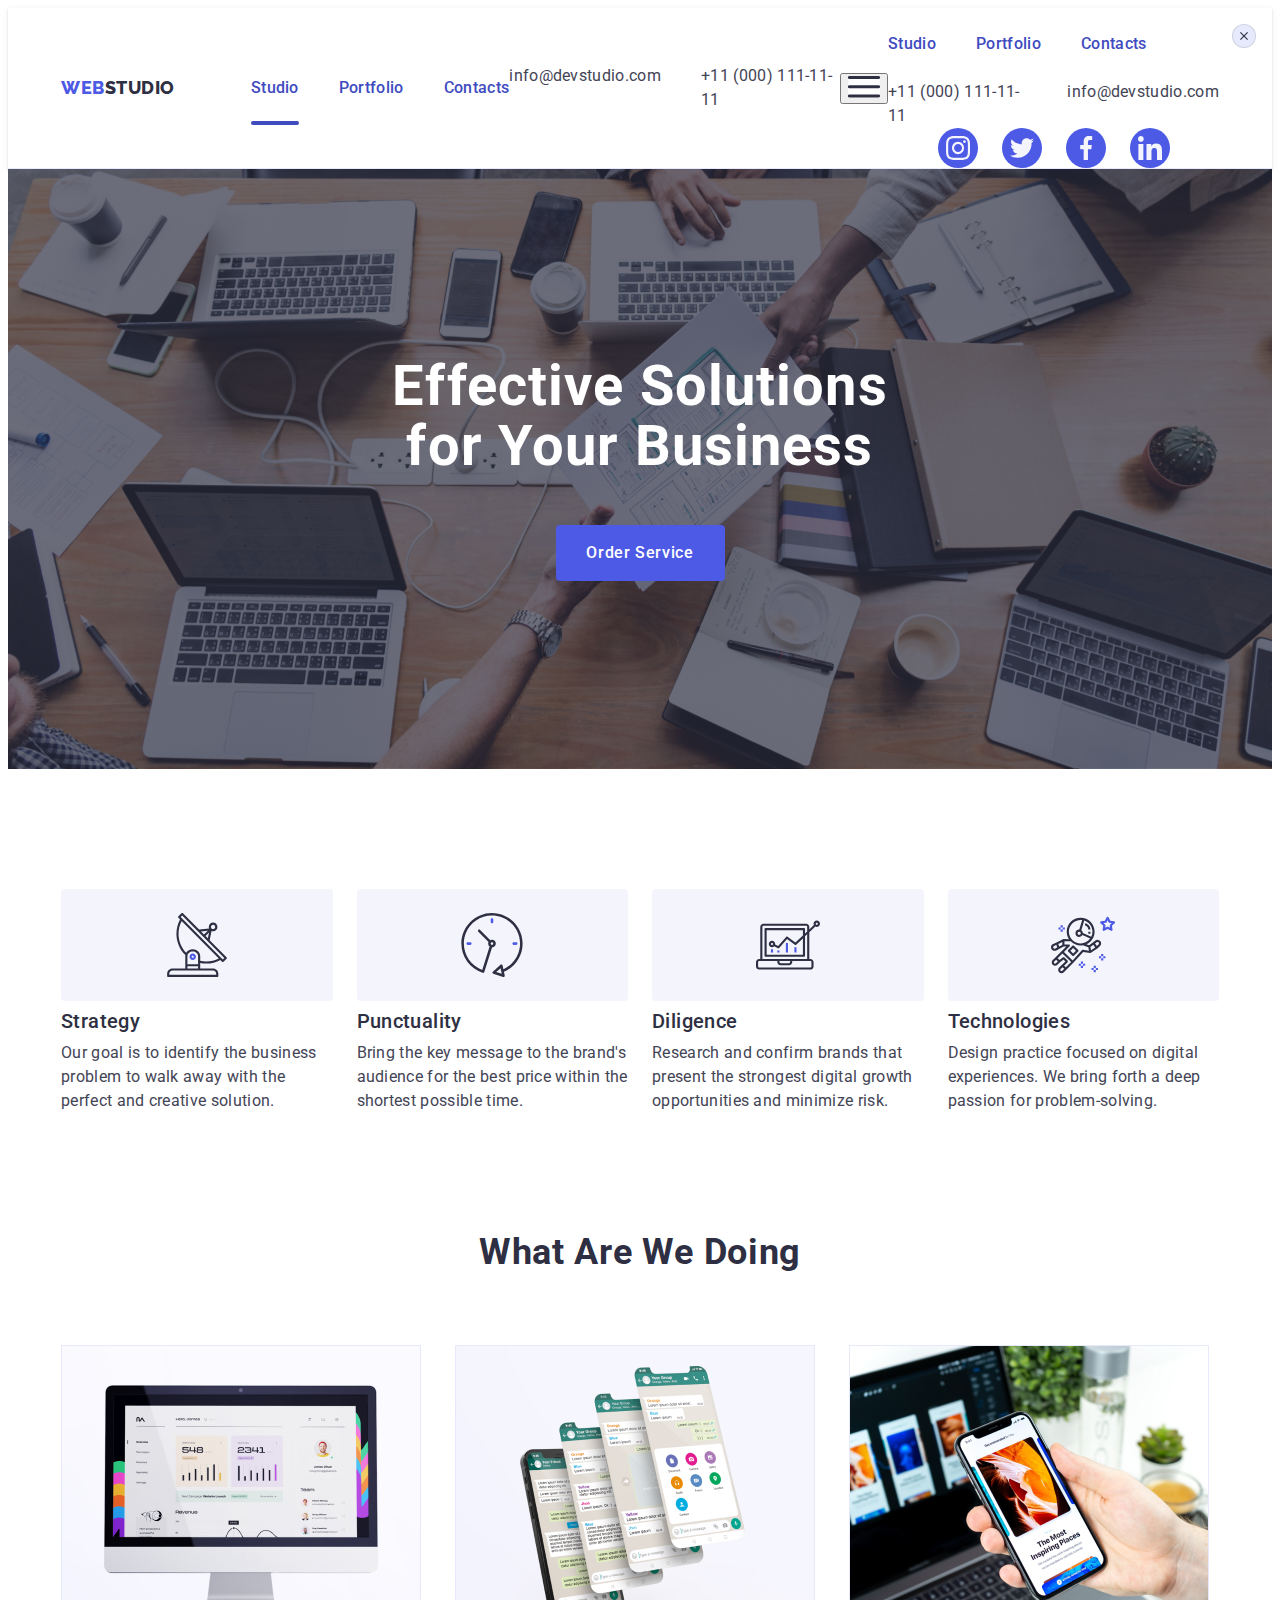
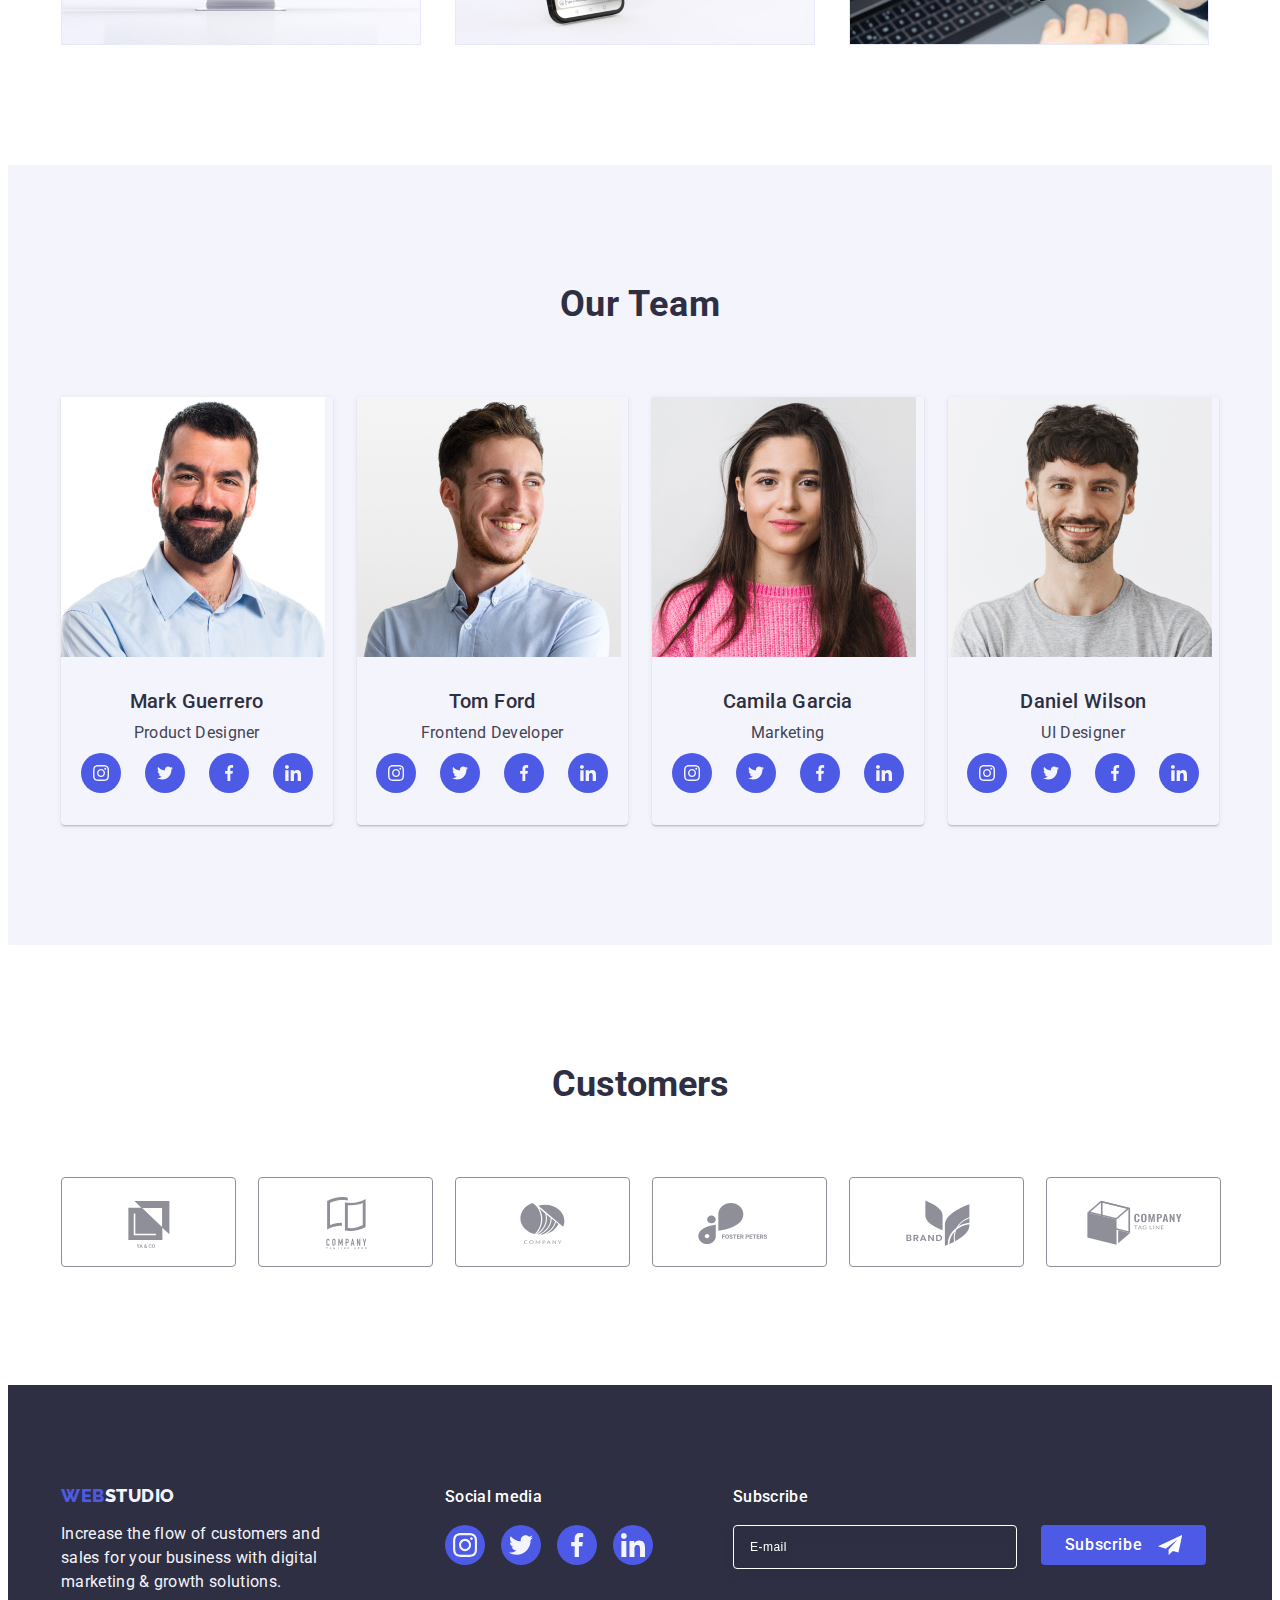
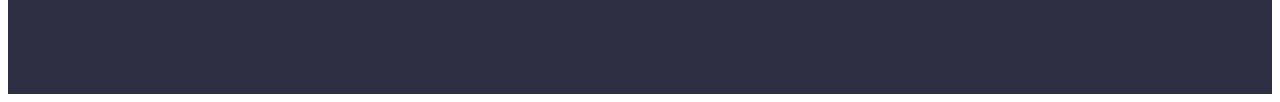
==== index.html @ a6aaf6ac "menu" ====
<!DOCTYPE html>
<html lang="en">
  <head>
    <meta charset="utf-8" />
    <link rel="preconnect" href="https://fonts.googleapis.com" />
    <link rel="preconnect" href="https://fonts.gstatic.com" crossorigin />
    <link
      href="https://fonts.googleapis.com/css2?family=Raleway:wght@800&family=Roboto:wght@400;500;700;900&display=swap"
      rel="stylesheet"
    />
    <link
      rel="stylesheet"
      href="https://cdnjs.cloudflare.com/ajax/libs/modern-normalize/2.0.0/modern-normalize.min.css"
      integrity="sha512-4xo8blKMVCiXpTaLzQSLSw3KFOVPWhm/TRtuPVc4WG6kUgjH6J03IBuG7JZPkcWMxJ5huwaBpOpnwYElP/m6wg=="
      crossorigin="anonymous"
      referrerpolicy="no-referrer"
    />
    <link rel="stylesheet" href="./css/styles.css" />
    <meta name="viewport" content="width=device-width, initial-scale=1.0" />
    <title>Студия</title>
  </head>
  <body>
    <header class="header-top">
      <div class="header-container container">
        <nav class="header-nav">
          <a href="./index.html" class="logo-class link"
            >Web<span class="span-logo">Studio</span></a
          >
          <ul class="list nav-menu">
            <li>
              <a class="list-one active link" href="./index.html">Studio</a>
            </li>
            <li>
              <a class="list-one link" href="./portfolio.html">Portfolio</a>
            </li>
            <li>
              <a class="list-one link" href="">Contacts</a>
            </li>
          </ul>
        </nav>
        <address class="nav-address">
          <ul class="list-address nav-menu">
            <li>
              <a class="list-link link" href="mailto:info@devstudio.com"
                >info@devstudio.com</a
              >
            </li>
            <li>
              <a class="list-link link" href="tel:+110001111111"
                >+11 (000) 111-11-11</a
              >
            </li>
          </ul>
        </address>
        <button
        class="menu-toggle js-open-menu"
        aria-expanded="false"
        aria-controls="mobile-menu">
        <svg class="menu-icon" width="32" height="22">
          <use href="./images/icons.svg#icon-charm_menu-hamburger">
          </use>
        </svg>
      </button>
      <div class="mobile-menu">
        <div class="menu-container js-menu-container" id="mobile-menu">
          <button class="modal-menu modal-button menu-close js-close-menu">
            <svg class="modal-svg" width="8" height="8">
              <use href="./images/icons.svg#icon-close-black-18"></use>
            </svg>
          </button>
          <ul class="list mobile-menu-list">
            <li class="mobile-menu-item">
              <a class="list-one current link" href="./index.html">Studio</a>
            </li>
            <li class="mobile-menu-item">
              <a class="list-one link" href="./portfolio.html">Portfolio</a>
            </li>
            <li class="mobile-menu-item">
              <a class="list-one link" href="">Contacts</a>
            </li>
          </ul>
          <address class="nav-address">
            <ul class="list nav-address-mob">
              <li>
                <a class="list-link link" href="tel:+110001111111"
                  >+11 (000) 111-11-11</a
                >
              </li>
              <li>
                <a class="list-link link mobile-email" href="mailto:info@devstudio.com"
                  >info@devstudio.com</a
                >
              </li>
              
            </ul>
          </address>
          <ul class="social-link mobile-links list">
            <li class="social-link-list">
              <a class="link-person mobile-menu-link" href="">
                <svg class="svg-social" width="24" height="24">
                  <use href="./images/icons.svg#icon-instagram1"></use>
                </svg>
              </a>
            </li>
            <li class="social-link-list mobile-links-list">
              <a class="link-person mobile-menu-link" href="">
                <svg class="svg-social" width="24" height="24">
                  <use href="./images/icons.svg#icon-twitter2"></use>
                </svg>
              </a>
            </li>
            <li class="social-link-list mobile-links-list">
              <a class="link-person mobile-menu-link" href="">
                <svg class="svg-social mobile-svg" width="24" height="24">
                  <use href="./images/icons.svg#icon-facebook3"></use>
                </svg>
              </a>
            </li>
            <li class="social-link-list mobile-links-list">
              <a class="link-person mobile-menu-link" href="">
                <svg class="svg-social" width="24" height="24">
                  <use href="./images/icons.svg#icon-linkedin4"></use>
                </svg>
              </a>
            </li>
          </ul>
        </div>
    </div>
      </div>
    </header>
    <main>
      <section class="section-one">
        <div class="container">
          <h1 class="section-one-header">
            Effective Solutions for Your Business
          </h1>
          <button class="button-class" type="button" data-modal-open>
            Order Service
          </button>
        </div>
      </section>
      <section class="section-two">
        <div class="container">
          <h2 class="visually-hidden">We Are</h2>
          <ul class="list-two">
            <li class="list-item">
              <div class="icon-svg nav-menu nav-tablet">
                <svg width="64" height="64" fill="none">
                  <use href="./images/icons.svg#icon-antenna1"></use>
                </svg>
              </div>
              <h3 class="section-two-header ">Strategy</h3>
              <p class="section-two-paragraph">
                Our goal is to identify the business problem to walk away with
                the perfect and creative solution.
              </p>
            </li>
            <li class="list-item">
              <div class="icon-svg nav-menu nav-tablet">
                <svg
                  xmlns="http://www.w3.org/2000/svg"
                  width="64"
                  height="64"
                  viewBox="0 0 64 64"
                  fill="none"
                >
                  <use href="./images/icons.svg#icon-clock1"></use>
                </svg>
              </div>
              <h3 class="section-two-header">Punctuality</h3>
              <p class="section-two-paragraph">
                Bring the key message to the brand's audience for the best price
                within the shortest possible time.
              </p>
            </li>
            <li class="list-item">
              <div class="icon-svg nav-menu nav-tablet">
                <svg
                  xmlns="http://www.w3.org/2000/svg"
                  width="64"
                  height="64"
                  viewBox="0 0 64 64"
                  fill="none"
                >
                  <use href="./images/icons.svg#icon-diagram1"></use>
                </svg>
              </div>
              <h3 class="section-two-header">Diligence</h3>
              <p class="section-two-paragraph">
                Research and confirm brands that present the strongest digital
                growth opportunities and minimize risk.
              </p>
            </li>
            <li class="list-item">
              <div class="icon-svg nav-menu nav-tablet">
                <svg 
                  xmlns="http://www.w3.org/2000/svg"
                  width="64"
                  height="64"
                  viewBox="0 0 64 64"
                  fill="none"
                >
                  <use href="./images/icons.svg#icon-astronaut1"></use>
                </svg>
              </div>
              <h3 class="section-two-header">Technologies</h3>
              <p class="section-two-paragraph">
                Design practice focused on digital experiences. We bring forth a
                deep passion for problem-solving.
              </p>
            </li>
          </ul>
        </div>
      </section>
      <section class="section-three nav-menu nav-tablet">
        <div class="container">
          <h2 class="section-three-header">What are we doing</h2>
          <ul class="list-three">
            <li class="list-item-three">
              <img src="./images/macos.jpg" alt="Macos" width="360" />
            </li>
            <li class="list-item-three">
              <img src="./images/iphone1.jpg" alt="Iphone" width="360" />
            </li>
            <li class="list-item-three">
              <img
                src="./images/iphone2.jpg"
                alt="Iphone in hands"
                width="360"
              />
            </li>
          </ul>
        </div>
      </section>
      <section class="section-four">
        <div class="container">
          <h2 class="section-four-header">Our Team</h2>
          <ul class="list-four">
            <li class="list-item-four">
              <img
                src="./images/person1.jpg"
                alt="Mark Guerrero-Product Designer"
                width="264"
                height="260"
              />
              <div class="list-person">
                <h3 class="list-person-header">Mark Guerrero</h3>
                <p class="list-person-paragraph">Product Designer</p>
                <ul class="social-link list">
                  <li class="social-link-list">
                    <a class="link-person" href="">
                      <svg class="svg-social" width="16" height="16">
                        <use href="./images/icons.svg#icon-instagram1"></use>
                      </svg>
                    </a>
                  </li>
                  <li class="social-link-list">
                    <a class="link-person" href="">
                      <svg class="svg-social" width="16" height="16">
                        <use href="./images/icons.svg#icon-twitter2"></use>
                      </svg>
                    </a>
                  </li>
                  <li class="social-link-list">
                    <a class="link-person" href="">
                      <svg class="svg-social" width="16" height="16">
                        <use href="./images/icons.svg#icon-facebook3"></use>
                      </svg>
                    </a>
                  </li>
                  <li class="social-link-list">
                    <a class="link-person" href="">
                      <svg class="svg-social" width="16" height="16">
                        <use href="./images/icons.svg#icon-linkedin4"></use>
                      </svg>
                    </a>
                  </li>
                </ul>
              </div>
            </li>
            <li class="list-item-four">
              <img
                src="./images/person2.jpg"
                alt="Tom Ford-Frontend Developer"
                width="264"
                height="260"
              />
              <div class="list-person">
                <h3 class="list-person-header">Tom Ford</h3>
                <p class="list-person-paragraph">Frontend Developer</p>
                <ul class="social-link list">
                  <li class="social-link-list">
                    <a class="link-person" href="">
                      <svg class="svg-social" width="16" height="16">
                        <use href="./images/icons.svg#icon-instagram1"></use>
                      </svg>
                    </a>
                  </li>
                  <li class="social-link-list">
                    <a class="link-person" href="">
                      <svg class="svg-social" width="16" height="16">
                        <use href="./images/icons.svg#icon-twitter2"></use>
                      </svg>
                    </a>
                  </li>
                  <li class="social-link-list">
                    <a class="link-person" href="">
                      <svg class="svg-social" width="16" height="16">
                        <use href="./images/icons.svg#icon-facebook3"></use>
                      </svg>
                    </a>
                  </li>
                  <li class="social-link-list">
                    <a class="link-person" href="">
                      <svg class="svg-social" width="16" height="16">
                        <use href="./images/icons.svg#icon-linkedin4"></use>
                      </svg>
                    </a>
                  </li>
                </ul>
              </div>
            </li>
            <li class="list-item-four">
              <img
                src="./images/person3.jpg"
                alt="Camila Garcia-Marketing"
                width="264"
                height="260"
              />
              <div class="list-person">
                <h3 class="list-person-header">Camila Garcia</h3>
                <p class="list-person-paragraph">Marketing</p>
                <ul class="social-link list">
                  <li class="social-link-list">
                    <a class="link-person" href="">
                      <svg class="svg-social" width="16" height="16">
                        <use href="./images/icons.svg#icon-instagram1"></use>
                      </svg>
                    </a>
                  </li>
                  <li class="social-link-list">
                    <a class="link-person" href="">
                      <svg class="svg-social" width="16" height="16">
                        <use href="./images/icons.svg#icon-twitter2"></use>
                      </svg>
                    </a>
                  </li>
                  <li class="social-link-list">
                    <a class="link-person" href="">
                      <svg class="svg-social" width="16" height="16">
                        <use href="./images/icons.svg#icon-facebook3"></use>
                      </svg>
                    </a>
                  </li>
                  <li class="social-link-list">
                    <a class="link-person" href="">
                      <svg class="svg-social" width="16" height="16">
                        <use href="./images/icons.svg#icon-linkedin4"></use>
                      </svg>
                    </a>
                  </li>
                </ul>
              </div>
            </li>
            <li class="list-item-four">
              <img
                src="./images/person4.jpg"
                alt="Daniel Wilson-UI Designer"
                width="264"
                height="260"
              />
              <div class="list-person">
                <h3 class="list-person-header">Daniel Wilson</h3>
                <p class="list-person-paragraph">UI Designer</p>
                <ul class="social-link list">
                  <li class="social-link-list">
                    <a class="link-person" href="">
                      <svg class="svg-social" width="16" height="16">
                        <use href="./images/icons.svg#icon-instagram1"></use>
                      </svg>
                    </a>
                  </li>
                  <li class="social-link-list">
                    <a class="link-person" href="">
                      <svg class="svg-social" width="16" height="16">
                        <use href="./images/icons.svg#icon-twitter2"></use>
                      </svg>
                    </a>
                  </li>
                  <li class="social-link-list">
                    <a class="link-person" href="">
                      <svg class="svg-social" width="16" height="16">
                        <use href="./images/icons.svg#icon-facebook3"></use>
                      </svg>
                    </a>
                  </li>
                  <li class="social-link-list">
                    <a class="link-person" href="">
                      <svg class="svg-social" width="16" height="16">
                        <use href="./images/icons.svg#icon-linkedin4"></use>
                      </svg>
                    </a>
                  </li>
                </ul>
              </div>
            </li>
          </ul>
        </div>
      </section>
      <section class="section-five">
        <div class="container">
          <h2 class="section-five-header">Customers</h2>
          <ul class="list-item-five list">
            <li class="list-customers">
              <a class="list-customers-link" href="">
                <svg class="list-five-svg" width="104" height="56">
                  <use href="./images/icons.svg#icon-Logo1"></use>
                </svg>
              </a>
            </li>
            <li class="list-customers">
              <a class="list-customers-link" href="">
                <svg class="list-five-svg" width="104" height="56">
                  <use href="./images/icons.svg#icon-Logo2"></use>
                </svg>
              </a>
            </li>
            <li class="list-customers">
              <a class="list-customers-link" href="">
                <svg class="list-five-svg" width="104" height="56">
                  <use href="./images/icons.svg#icon-Logo3"></use>
                </svg>
              </a>
            </li>
            <li class="list-customers">
              <a class="list-customers-link" href="">
                <svg class="list-five-svg" width="104" height="56">
                  <use href="./images/icons.svg#icon-Logo4"></use>
                </svg>
              </a>
            </li>
            <li class="list-customers">
              <a class="list-customers-link" href="">
                <svg class="list-five-svg" width="104" height="56">
                  <use href="./images/icons.svg#icon-Logo5"></use>
                </svg>
              </a>
            </li>
            <li class="list-customers">
              <a class="list-customers-link" href="">
                <svg class="list-five-svg" width="104" height="56">
                  <use href="./images/icons.svg#icon-Logo6"></use>
                </svg>
              </a>
            </li>
          </ul>
        </div>
      </section>
    </main>
    <footer class="section-footer">
      <div class="section-footer-container container">
        <div class="footer-container">
          <a href="./index.html" class="logo-class-footer link"
            >Web<span class="span-logo-two">Studio</span></a>

          <p class="footer-paragraph">
            Increase the flow of customers and sales for your business with
            digital marketing & growth solutions.
          </p>
        </div>
        <div class="footer-logo">
          <p class="social-media">Social media</p>
          <ul class="social-media-link list">
            <li class="social-media-list">
              <a href="#" class="social-list-link">
                <svg class="social-link-svg" width="24" height="24">
                  <use
                    href="./images/icons.svg#icon-instagram1"
                  ></use>
                </svg>
              </a>
            </li>
            <li class="social-media-list">
              <a href="#" class="social-list-link">
                <svg class="social-link-svg" width="24" height="24">
                  <use href="./images/icons.svg#icon-twitter2"></use>
                </svg>
              </a>
            </li>
            <li class="social-media-list">
              <a href="#" class="social-list-link">
                <svg class="social-link-svg" width="24" height="24">
                  <use href="./images/icons.svg#icon-facebook3"></use>
                </svg>
              </a>
            </li>
            <li class="social-media-list">
              <a href="#" class="social-list-link">
                <svg class="social-link-svg" width="24" height="24">
                  <use href="./images/icons.svg#icon-linkedin4"></use>
                </svg>
              </a>
            </li>
          </ul>

        </div>
        <div class="foot-form-container">
          <p class="foot-form-paragraph">Subscribe</p>
        <form class="foot-form">
          <label class="foot-email">
            <input class="foot-input" type="email" name="user-email" placeholder="E-mail">
          </label>
            
            <button class="form-button" type="submit">
              Subscribe
              <svg class="foot-form-svg" width="24" height="24">
                <use href="./images/icons.svg#icon-telegram-foot"></use>
              </svg>
            </button>

          
        </form>
      </div>
      </div>
    </footer>
    <div class="modal-container is-hidden" data-modal>
      <div class="modal">
        <button class="modal-button" type="button" data-modal-close>
          <svg class="modal-svg" width="8" height="8">
            <use href="./images/icons.svg#icon-close-black-18"></use>
          </svg>
        </button>
        <p class="modal-paragraph">Leave your contacts and we will call you back</p>
        <form>
          <div class="modal-form">
            <label class="modal-label" for="user-name">
              Name
            </label>
          <div class="modal-input-container">
            <input type="text" name="user-name" class="modal-input" id="user-name">
            <svg width="18" height="24" class="modal-input-svg">
              <use href="./images/icons.svg#icon-user-vector">
              </use>
            </svg>
          </div>

          </div>
          <div class="modal-form">
            <label class="modal-label" for="user-phone">
              Phone
            </label>
          <div class="modal-input-container">
            <input type="text" name="user-name" class="modal-input" id="user-phone">
            <svg width="18" height="24" class="modal-input-svg">
              <use href="./images/icons.svg#icon-phone-vector">
              </use>
            </svg>
          </div>

          </div>
          <div class="modal-form">
            <label class="modal-label" for="user-email">
              Email
            </label>
          <div class="modal-input-container">
            <input type="text" name="user-name" class="modal-input" id="user-email">
            <svg width="18" height="24" class="modal-input-svg">
              <use href="./images/icons.svg#icon-email-vector">
              </use>
            </svg>
          </div>
          </div>
          <div class="modal-form-comment">
            <label class="modal-label" for="user-comment">
              Comment
            </label>
            <textarea  class="modal-textarea" id="user-comment"  name="user-comment" placeholder="Text input"></textarea>

          </div>
          <div class="modal-checkbox">
            <input class="modal-checkbox-input visually-hidden" id="user-privacy"  type="checkbox" value="true" name="user-privacy">
            <label  class="modal-checkbox-label" for="user-privacy">
            <span class="checkbox-label-span">
              <svg class="checkbox-span-svg" width="10" height="8">
                <use href="./images/icons.svg#icon-checkbox-vector">

                </use>
              </svg>
            </span>
      
              I accept the terms and conditions of the
              
              <a href="#" class="privacy-policy-link">
                Privacy Policy
              </a>
            </label>

          </div>
          <button class="modal-form-button">
            Send
          </button>
          
        </form>
      </div>
    </div>

    <script src="./js/modal.js"></script>
    <script src="./js/mobile-menu.js"></script>
  </body>
</html>
---- css/styles.css ----
:root {
  --primary-font: "Roboto", sans-serif;
  --navy-blue-modal-color: #2E2F42;
  --slate-color: #434455;
  --iris-color: #4d5ae5;
  --cloud-color: #F4F4FD;
  --ocean-color: #404BBF;
  --green-color: #31D0AA;
  --light-slate-color: #8E8F99;
  --cornflower-color: #E7E9FC;
  --white-color: #FFFFFF;
  --gray-color: #2E2F42;
  --dairy: #FCFCFC;
}

h1, h2, h3, h4, h5, h6, p {
  margin: 0;
}

ul {
  margin: 0;
  padding-left: 0;
}

img {
  display: block;
}

.header-top {
  border-bottom: 1px solid #e7e9fc;
  box-shadow: 0px 2px 1px rgba(46, 47, 66, 0.08), 0px 1px 1px rgba(46, 47, 66, 0.16), 0px 1px 6px rgba(46, 47, 66, 0.08);
}

.header-container {
  align-items: center;
}

.header-container:first-child {
  display: flex;
}

.container {
  width: 1158px;
  margin: 0 auto;
  padding-left: 15px;
  padding-right: 15px;

}

.container-two {
  display: flex; 
  align-items: center;
}

.header-nav {
  display: flex;
  align-items: center;
}

.logo-class {
  color: var(--iris-color);
  font-size: 18px;
  font-weight: 800;
  line-height: 1.17;
  letter-spacing: 0.03em;
  font-family: "Raleway", sans-serif;
  text-decoration: none;
  text-transform: uppercase;
  margin-right: 76px;
  display: inline-block;
}

.section-footer .logo-class {
  margin-bottom: 16px;
}

.logo-class-footer {
  color: var(--iris-color);
  font-size: 18px;
  font-weight: 800;
  line-height: 1.17;
  letter-spacing: 0.03em;
  font-family: "Raleway", sans-serif;
  text-decoration: none;
  text-transform: uppercase;
  margin-right: 76px;
  display: inline-block;
}

.section-footer .logo-class-footer {
  margin-bottom: 16px;
}


.span-logo {
  color: var(--navy-blue-modal-color);
}
  
.span-logo-two {
  color: var(--cloud-color);
}

.link {
  text-decoration: none;

}

.link-card {
  display: block;
  transition: box-shadow 250ms cubic-bezier(0.4, 0, 0.2, 1);
  text-decoration: none;
}

.link-card:hover,
.link-card:focus {
  box-shadow: 0px 1px 6px rgba(46, 47, 66, 0.08), 0px 1px 1px rgba(46, 47, 66, 0.16), 0px 2px 1px rgba(46, 47, 66, 0.08);
}

.link-card:hover p,
.link-card:focus p {
  transform: translateY(0%);
}


.list  {
  list-style: none;
  display: flex;
  gap: 40px;
}

.list-address {
  list-style: none;
  display: flex;
  gap: 40px;
}

.list:hover,
.list:focus {
  color: var(--ocean-color);
}

.list-portfolio {
  display: flex;
  justify-content: center;
  gap: 24px;
  margin-bottom: 72px;
}

.list-two-portfolio {
  display: flex;
  flex-wrap: wrap;
  column-gap: 24px;
  row-gap: 48px;

}

.list-item-portfolio {
  width: calc((100% - 48px) / 3);
}

.img-cover {
  position: relative;
  overflow: hidden;

}



.img-cover-paragraph {
  position: absolute;
  top: 0;
  font-size: 16px;
  line-height: 1.5;
  letter-spacing: 0.02em;
  color: var(--cloud-color);
  padding: 40px 32px;
  background-color: var(--iris-color);
  height: 100%;
  width: 100%; 
  transform: translateY(100%);
  transition: transform 250ms cubic-bezier(0.4, 0, 0.2, 1);
}

.img-cover-paragraph:hover,
.img-cover-paragraph:focus {
  transform: translateY(0%);
  
}

.container-portfolio{
  padding: 32px 16px;
  border: 1px solid #e7e9fc;
  border-top: none;

}

.list-one {
  font-weight: 500;
  font-size: 16px;
  line-height: 1.5;
  letter-spacing: 0.02em;
  color: var(--navy-blue-modal-color); 
  padding: 24px 0;
  display: block;
  position: relative;
  color: var(--ocean-color);
  color: 250ms cubic-bezier(0.4, 0, 0.2, 1);
  transition: color 250ms cubic-bezier(0.4, 0, 0.2, 1);
  width: 100%;
}

.list-one.active::after {
  content:'';
  position: absolute;
  left: 0;
  bottom: -1px; 
  height: 4px; 
  background-color:var(--ocean-color);
  border-radius: 2px;
  width: 100%;
  color:  var(--ocean-color);
}

.list-one:hover,
.list-one:focus {  
  color: var(--ocean-color);
}

.nav-address{
  font-style:normal;
  margin-left: auto;

}

.list-two {
  display: flex;
  gap: 24px;
  list-style: none;
}

.list-three {
  display: flex;
  gap: 24px;
  list-style: none;
}

.list-four {
  display: flex;
  gap: 24px;
  list-style: none;

}

.list-item {
  width: calc((100% - 72px) / 4);
}

.list-item-three {
  width: calc((100% - 48px) / 3);

}

.list-item-four {
  width: calc((100% - 72px) / 4);
  border-radius: 0px 0px 4px 4px;
  box-shadow: 0px 1px 6px rgba(46, 47, 66, 0.08), 0px 1px 1px rgba(46, 47, 66, 0.16), 0px 2px 1px rgba(46, 47, 66, 0.08);
}

.list-person {
  padding: 32px 16px;
  padding: 32px 0;
  transition: background-color 250ms cubic-bezier(0.4, 0, 0.2, 1);
}

.social-link {
  display: flex;
  justify-content: center;
  gap: 24px;
}

.social-link-list {
  width: 40px;
  height: 40px;
}

.social-link-footer {
  display: flex;
  gap: 16px;
}

.svg-social {
  fill: var(--cloud-color);
}

.link-person {
  width: 100%;
  height: 100%;
  background-color: var(--iris-color);
  border-radius: 50%;
  display: flex; 
  align-items: center;
  justify-content: center;
  transition:  background-color 250ms cubic-bezier(0.4, 0, 0.2, 1);
}

.link-person:hover,
.link-person:focus {
  background-color: var(--ocean-color);
}

.list-person-header {
  text-align: center; 
  margin-bottom: 8px;
  font-weight: 500;
  font-size: 20px;
  line-height: 1.2;
  letter-spacing: 0.02em;
  color: var(--navy-blue-modal-color);

}

.list-person-paragraph {
  text-align: center;
  font-size: 16px;
  line-height: 1.5;
  letter-spacing: 0.02em;
  color: var(--slate-color);
  margin-bottom: 8px;

}

.list-link {
  color: var(--slate-color);
  font-family: "Roboto", sans-serif;
  font-size: 16px;
  line-height: 24px;
  letter-spacing: 0.02em;
  text-align: left;
  list-style: none;
  transition: color 250ms cubic-bezier(0.4, 0, 0.2, 1);
}

.list-link:hover,
.list-link:focus {
  color: var(--ocean-color);
}



.section-one {
  background-color: var(--navy-blue-modal-color);
  line-height: 1.07;
  text-align: center;
  letter-spacing: 0.02em;
  color: var(--white-color);
  padding: 188px 0;
  background-image: linear-gradient(rgba(46, 47, 66, 0.7), rgba(46, 47, 66, 0.7)), url(../images/img-name.jpeg);
  max-width: 1440px;
  background-repeat: no-repeat; 
  background-position: center;
  background-size: cover; 
 
}

.section-one-portfolio {
  padding-top: 96px; 
  padding-bottom: 120px;
}


.section-one-header {
  font-size: 56px;
  letter-spacing: 0.02em;
  max-width: 496px;
  margin-right: auto;
  margin-left: auto;
  margin-bottom: 48px;
}

.section-two {
  font-size: 20px;
  line-height: 1.2;
  letter-spacing: 0.02em;
  color: var(--navy-blue-modal-color);
  padding: 120px 0;

}

.section-two-header {
  font-weight: 500;
  font-size: 20px;
  line-height: 1.2;
  letter-spacing: 0.02em;
  color: var(--navy-blue-modal-color);
  margin-bottom: 8px;
}

.section-three {
  padding-bottom: 120px;
}

.section-four {
  padding: 120px 0;
  background-color: var(--cloud-color);
}

.section-four-header {
  margin-bottom: 72px;
  font-size: 36px;
  line-height: 1.11;
  text-align: center;
  letter-spacing: 0.02em;
  text-transform: capitalize;
  color: var(--navy-blue-modal-color);

}

.visually-hidden {
  position: absolute;
  width: 1px;
  height: 1px;
  margin: -1px;
  border: 0;
  padding: 0;
  
  white-space: nowrap;
  clip-path: inset(100%);
  clip: rect(0 0 0 0);
  overflow: hidden;
}

.section-two-paragraph{
  font-size: 16px;
  line-height: 1.5;
  letter-spacing: 0.02em;
  color: var(--slate-color);
}

.section-three-header{
  font-size: 36px;
  line-height: 1.11;
  text-align: center;
  letter-spacing: 0.02em;
  text-transform: capitalize;
  color: var(--navy-blue-modal-color);
  margin-bottom: 72px;
}




.section-five {
  padding-top: 120px;
  padding-bottom: 120px; 
}

.section-five-header {
  font-size: 36px;
  color: var(--gray-color);
  line-height: 1.11;
  margin-bottom: 72px;
  text-align: center;
}

.list-item-five {
  display: flex;
  gap: 24px;
}

.list-customers {
  width: calc((100% - 120px) / 6);
  height: 88px;
  transition: border-color 250ms cubic-bezier(0.4, 0, 0.2, 1), color 250ms cubic-bezier(0.4, 0, 0.2, 1); 
}

.list-customers-link {
  width: 100%;
  height: 100%;
  border: 1px solid var(--light-slate-color);
  border-radius: 4px;
  display: flex;
  align-items: center;
  justify-content: center; 
  color: var(--light-slate-color);
  transition: border-color 250ms cubic-bezier(0.4, 0, 0.2, 1), color 250ms cubic-bezier(0.4, 0, 0.2, 1);
}

.list-customers-link:hover,
.list-customers-link:focus {
  border-color: var(--ocean-color);
  color: var(--ocean-color); 
}

.list-five-svg {
  fill: currentColor;
  
}

.section-footer-container {
  display: flex;
  align-items: baseline;
}

.section-footer {
  background-color: var(--navy-blue-modal-color);
  padding: 100px 0;
}

.footer-container {
  margin-right: 120px;
}




.social-media {
  font-weight: 500;
  font-size: 16px ;
  line-height: 1.5;
  letter-spacing: 0.02em;
  color: var(--white-color);
  margin-bottom: 16px;
}

.social-media-link {
  display: flex;
  gap: 16px;
  
}

.social-media-list {
  width: 40px; 
  height: 40px;
}

.social-list-link {
  width: 100%;
  height: 100%;
  background-color: var(--iris-color);
  border-radius: 50%;
  display: flex;
  align-items: center;
  justify-content: center;
  transition: background-color 250ms cubic-bezier(0.4, 0, 0.2, 1);
}

.social-list-link:hover,
.social-list-link:focus {
  background-color: var(--green-color);
}

.social-link-svg {
  fill: var(--cloud-color);

}

.footer-paragraph {
  line-height: 1.5;
  color: var(--cloud-color);
  letter-spacing: 0.02em;
  max-width: 264px;
}

.foot-form-paragraph {
  margin-bottom: 16px;
  font-weight: 500;
  font-size: 16px;
  line-height: 1.5;
  letter-spacing: 0.02em;
  color: var(--white-color);
}


.foot-form {
  display: flex;
  gap: 24px;
}

.foot-input {
  width: 264px;
  height: 40px;
  border: 1px solid var(--white-color); 
  background-color: transparent;
  font-size: 12px;
  line-height: 1.5;
  letter-spacing: 0.04em;
  padding-left: 16px;
  filter: drop-shadow(0px 4px 4px rgba(0, 0, 0, 0.15));
  border-radius: 4px; 
  color: var(--white-color);

}

.foot-input::placeholder {
  color: var(--white-color);
}

.form-button {
  min-width: 165px;
  height: 40px;
  display: flex;
  justify-content: center;
  align-items: center;
  font-family: "Roboto", sans-serif;
  font-size: 16px;
  font-weight: 500;
  line-height: 1.5;
  letter-spacing: 0.04em;
  color: var(--white-color);
  cursor: pointer;
  background-color: var(--iris-color);
  border: none; 
  border-radius: 4px; 

}

.foot-form-container {
  margin-left: 80px;
}

.foot-form-svg {
  margin-left: 16px;
}

.modal-container {
  position: fixed;
  top: 0; 
  left: 0;
  width: 100%;
  height: 100%;
  background-color: rgba(46, 47, 66, 0.4);
  transition: opacity 250ms cubic-bezier(0.4, 0, 0.2, 1), visibility 250ms cubic-bezier(0.4, 0, 0.2, 1);
}

.modal-paragraph {
  font-weight: 500;
  font-size: 16px;
  line-height: 1.5;
  text-align: center;
  letter-spacing: 0.02em;
  color: var(--gray-color);
  margin-bottom: 16px;

}

.modal-form {
 
  font-size: 12px; 
  line-height: 1.17;
  letter-spacing: 0.04em;
  color: var(--light-slate-color);
  display: block;
  
  margin-bottom: 8px; 

}

.modal-label {
  display: block;
  margin-bottom: 4px;
  font-family: "Roboto", sans-serif;;
  font-size: 12px;
  font-style: normal;
  font-weight: 400;
  line-height: 14px;
  letter-spacing: 0.48px;
  color: var(--light-slate-color);
  line-height: 1.17;

}

.modal-form-comment {
  margin-bottom: 16px;
}

.modal-textarea {
  width: 100%;
  height: 120px;
  font-size: 12px;
  line-height: 1.17; 
  letter-spacing: 0.04em; 
  color: rgba(46, 47, 66, 0.4);
  border: 1px solid rgba(46, 47, 66, 0.4);
  border-radius: 4px; 
  background-color: transparent;
  padding: 8px 16px; 
  outline: transparent;
  resize: none;
  transition: border-color 250ms cubic-bezier(0.4, 0, 0.2, 1);

}

.modal-textarea:focus {
  border-color: var(--iris-color);
}

.modal-checkbox {
  margin-bottom: 24px;
}



.modal-checkbox-label {
  font-size: 12px; 
  line-height: 1.17;
  letter-spacing: 0.04em;
  color: var(--light-slate-color);

}



.privacy-policy-link {
  color: var(--iris-color);
}

.modal-form-button {
  display: block;
  min-width: 169px;
  height: 56px;
  font-family: "Roboto", sans-serif;
  font-size: 16px;
  font-weight: 500;
  line-height: 1.5;
  letter-spacing: 0.04em;
  color: var(--white-color);
  cursor: pointer;
  background-color: var(--iris-color);
  border: none; 
  border-radius: 4px;
  font-size: 16px ;
  font-weight: 500;
  transition: background-color 250ms cubic-bezier(0.4, 0, 0.2, 1); 
  box-shadow: 0px 4px 4px 0px rgba(0, 0, 0, 0.15);
  margin: auto;


}

.modal-input-container {
  position: relative; 
}

.modal-input {
  width: 100%;
  height: 40px;
  border: 1px solid rgba(46, 47, 66, 0.4); 
  border-radius: 4px;
  background-color: transparent;
  padding-left: 38px;
  outline: transparent; 
  transition: border-color 250ms cubic-bezier(0.4, 0, 0.2, 1); 

}

.modal-input:focus {
  border-color:var(--iris-color);

}

.checkbox-label-span {
  width: 16px;
  height: 16px;
  border: 1px solid rgba(46, 47, 66, 0.4);
  border-radius: 2px;
  transition: background-color 250ms cubic-bezier(0.4, 0, 0.2, 1), border 250ms cubic-bezier(0.4, 0, 0.2, 1), fill 250ms cubic-bezier(0.4, 0, 0.2, 1);
  display: inline-flex;
  align-items: center;
  justify-content: center;
  fill: transparent;
}

.checkbox-label-span:active, 
.checkbox-label-span:checked {
  background-color: var(--ocean-color);
  border: none; 
}

.checkbox-label-span svg {
  fill: var(--cloud-color);
}

.modal-input-svg {
  position: absolute;
  left: 16px;
  top: 50%;
  transform: translateY(-50%);
  transition: fill 250ms cubic-bezier(0.4, 0, 0.2, 1);
}

.modal-input:focus + .modal-input-svg {
  fill: var(--iris-color); 
}


.modal-input-svg {
  fill: var(--gray-color); 
}





.modal-checkbox-input:checked + .modal-checkbox-label .checkbox-label-span {
  background-color: var(--ocean-color);
  border: none; 
  fill: var(--cloud-color);
}

.modal-checkbox-input:focus + .modal-checkbox-label .checkbox-label-span {
  border-color: var(--ocean-color);
}

.modal-checkbox-input {
  width: 100%;
  height: 40px;
  border: 1px solid rgba(46, 47, 66, 0.4); 
  border-radius: 4px;
  background-color: transparent;
  padding-left: 38px;
  outline: transparent; 
  transition: border-color 250ms cubic-bezier(0.4, 0, 0.2, 1); 
}

.modal-checkbox-input:focus {
  border-color: var(--iris-color);
}



.modal {
  position: absolute;
  top: 50%;
  left: 50%;
  transform: translate(-50%, -50%) scale(1);
  width: 408px;
  min-height: 584px;
  background: var(--dairy);
  box-shadow: 0px 1px 1px rgba(0, 0, 0, 0.14), 0px 1px 3px rgba(0, 0, 0, 0.12), 0px 2px 1px rgba(0, 0, 0, 0.2);
  border-radius: 4px; 
  transition: transform 250ms cubic-bezier(0.4, 0, 0.2, 1);
  padding: 72px 24px 24px 24px;
}

.modal-button {
  position: absolute;
  top: 24px;
  right: 24px; 
  width: 24px;
  height: 24px;
  display: flex;
  align-items: center;
  justify-content: center;
  background-color: var(--cornflower-color);
  border: 1px solid rgba(0, 0, 0, 0.1);
  padding: 0;
  cursor: pointer;
  transition: background-color 250ms cubic-bezier(0.4, 0, 0.2, 1), border 250ms cubic-bezier(0.4, 0, 0.2, 1);
  border-radius: 50%;
}

.modal-button:hover,
.modal-button:focus{
  background-color: var(--ocean-color);
  border: none;
}
.modal-button:hover svg,
.modal-button:focus svg {
  fill: var(--white-color);
}


.modal-svg {
  transition: fill 250ms cubic-bezier(0.4, 0, 0.2, 1);
  fill: var(--navy-blue-modal-color);

}

.is-hidden {
  opacity: 0;
  visibility: hidden;
  pointer-events: none;

}

body {
  font-family: var(--primary-font);
  color: var(--slate-color);
  background-color: var(--white-color);
}



.button-class {
  background-color: var(--iris-color);
  font-family: "Roboto", sans-serif;
  font-weight: 500;
  font-size: 16px;
  line-height: 1.5;
  letter-spacing: 0.04em;
  color: var(--white-color);
  cursor: pointer;
  display: block;
  min-width: 169px;
  height: 56px;
  border: none; 
  border-radius: 4px;
  margin-right: auto;
  margin-left: auto;
  transition:  250ms cubic-bezier(0.4, 0, 0.2, 1), 
                background-color 250ms cubic-bezier(0.4, 0, 0.2, 1), 
                border-color 250ms cubic-bezier(0.4, 0, 0.2, 1), 
                box-shadow 250ms cubic-bezier(0.4, 0, 0.2, 1);
  transition: background-color 250ms cubic-bezier(0.4, 0, 0.2, 1);
 
}

.button-class:hover,
.button-class:focus {
  background-color: var(--ocean-color);
}

.button-click {
  color: var(--iris-color);
  background-color: var(--cloud-color);
  font-family: "Roboto", sans-serif;
  font-weight: 500;
  font-size: 16px;
  line-height: 1.5;
  letter-spacing: 0.04em;
  cursor: pointer;
  padding: 12px 24px;
  border: 1px solid var(--cornflower-color);
  border-radius: 4px;
  transition: color 250ms cubic-bezier(0.4, 0, 0.2, 1), background-color 250ms cubic-bezier(0.4, 0, 0.2, 1), border-color 250ms cubic-bezier(0.4, 0, 0.2, 1), box-shadow 250ms cubic-bezier(0.4, 0, 0.2, 1);;
}

.button-click:hover,
.button-click:focus {
  color: var(--white-color);
  background-color: var(--ocean-color);
  border: 1px solid transparent;
  box-shadow:  0px 3px 1px rgba(0, 0, 0, 0.1), 0px 2px 1px rgba(0, 0, 0, 0.08), 0px 2px 2px rgba(0, 0, 0, 0.12);
}


.icon-svg {
  display: flex;
  align-items: center;
  justify-content: center; 
  height: 112px; 
  background-color: #f4f4fd;
  border-radius: 4px; 
  margin-bottom: 8px;
}

.mobile-menu-hidden {
  display: none;
}

@media screen and (min-width: 428px) and (max-width: 767px) {
  .body {
    font-family: -apple-system, BlinkMacSystemFont, 'Segoe UI', Roboto, Oxygen,
      Ubuntu, Cantarell, 'Open Sans', 'Helvetica Neue', sans-serif;
    line-height: 1.5;
    color: #212121;
    background-color: #fff;
  } 
  .header-container {
    display: flex;
    align-items: center;
    height: 72px;
  }
  .header-nav {
    display: flex;
    margin-right: auto;
    align-items: center;
  }
  .container {
    max-width: 428px;
    padding-left: 16px;
    padding-right: 16px;
    margin:auto;
  }
  .nav-menu {
    display: none;
  }    
  .logo-class {
    width: 44px;
    margin: 24px 320px 22px 16px;
  }
  .section-one {
    background-image: linear-gradient(rgba(46, 47, 66, 0.7), rgba(46, 47, 66, 0.7)), url(../images/img-name-mob.jpeg);
    max-width: 428px;
    background-repeat: no-repeat; 
    background-position: center;
    background-size: cover;
    padding: 112px 0;
    margin: 0 auto;
    text-align: center;
  }
  @media screen and (min-device-pixel-ratio: 2),
        screen and (min-resolution: 192dpi),
        screen and (min-resolution: 2dppx) {
          .section-one {
            background-image: linear-gradient(rgba(46, 47, 66, 0.7), rgba(46, 47, 66, 0.7)), url(../images/img-name-mob@2x.jpeg);
          }
    
  }
  .section-one-header {
    color: var(--white, #FFF);
    text-align: center;
    width: 320px;
    height: 80px;
    font-family: Roboto;
    font-size: 36px;
    font-style: normal;
    font-weight: 700;
    line-height: 40px; /* 111.111% */
    text-transform: capitalize;
    letter-spacing: 0.02em;
  }
  .header-top {
    width: 428px;
    height: 70px;
    flex-shrink: 0;
  }
  .section-two {
    padding: 96px 0;
  }
  .section-four {
    padding: 96px 0;
  }
  .section-five {
    padding: 96px 0;
  }
  .section-footer {
    padding: 96px 0;
  }
  .section-two-header {
    color: var(--navyblue, #2E2F42);
    text-align: center;
    align-self: stretch;

    
    /* Header 2 */
    font-family: "Roboto" sans-serif;
    font-size: 36px;
    font-style: normal;
    font-weight: 700;
    line-height: 40px; /* 111.111% */
    letter-spacing: 0.72px;
    text-transform: capitalize;

  }
  .list-item {
    width: 396px;
  }
  .img {
    display: block;
    margin: auto;
  }
  .list-four {
    display: block;
    margin: auto;
  }
  .list-item-four {
    width: 264px;
    margin: 72px auto;
    border-radius: 0px 0px 4px 4px;
    background: var(--white, #FFF);
    box-shadow: 0px 2px 1px 0px rgba(46, 47, 66, 0.08), 0px 1px 1px 0px rgba(46, 47, 66, 0.16), 0px 1px 6px 0px rgba(46, 47, 66, 0.08);
  }
  .list-customers {
    width: 190px;
    margin-bottom: 72px;
  }
  .list-item-five {
    display: block;
    column-count: 2;
  }
  .section-two-paragraph {
    color: var(--slate, #434455);

    /* Body Medium */
    font-family: Roboto;
    font-size: 16px;
    font-style: normal;
    font-weight: 500;
    line-height: 24px; /* 150% */
    letter-spacing: 0.32px;
    align-self: stretch;
    text-align: start;
  }
  .list-two {
    display: inline-flex;
    flex-direction: column;
    align-items: center;
    gap: 72px;
    text-align: center;
   }
   .section-footer-container {
    flex-direction: column;
    align-items: center;
    justify-content: center;
    max-width: 428px;
   }
   .footer-container {
    width: 248px;
    display: flex;
    flex-direction: column;
    align-items: center;
    justify-content: center;
    max-width: 428px;
    text-align: center;
    margin: 0 auto;
    margin-bottom: 72px;
   }
   .footer-paragraph { 
    font-size: 16px;
    font-weight: 400;
    line-height: 1.5;
    letter-spacing: 0.02em;
    height: 72px;
    max-width: 268px;
    text-align: left;
    width: 268px;
    margin: 0 auto;

    
    
   }
   .footer-paragraph {
    width: 268px;
    margin: 0 auto;
   }
   /* .logo-class {
    text-align: center;
    display: inline-flex;
    height: 24px;
    align-items: center;
    flex-shrink: 0;
   } */
   .logo-class-footer {
    text-align: center;
    display: inline-flex;
    height: 24px;
    align-items: center;
    flex-shrink: 0;
    display: inline-block;
   }
   .footer-logo {
    margin-bottom: 72px;
    display: flex;
    flex-direction: column;
    align-items: center;
    justify-content: center;
   }
   .social-media-link {
    display: flex;
    justify-content: center;
    align-items: center;
    gap: 16px;
   }
   .foot-form {
    display: flex;
    flex-direction: column;
    align-items: center;
    justify-content: center;
   }
   .foot-form-paragraph {
    text-align: center;
   }
   .foot-form-container {
    display: flex;
    flex-direction: column;
    align-items: center;
    justify-content: center;
    margin: auto;
    max-width: 428px;

   }
   .foot-input {
    width: 398px;
    height: 40px;
    flex-shrink: 0;
   }
   .form-button {
    display: inline-flex;
    padding: 8px 24px;
    justify-content: center;
    align-items: center;
    gap: 16px;
    text-align: center;
   }
   
    
  .button-class {
    display: inline-flex;
    padding: 16px 32px;
    align-items: flex-start;
    gap: 10px;
  }
  .h1, h2, h3, h4, h5, h6, p {
    margin: 0;
  }
  .menu-toggle {
    display: flex;
    align-items: center;
    justify-content: center;
    margin-left: auto;
    min-height: 40px;
    min-width: 40px;
    padding: 0;
    background-color: transparent;
    cursor: pointer;
    border: none;
    border-radius: 50%;
    outline: none;
  }
  .menu-close {
    position: absolute;
    top: 24px;
    right: 24px;
    width: 24px;
    height: 24px;
    padding: 0;
    stroke: var(--navy-blue-modal-color);
    border-radius: 50%;
    border: none;
    cursor: pointer;
    display: flex;
    justify-content: center;
    align-items: center;
    transition: background-color 250ms cubic-bezier(0.4, 0, 0.2, 1);
  }
  .menu-icon {
    stroke: var(--navy-blue-modal-color);
  }
  
  
  .modal-svg {
    width: 8px;
    height: 8px;
    fill: var(--navy-blue-modal-color);
    transition: fill 250ms cubic-bezier(0.4, 0, 0.2, 1);
  }
  
  .modal-svg:hover,
  .modal-svg:focus {
    background-color: var(--ocean-color);
  }
  
  .modal-svg:hover .close-button-icon,
  .modal-svg:focus .close-button-icon {
    fill: var(--white-color);
  }
  
  .menu-container {
    display: flex;
    flex-direction: column;
    position: fixed;
    top: 0;
    left: 0;
    width: 100vw;
    height: 100vh;
    background-color: var(--white-color);
    padding-top: 80px;
    padding-left: 40px;
    padding-right: 35px;
    padding-bottom: 40px;
    z-index: 999;
    transform: translateX(100%);
    transition: transform 250ms ease-in-out;
  }
  
  .menu-container.is-open {
    transform: translateX(0);
  }
  
  .menu-container .menu-toggle {
    position: absolute;
    top: 24px;
    right: 24px;
    color: var(--white-color);
  }
  
  .mobile-menu-list {
    margin-bottom: auto;
    display: block;
  }
  
  .list-one {
    font-size: 36px;
    font-weight: 700;
    letter-spacing: 0.02em;
    line-height: 1.11;
    font-weight: 700;
    color: var(--navy-blue-modal-color);
  }
  
  li.list-one:not(:last-child) {
    margin-bottom: 40px;
  }
  
  .list-one:hover,
  .list-one:focus,
  .list-one.current {
    color: var(--ocean-color);
  }
  
  .nav-address-mob {
    display: flex;
    flex-direction: column;
    gap: 40px;
    margin-bottom: 48px;
  }
  
  .list-link {
    color: var(--iris-color);
    font-size: 36px;
    font-weight: 700;
    line-height: 1.1;
    letter-spacing: 0.02;
  }
  
  .mobile-email {
    color: var(--slate-color);
    /* Header 3 */
    font-family: Roboto;
    font-size: 20px;
    font-style: normal;
    font-weight: 500;
    line-height: 24px; /* 120% */
    letter-spacing: 0.4px;    
  }
  
  .mobile-links {
    display: inline-flex;
    justify-content: space-between;
    align-items: center;
  }
  
  .mobile-links-list {
    width: 40px;
    height: 40px;
    position: relative;
  }
  
}

@media screen and (min-width: 768px) and (max-width: 1157px) {
  .body     {
    display: flex;
    width: 768px;
    padding-top: 72px;
    flex-direction: column;
    justify-content: flex-end;
    align-items: center;
    gap: 96px;
  }
  .container {
    max-width: 768px;
  }
  .nav-tablet {
    display: none;
  }
  .logo-class {
    display: inline-flex;
    height: 24px;
    align-items: center;
    flex-shrink: 0;
  }

    .list-address {
      display: block;
    /* Small Text */
    font-family: Roboto;
    font-size: 12px;
    font-style: normal;
    font-weight: 400;
    line-height: 14px; /* 116.667% */
    letter-spacing: 0.48px;  
  }
 
  .section-one {
    background-image: linear-gradient(rgba(46, 47, 66, 0.7), rgba(46, 47, 66, 0.7)), url(../images/img-name.jpeg);
    max-width: 768px;
    background-repeat: no-repeat; 
    background-position: center;
    background-size: cover;
    padding: 112px 0;
    margin: 0 auto;
    text-align: center;
    box-sizing: border-box;
  }
  @media screen and (min-device-pixel-ratio: 2),
        screen and (min-resolution: 192dpi),
        screen and (min-resolution: 2dppx) {
          .section-one {
            background-image: linear-gradient(rgba(46, 47, 66, 0.7), rgba(46, 47, 66, 0.7)), url(../images/img-name-tab@2x.jpeg);
          }
    
  }
  .section-two {
    padding: 96px 0;
  }
  .section-four {
    padding: 96px 0;
    justify-content: center;
    background: var(--cloud, #F4F4FD);   
  }
  .section-five {
    padding: 96px 0;
  }
  .section-footer {
    padding: 96px 0;
    width: 768px;
    height: 456px;
  }
  .section-one-header {
    color: var(--white, #FFF);
    text-align: center;

    /* Header 1 */
    font-family: Roboto;
    font-size: 56px;
    font-style: normal;
    font-weight: 700;
    line-height: 60px; /* 107.143% */
    letter-spacing: 1.12px;    
  }
  .header-top {
    width: 428px;
    height: 70px;
    flex-shrink: 0;
  }
  .list-two {
    width: 736px;
    height: 312px;  
    display: block;
    flex-direction: column;
    align-items: flex-start;
    gap: 8px;
    column-count: 2;
  }
  .section-two-header {
    color: var(--navyblue, #2E2F42);
    width: 264px;
    /* Header 2 */
    font-family: Roboto;
    font-size: 36px;
    font-style: normal;
    font-weight: 700;
    line-height: 40px; /* 111.111% */
    letter-spacing: 0.72px;
    text-transform: capitalize;
    margin: 96p 116px 8px 16px;

  }
  .section-two-paragraph {
    max-width: 356px;
    max-height: 72px;
    color: var(--slate, #434455);
    align-self: stretch;
    /* Body Medium */
    font-family: Roboto;
    font-size: 16px;
    font-style: normal;
    font-weight: 500;
    line-height: 24px; /* 150% */
    letter-spacing: 0.32px;
    margin: 8px 24px 72px 0;
  }
  .list-item {
    width: 396px;
  }
  .img {
    display: block;
    margin: auto;
  }
  .list-four {
    flex-direction: row;
    column-gap: 24px;
    flex-wrap: wrap;
    row-gap: 64px;
    display: flex;
    justify-content: center;
    align-items: center;
    }
    
  .list-person {
    padding: 32px 0px;
  }
  .list-item-four {
    display: inline-flex;
    padding-bottom: 0px;
    flex-direction: column;
    justify-content: center;
    align-items: center;
    gap: 32px;   
    width: 264px;
    height: 428px; 
    box-sizing: border-box;
  }
  
  /* .section-four {
    display: block;
    width: 768px;
    height: 1224px;
    flex-shrink: 0;    
    padding: 120px 0;
    background-color: var(--cloud-color);
  } */
  
  .list-customers {
    width: calc((100% - 48px) / 3);
   height: 88px;
   flex-shrink: 0;
  }
  .list-item-five {
    column-gap: 24px;
    row-gap: 72px;
    display: flex;
    flex-direction: row;
    flex-wrap: wrap;
    column-gap: 16px;
    row-gap: 72px;  
    justify-content: center;
  }
   .section-footer-container {
    display: flex;
    flex-wrap: wrap;
   }
   .footer-container {
    margin: auto 24px 72px 108px;
    margin-bottom: 72px;
    display: flex;
    flex-direction: column;
    align-items: normal;
    justify-content: center;
  
   }
   .footer-paragraph {
    text-align: start;
    width: 264px;
   }
   .social-media-list {
    display: flex;
    justify-content: center;
    align-items: center;
    gap: 16px;
   }
   .foot-form {
    display: flex;
    align-items: baseline;
    flex-direction: row;
    gap: 24px;
   }
   .foot-form-container {
    display: flex;
    flex-wrap: wrap;
    flex-direction: column; 
    align-items: start; 
    text-align: start;
    margin-left: 108px;
    margin-right: 0;
   }
   .foot-form-paragraph {
    text-align: start;
   }
  .button-class {
    display: inline-flex;
    padding: 16px 32px;
    align-items: flex-start;
    gap: 10px;
  }

}
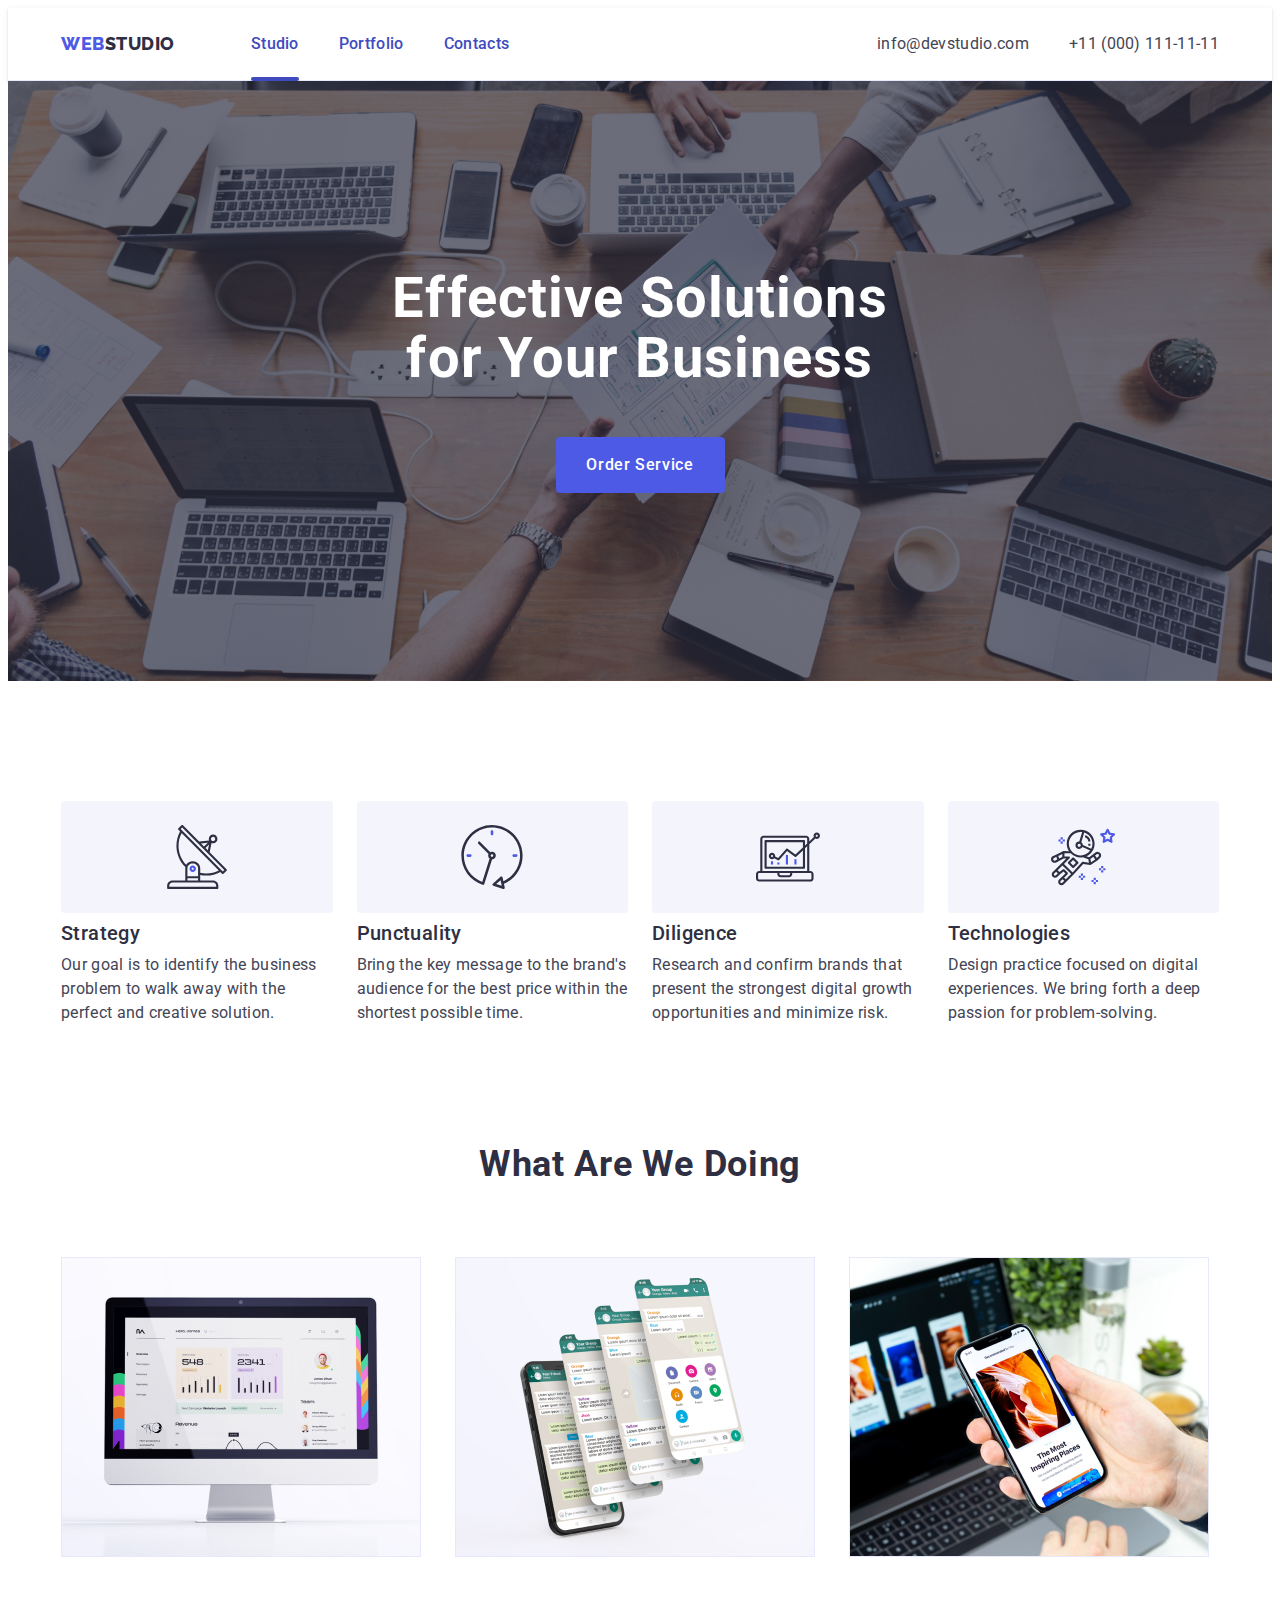
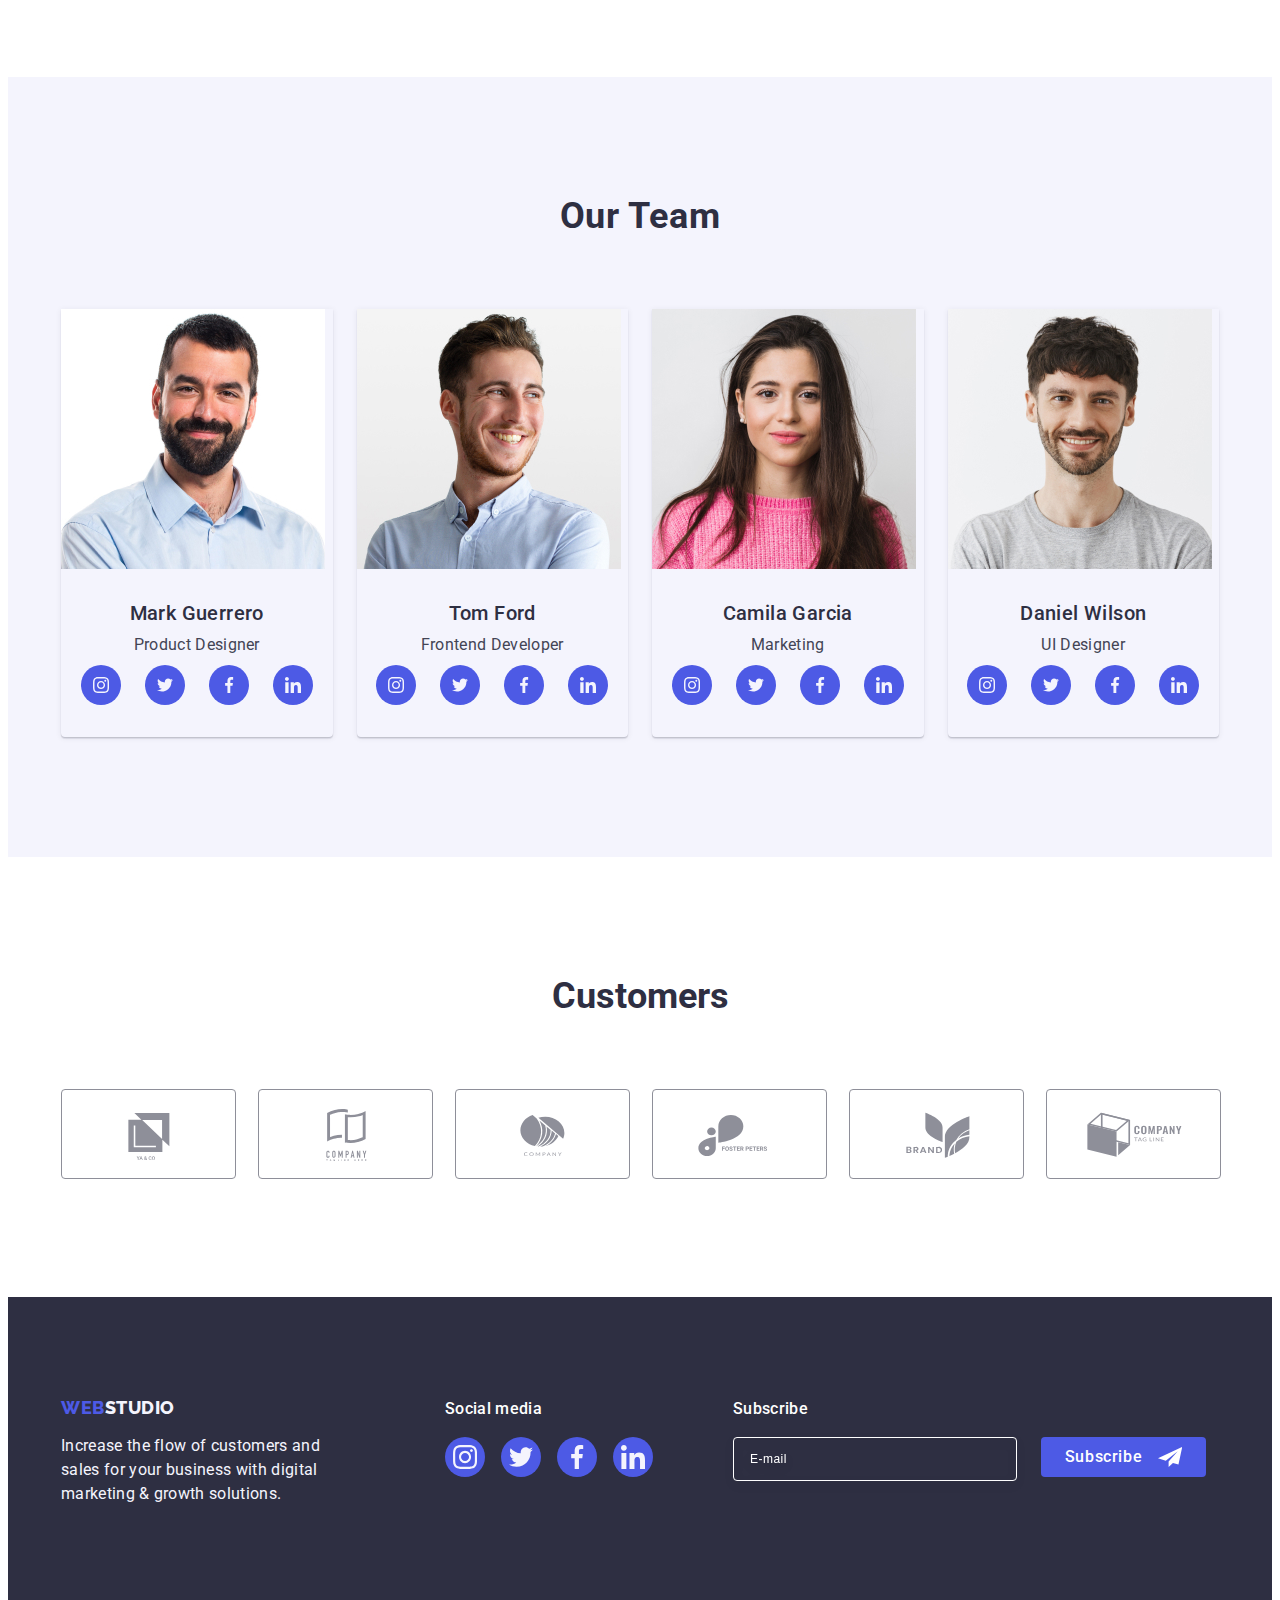
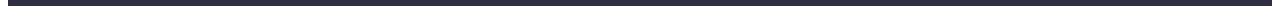
==== commit c50bf09c: "end-mob-menu" ====
--- a/index.html
+++ b/index.html
@@ -21,7 +21,7 @@
   </head>
   <body>
     <header class="header-top">
-      <div class="header-container container">
+      <div class="container header-container">
         <nav class="header-nav">
           <a href="./index.html" class="logo-class link"
             >Web<span class="span-logo">Studio</span></a
@@ -53,7 +53,7 @@
           </ul>
         </address>
         <button
-        class="menu-toggle js-open-menu"
+        class="menu-toggle js-open-menu mobile-menu-hidden"
         aria-expanded="false"
         aria-controls="mobile-menu">
         <svg class="menu-icon" width="32" height="22">
@@ -61,9 +61,9 @@
           </use>
         </svg>
       </button>
-      <div class="mobile-menu">
+      <div class="mobile-menu-hidden">
         <div class="menu-container js-menu-container" id="mobile-menu">
-          <button class="modal-menu modal-button menu-close js-close-menu">
+          <button class="modal-button menu-close js-close-menu">
             <svg class="modal-svg" width="8" height="8">
               <use href="./images/icons.svg#icon-close-black-18"></use>
             </svg>
--- a/css/styles.css
+++ b/css/styles.css
@@ -958,7 +958,7 @@
   display: none;
 }
 
-@media screen and (min-width: 428px) and (max-width: 767px) {
+@media screen  and (min-width: 428px) and (max-width: 767px) {
   .body {
     font-family: -apple-system, BlinkMacSystemFont, 'Segoe UI', Roboto, Oxygen,
       Ubuntu, Cantarell, 'Open Sans', 'Helvetica Neue', sans-serif;
@@ -966,21 +966,24 @@
     color: #212121;
     background-color: #fff;
   } 
-  .header-container {
-    display: flex;
-    align-items: center;
-    height: 72px;
-  }
   .header-nav {
     display: flex;
     margin-right: auto;
     align-items: center;
+  }
+  .mobile-menu-hidden {
+    display: flex;
   }
   .container {
     max-width: 428px;
-    padding-left: 16px;
-    padding-right: 16px;
-    margin:auto;
+    padding: 0 16px;
+    margin: 0 auto;
+  }
+  .header-container {
+    display: flex;
+    align-items: center;
+    height: 72px;
+    justify-content: center;
   }
   .nav-menu {
     display: none;
@@ -1142,12 +1145,8 @@
     flex-shrink: 0;
    } */
    .logo-class-footer {
-    text-align: center;
-    display: inline-flex;
-    height: 24px;
-    align-items: center;
-    flex-shrink: 0;
     display: inline-block;
+    margin-bottom: 16px;
    }
    .footer-logo {
     margin-bottom: 72px;
@@ -1265,10 +1264,7 @@
     width: 100vw;
     height: 100vh;
     background-color: var(--white-color);
-    padding-top: 80px;
-    padding-left: 40px;
-    padding-right: 35px;
-    padding-bottom: 40px;
+    padding: 80px 35px 40px 40px;
     z-index: 999;
     transform: translateX(100%);
     transition: transform 250ms ease-in-out;
@@ -1436,13 +1432,10 @@
     flex-shrink: 0;
   }
   .list-two {
-    width: 736px;
-    height: 312px;  
-    display: block;
-    flex-direction: column;
-    align-items: flex-start;
-    gap: 8px;
-    column-count: 2;
+    flex-direction: row;
+    flex-wrap: wrap;
+    gap: 24px;
+    align-items: center;
   }
   .section-two-header {
     color: var(--navyblue, #2E2F42);
@@ -1473,7 +1466,7 @@
     margin: 8px 24px 72px 0;
   }
   .list-item {
-    width: 396px;
+    width: calc((100% - 24px) / 2);
   }
   .img {
     display: block;
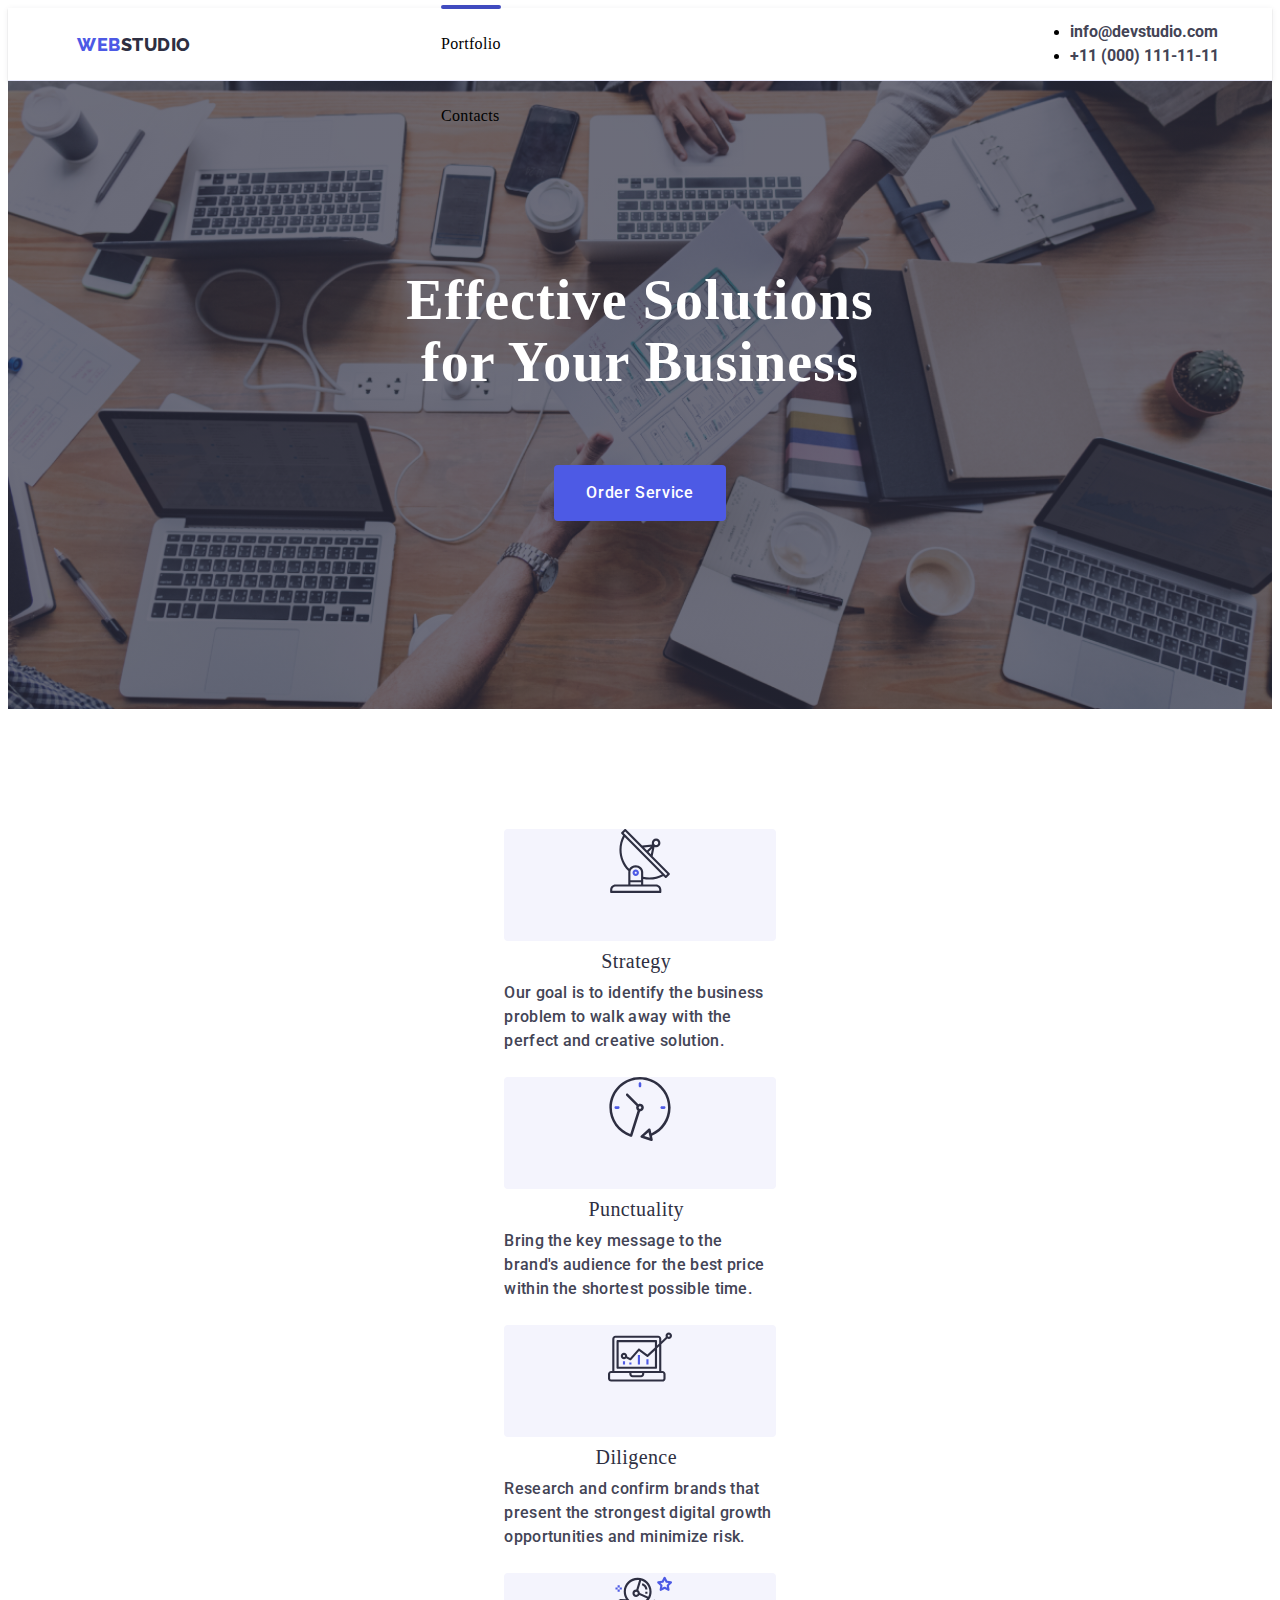
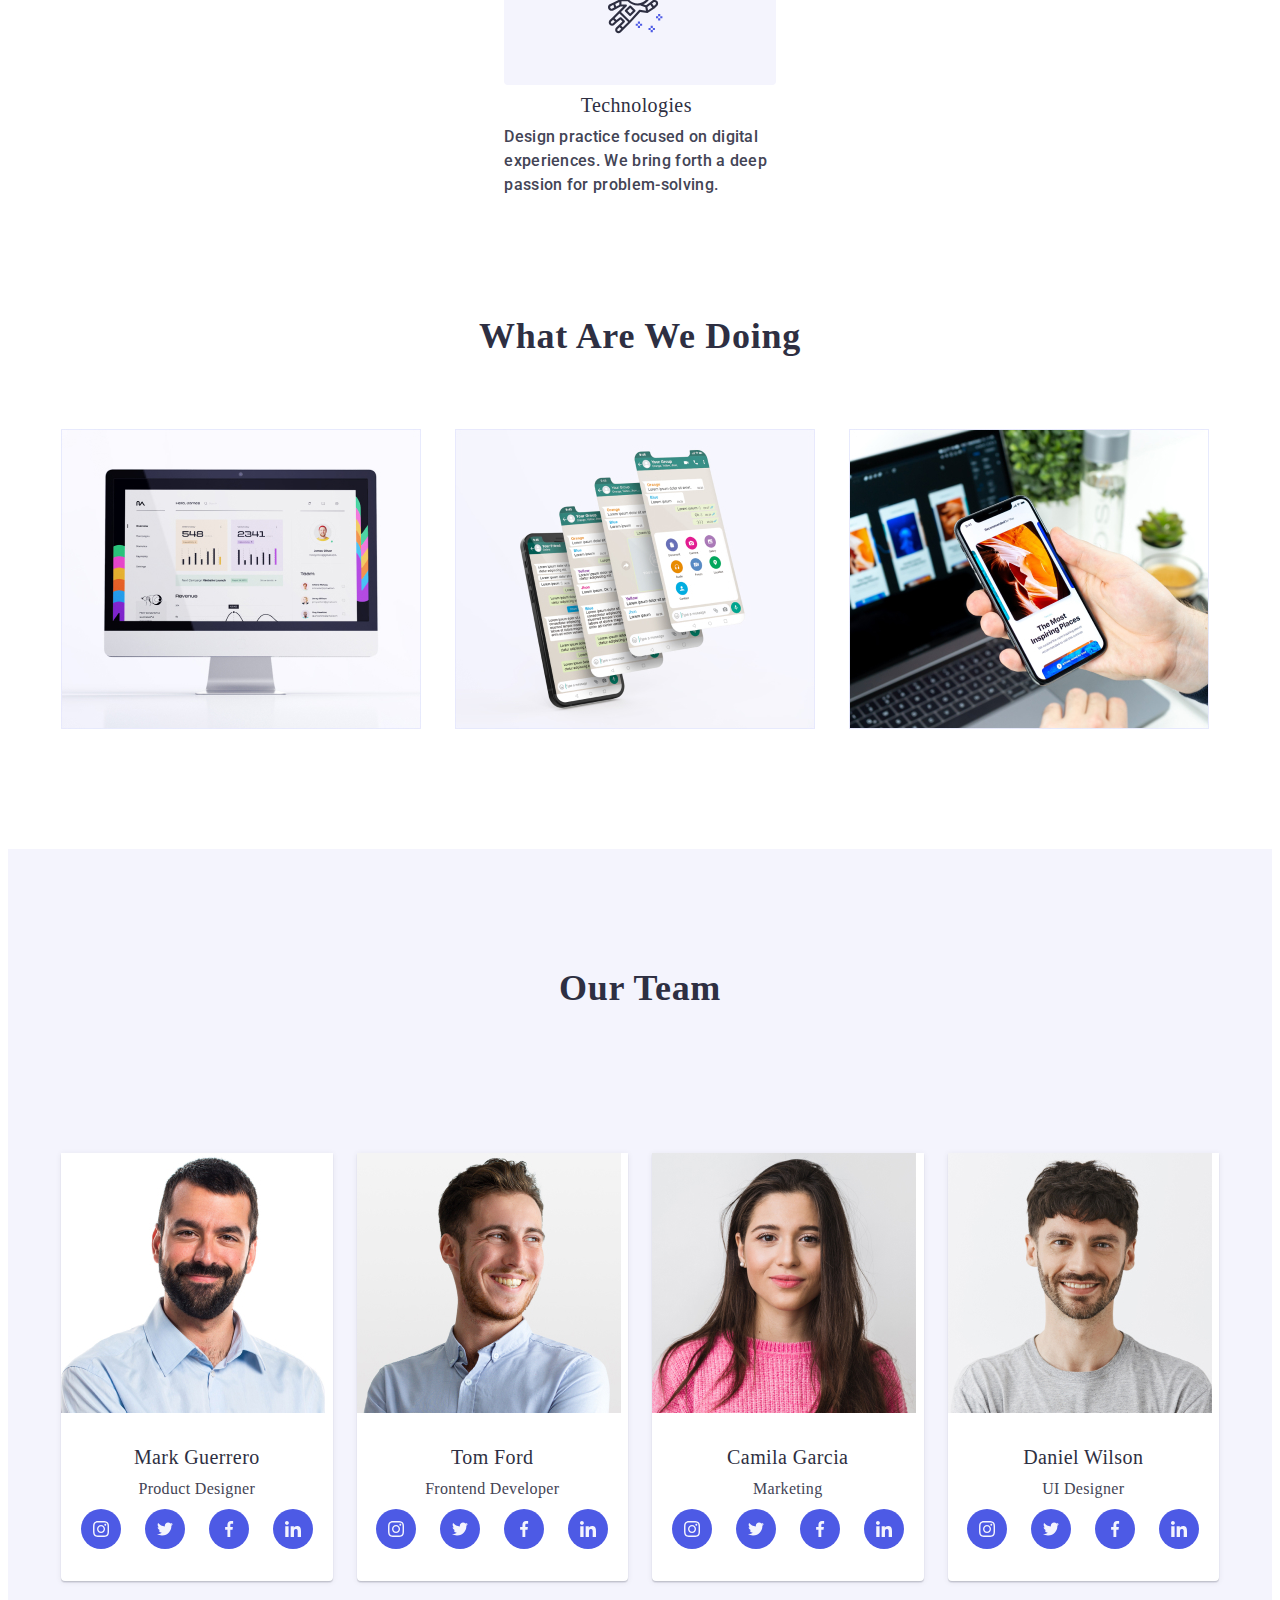
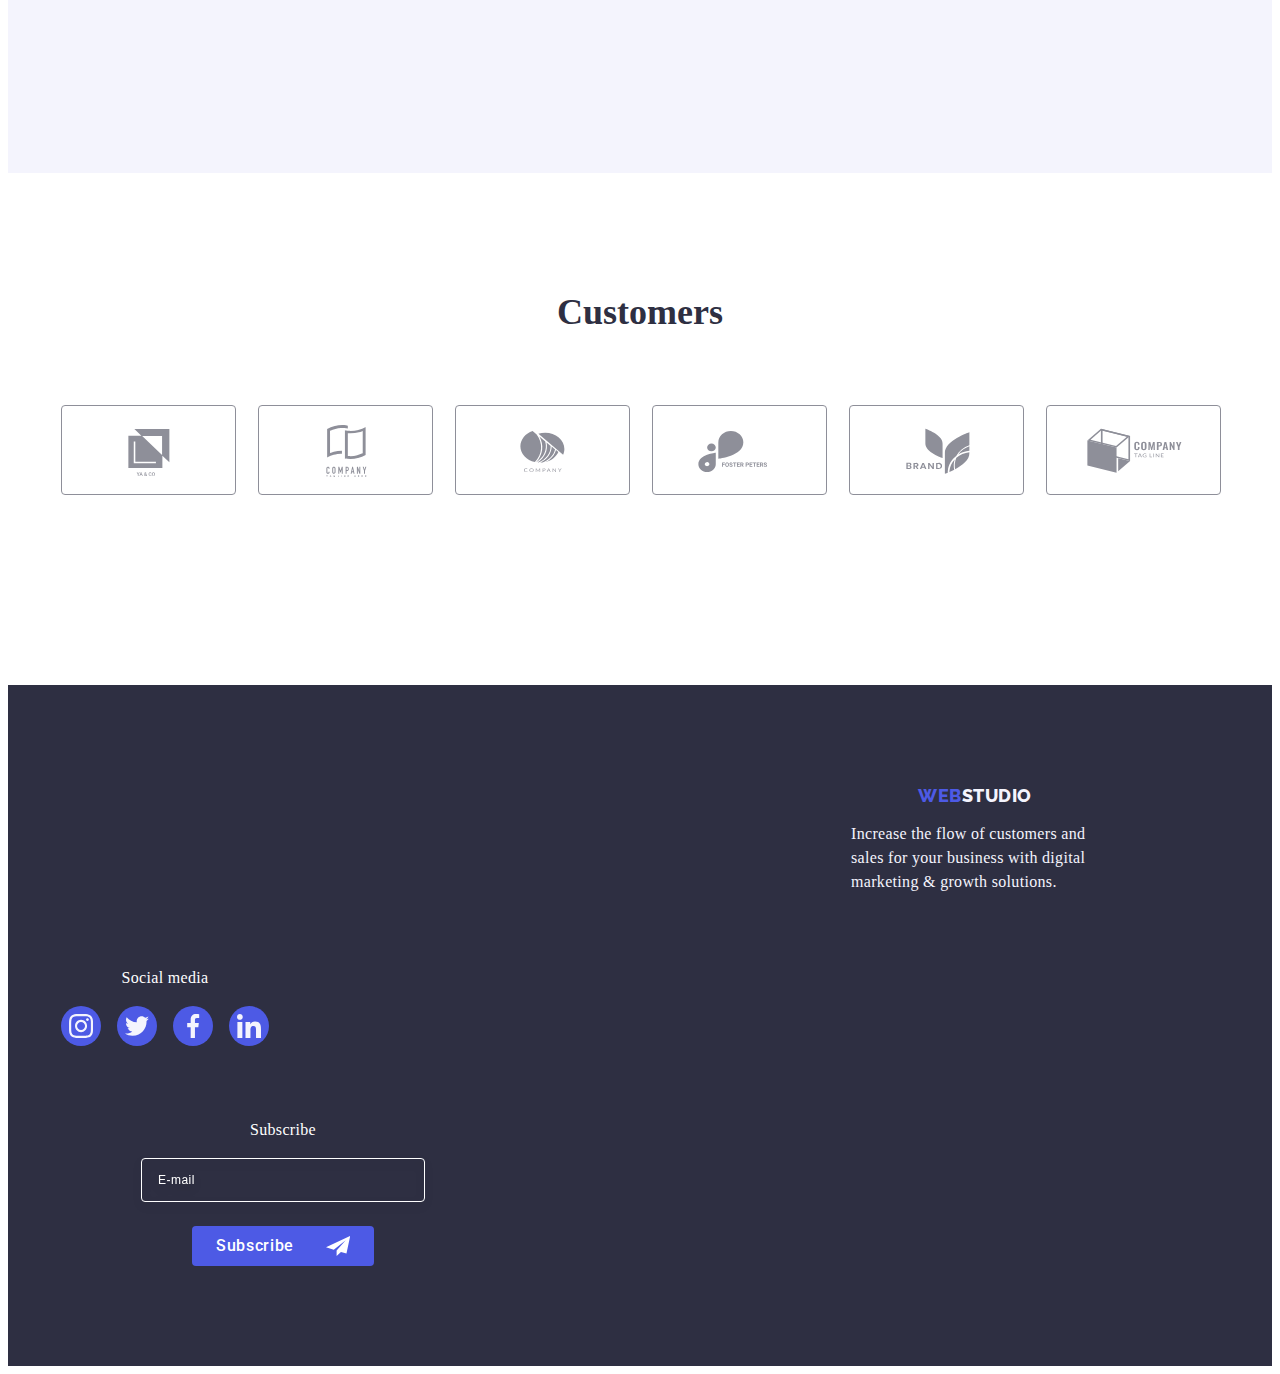
==== commit fe3cdd8e: "try1" ====
--- a/index.html
+++ b/index.html
@@ -130,7 +130,7 @@
     </header>
     <main>
       <section class="section-one">
-        <div class="container">
+        <div class="container header-section-one">
           <h1 class="section-one-header">
             Effective Solutions for Your Business
           </h1>
--- a/css/styles.css
+++ b/css/styles.css
@@ -1,19 +1,25 @@
 :root {
   --primary-font: "Roboto", sans-serif;
-  --navy-blue-modal-color: #2E2F42;
+  --navy-blue-modal-color: #2e2f42;
   --slate-color: #434455;
   --iris-color: #4d5ae5;
-  --cloud-color: #F4F4FD;
-  --ocean-color: #404BBF;
-  --green-color: #31D0AA;
-  --light-slate-color: #8E8F99;
-  --cornflower-color: #E7E9FC;
-  --white-color: #FFFFFF;
-  --gray-color: #2E2F42;
-  --dairy: #FCFCFC;
-}
-
-h1, h2, h3, h4, h5, h6, p {
+  --cloud-color: #f4f4fd;
+  --ocean-color: #404bbf;
+  --green-color: #31d0aa;
+  --light-slate-color: #8e8f99;
+  --cornflower-color: #e7e9fc;
+  --white-color: #ffffff;
+  --gray-color: #2e2f42;
+  --dairy: #fcfcfc;
+}
+
+h1,
+h2,
+h3,
+h4,
+h5,
+h6,
+p {
   margin: 0;
 }
 
@@ -21,124 +27,77 @@
   margin: 0;
   padding-left: 0;
 }
-
-img {
-  display: block;
-}
-
-.header-top {
-  border-bottom: 1px solid #e7e9fc;
-  box-shadow: 0px 2px 1px rgba(46, 47, 66, 0.08), 0px 1px 1px rgba(46, 47, 66, 0.16), 0px 1px 6px rgba(46, 47, 66, 0.08);
-}
-
-.header-container {
-  align-items: center;
-}
-
-.header-container:first-child {
-  display: flex;
-}
-
-.container {
-  width: 1158px;
-  margin: 0 auto;
-  padding-left: 15px;
-  padding-right: 15px;
-
-}
-
-.container-two {
-  display: flex; 
-  align-items: center;
-}
-
-.header-nav {
-  display: flex;
-  align-items: center;
-}
-
-.logo-class {
-  color: var(--iris-color);
-  font-size: 18px;
-  font-weight: 800;
-  line-height: 1.17;
-  letter-spacing: 0.03em;
-  font-family: "Raleway", sans-serif;
-  text-decoration: none;
-  text-transform: uppercase;
-  margin-right: 76px;
-  display: inline-block;
-}
-
-.section-footer .logo-class {
-  margin-bottom: 16px;
-}
-
-.logo-class-footer {
-  color: var(--iris-color);
-  font-size: 18px;
-  font-weight: 800;
-  line-height: 1.17;
-  letter-spacing: 0.03em;
-  font-family: "Raleway", sans-serif;
-  text-decoration: none;
-  text-transform: uppercase;
-  margin-right: 76px;
-  display: inline-block;
-}
-
-.section-footer .logo-class-footer {
-  margin-bottom: 16px;
-}
-
-
-.span-logo {
-  color: var(--navy-blue-modal-color);
-}
-  
-.span-logo-two {
-  color: var(--cloud-color);
-}
-
+.li {
+    text-decoration: none;
+}
 .link {
   text-decoration: none;
-
-}
-
-.link-card {
-  display: block;
-  transition: box-shadow 250ms cubic-bezier(0.4, 0, 0.2, 1);
+}
+.list {
+  display: flex;
+  gap: 40px;
   text-decoration: none;
-}
-
-.link-card:hover,
-.link-card:focus {
-  box-shadow: 0px 1px 6px rgba(46, 47, 66, 0.08), 0px 1px 1px rgba(46, 47, 66, 0.16), 0px 2px 1px rgba(46, 47, 66, 0.08);
-}
-
-.link-card:hover p,
-.link-card:focus p {
-  transform: translateY(0%);
-}
-
-
-.list  {
-  list-style: none;
-  display: flex;
-  gap: 40px;
-}
-
-.list-address {
-  list-style: none;
-  display: flex;
-  gap: 40px;
-}
-
+  list-style-type: none;
+}
+
+.list-person {
+  padding: 32px 16px;
+  padding: 32px 0;
+  transition: background-color 250ms cubic-bezier(0.4, 0, 0.2, 1);
+}
+
+.social-link {
+  display: flex;
+  justify-content: center;
+  gap: 24px;
+}
+
+.social-link-list {
+  width: 40px;
+  height: 40px;
+}
+
+.social-link-footer {
+  display: flex;
+  gap: 16px;
+}
+.address {
+    font-style: normal;
+}
+.svg-social {
+  fill: var(--cloud-color);
+}
 .list:hover,
 .list:focus {
   color: var(--ocean-color);
 }
 
+.link-person {
+    width: 100%;
+    height: 100%;
+    background-color: var(--iris-color);
+    border-radius: 50%;
+    display: flex; 
+    align-items: center;
+    justify-content: center;
+    transition:  background-color 250ms cubic-bezier(0.4, 0, 0.2, 1);
+  }
+
+.link-person:hover,
+.link-person:focus {
+  background-color: var(--ocean-color);
+}
+
+.list-person-header {
+  text-align: center; 
+  margin-bottom: 8px;
+  font-weight: 500;
+  font-size: 20px;
+  line-height: 1.2;
+  letter-spacing: 0.02em;
+  color: var(--navy-blue-modal-color);
+
+}
 .list-portfolio {
   display: flex;
   justify-content: center;
@@ -146,12 +105,21 @@
   margin-bottom: 72px;
 }
 
+.list-person-paragraph {
+  text-align: center;
+  font-size: 16px;
+  line-height: 1.5;
+  letter-spacing: 0.02em;
+  color: var(--slate-color);
+  margin-bottom: 8px;
+
+}
+
 .list-two-portfolio {
   display: flex;
   flex-wrap: wrap;
   column-gap: 24px;
   row-gap: 48px;
-
 }
 
 .list-item-portfolio {
@@ -161,10 +129,7 @@
 .img-cover {
   position: relative;
   overflow: hidden;
-
-}
-
-
+}
 
 .img-cover-paragraph {
   position: absolute;
@@ -176,7 +141,7 @@
   padding: 40px 32px;
   background-color: var(--iris-color);
   height: 100%;
-  width: 100%; 
+  width: 100%;
   transform: translateY(100%);
   transition: transform 250ms cubic-bezier(0.4, 0, 0.2, 1);
 }
@@ -184,384 +149,428 @@
 .img-cover-paragraph:hover,
 .img-cover-paragraph:focus {
   transform: translateY(0%);
-  
-}
-
-.container-portfolio{
+}
+
+.container-portfolio {
   padding: 32px 16px;
   border: 1px solid #e7e9fc;
   border-top: none;
-
-}
-
-.list-one {
-  font-weight: 500;
-  font-size: 16px;
+}
+.list-address {
+    display: flex;
+    gap: 40px;
+}
+.link-card {
+  display: block;
+  transition: box-shadow 250ms cubic-bezier(0.4, 0, 0.2, 1);
+  text-decoration: none;
+}
+
+.link-card:hover,
+.link-card:focus {
+  box-shadow: 0px 1px 6px rgba(46, 47, 66, 0.08),
+    0px 1px 1px rgba(46, 47, 66, 0.16), 0px 2px 1px rgba(46, 47, 66, 0.08);
+}
+
+.link-card:hover p,
+.link-card:focus p {
+  transform: translateY(0%);
+}
+img {
+  display: block;
+}
+.body {
+  font-family: var(--primary-font);
+  color: var(--slate-color);
+  background-color: var(--white-color);
   line-height: 1.5;
+}
+.header-nav {
+  display: flex;
+  margin-right: auto;
+  align-items: center;
+}
+.header-nav .list-one {
+    color: var(--navy-blue);
+    font-size: 16px;
+    line-height: 1.5;
+    letter-spacing: 0.02em;
+    font-weight: 500;
+    padding: 24px 0;
+    position: relative;
+    transition: color 250ms cubic-bezier(0.4, 0, 0.2, 1);
+    text-decoration: none;
+}
+.header-nav:last-child {
+    margin-right: 0;
+}
+.nav-address {
+  font-style: normal;
+  margin-left: auto;
+}
+.mobile-menu-hidden {
+  display: flex;
+}
+.container {
+  max-width: 428px;
+  padding: 0 16px;
+  margin: 0 auto;
+}
+.container-two {
+  display: flex;
+  align-items: center;
+}
+.section-footer .logo-class {
+  margin-bottom: 16px;
+}
+.span-logo {
+  color: var(--navy-blue-modal-color);
+}
+
+.span-logo-two {
+  color: var(--cloud-color);
+}
+
+.section-footer .logo-class-footer {
+  margin-bottom: 16px;
+}
+.header-container {
+  display: flex;
+  align-items: center;
+  height: 72px;
+}
+.header-container:first-child {
+  display: flex;
+}
+.nav-menu {
+    display: none;
+  }
+.logo-class {
+  width: 44px;
+  margin: 24px 320px 22px 16px;
+  color: var(--iris-color);
+  font-size: 18px;
+  font-weight: 800;
+  line-height: 1.17;
+  letter-spacing: 0.03em;
+  font-family: "Raleway", sans-serif;
+  text-decoration: none;
+  text-transform: uppercase;
+  display: inline-block;
+}
+.section-one {
+  background-image: linear-gradient(
+      rgba(46, 47, 66, 0.7),
+      rgba(46, 47, 66, 0.7)
+    ),
+    url(../images/img-name-mob.jpeg);
+  max-width: 428px;
+  background-repeat: no-repeat;
+  background-position: center;
+  background-size: cover;
+  padding: 112px 0;
+  margin: 0 auto;
+  text-align: center;
+  color: var(--white-color);
+  background-color: var(--navy-blue-modal-color);
+  line-height: 1.07;
   letter-spacing: 0.02em;
-  color: var(--navy-blue-modal-color); 
-  padding: 24px 0;
-  display: block;
-  position: relative;
-  color: var(--ocean-color);
-  color: 250ms cubic-bezier(0.4, 0, 0.2, 1);
-  transition: color 250ms cubic-bezier(0.4, 0, 0.2, 1);
-  width: 100%;
-}
-
-.list-one.active::after {
-  content:'';
-  position: absolute;
-  left: 0;
-  bottom: -1px; 
-  height: 4px; 
-  background-color:var(--ocean-color);
-  border-radius: 2px;
-  width: 100%;
-  color:  var(--ocean-color);
-}
-
-.list-one:hover,
-.list-one:focus {  
-  color: var(--ocean-color);
-}
-
-.nav-address{
-  font-style:normal;
-  margin-left: auto;
-
-}
-
-.list-two {
-  display: flex;
-  gap: 24px;
-  list-style: none;
-}
-
-.list-three {
-  display: flex;
-  gap: 24px;
-  list-style: none;
-}
-
-.list-four {
-  display: flex;
-  gap: 24px;
-  list-style: none;
-
-}
-
-.list-item {
-  width: calc((100% - 72px) / 4);
-}
-
-.list-item-three {
-  width: calc((100% - 48px) / 3);
-
-}
-
-.list-item-four {
-  width: calc((100% - 72px) / 4);
-  border-radius: 0px 0px 4px 4px;
-  box-shadow: 0px 1px 6px rgba(46, 47, 66, 0.08), 0px 1px 1px rgba(46, 47, 66, 0.16), 0px 2px 1px rgba(46, 47, 66, 0.08);
-}
-
-.list-person {
-  padding: 32px 16px;
-  padding: 32px 0;
-  transition: background-color 250ms cubic-bezier(0.4, 0, 0.2, 1);
-}
-
-.social-link {
-  display: flex;
-  justify-content: center;
-  gap: 24px;
-}
-
-.social-link-list {
-  width: 40px;
-  height: 40px;
-}
-
-.social-link-footer {
-  display: flex;
-  gap: 16px;
-}
-
-.svg-social {
-  fill: var(--cloud-color);
-}
-
-.link-person {
-  width: 100%;
-  height: 100%;
-  background-color: var(--iris-color);
-  border-radius: 50%;
-  display: flex; 
-  align-items: center;
-  justify-content: center;
-  transition:  background-color 250ms cubic-bezier(0.4, 0, 0.2, 1);
-}
-
-.link-person:hover,
-.link-person:focus {
-  background-color: var(--ocean-color);
-}
-
-.list-person-header {
-  text-align: center; 
-  margin-bottom: 8px;
-  font-weight: 500;
+}
+@media screen and (min-device-pixel-ratio: 2),
+  screen and (min-resolution: 192dpi),
+  screen and (min-resolution: 2dppx) {
+  .section-one {
+    background-image: linear-gradient(
+        rgba(46, 47, 66, 0.7),
+        rgba(46, 47, 66, 0.7)
+      ),
+      url(../images/img-name-mob@2x.jpeg);
+  }
+}
+.section-one-header {
+    color: var(--white);
+    text-align: center;
+    font-size: 36px;
+    line-height: 1.11;
+    letter-spacing: 0.02em;
+    font-weight: 700;
+    margin: 0 auto 72px;
+    max-width: 320px;
+}
+.header-section-one {
+    display: flex;
+    flex-direction: column;
+    align-items: center;
+}
+.section-two {
+  padding: 96px 0;
   font-size: 20px;
   line-height: 1.2;
   letter-spacing: 0.02em;
   color: var(--navy-blue-modal-color);
-
-}
-
-.list-person-paragraph {
+}
+.section-four {
+  padding: 96px 0;
+  background-color: var(--cloud-color);
+}
+.section-five {
+  padding: 96px 0;
+}
+.section-footer {
+  padding: 96px 0;
+  background-color: var(--navy-blue-modal-color);
+}
+.section-two-header {
+  color: var(--navy-blue-modal-color, #2e2f42);
   text-align: center;
+  align-self: stretch;
+  /* Header 2 */
+  font-family: "Roboto" sans-serif;
+  font-size: 36px;
+  font-style: normal;
+  font-weight: 700;
+  line-height: 40px; /* 111.111% */
+  letter-spacing: 0.72px;
+  text-transform: capitalize;
+  width: 264px;
+  margin: 96p 116px 8px 16px;
+}
+.section-three-header{
+    font-size: 36px;
+    line-height: 1.11;
+    text-align: center;
+    letter-spacing: 0.02em;
+    text-transform: capitalize;
+    color: var(--navy-blue-modal-color);
+    margin-bottom: 72px;
+  }
+  .section-five-header {
+    font-size: 36px;
+    color: var(--gray-color);
+    line-height: 1.11;
+    margin-bottom: 72px;
+    text-align: center;
+  }
+  
+.visually-hidden {
+    position: absolute;
+    width: 1px;
+    height: 1px;
+    margin: -1px;
+    border: 0;
+    padding: 0;
+    
+    white-space: nowrap;
+    clip-path: inset(100%);
+    clip: rect(0 0 0 0);
+    overflow: hidden;
+  }
+.section-four-header {
+    margin-bottom: 72px;
+    font-size: 36px;
+    line-height: 1.11;
+    text-align: center;
+    letter-spacing: 0.02em;
+    text-transform: capitalize;
+    color: var(--navy-blue-modal-color);
+  
+  }
+.section-three {
+    padding-bottom: 120px;
+  }
+.list-item {
+  width: 396px;
+}
+.img {
+  display: block;
+  margin: auto;
+}
+
+.list-three {
+  display: flex;
+  gap: 24px;
+  list-style: none;
+}
+
+.list-item-three {
+  width: calc((100% - 48px) / 3);
+}
+
+.list-four {
+  display: block;
+  margin: auto;
+  gap: 24px;
+  list-style: none;
+}
+.list-item-four {
+  width: 264px;
+  margin: 72px auto;
+  border-radius: 0px 0px 4px 4px;
+  background: var(--white-color, #fff);
+  box-shadow: 0px 2px 1px 0px rgba(46, 47, 66, 0.08),
+    0px 1px 1px 0px rgba(46, 47, 66, 0.16),
+    0px 1px 6px 0px rgba(46, 47, 66, 0.08);
+}
+.list-customers {
+  width: 190px;
+  margin-bottom: 72px;
+  height: 88px;
+  transition: border-color 250ms cubic-bezier(0.4, 0, 0.2, 1),
+    color 250ms cubic-bezier(0.4, 0, 0.2, 1);
+}
+.list-customers-link {
+    width: 100%;
+    height: 100%;
+    border: 1px solid var(--light-slate-color);
+    border-radius: 4px;
+    display: flex;
+    align-items: center;
+    justify-content: center; 
+    color: var(--light-slate-color);
+    transition: border-color 250ms cubic-bezier(0.4, 0, 0.2, 1), color 250ms cubic-bezier(0.4, 0, 0.2, 1);
+  }
+  
+  .list-customers-link:hover,
+  .list-customers-link:focus {
+    border-color: var(--ocean-color);
+    color: var(--ocean-color); 
+  }
+  .list-five-svg {
+    fill: currentColor;
+    
+  }
+  .social-media-list {
+    width: 40px; 
+    height: 40px;
+  }
+
+  .social-list-link {
+    width: 100%;
+    height: 100%;
+    background-color: var(--iris-color);
+    border-radius: 50%;
+    display: flex;
+    align-items: center;
+    justify-content: center;
+    transition: background-color 250ms cubic-bezier(0.4, 0, 0.2, 1);
+  }
+  
+  .social-list-link:hover,
+  .social-list-link:focus {
+    background-color: var(--green-color);
+  }
+  .social-link-svg {
+    fill: var(--cloud-color);
+  
+  }
+.list-item-five {
+  display: block;
+  column-count: 2;
+}
+.section-two-paragraph {
+  color: var(--slate-color, #434455);
+
+  /* Body Medium */
+  font-family: Roboto;
   font-size: 16px;
+  font-style: normal;
+  font-weight: 500;
+  line-height: 24px; /* 150% */
+  letter-spacing: 0.32px;
+  align-self: stretch;
+  text-align: start;
+}
+.list-two {
+  display: inline-flex;
+  flex-direction: column;
+  align-items: center;
+  gap: 72px;
+  text-align: center;
+  list-style: none;
+}
+.section-footer-container {
+  display: flex;
+  flex-direction: column;
+  align-items: center;
+  justify-content: center;
+  max-width: 428px;
+}
+.footer-container {
+  width: 248px;
+  display: flex;
+  flex-direction: column;
+  align-items: center;
+  justify-content: center;
+  max-width: 428px;
+  text-align: center;
+  margin: 0 auto;
+  margin-bottom: 72px;
+}
+.footer-paragraph {
+  color: var(--cloud-color);
+  font-size: 16px;
+  font-weight: 400;
   line-height: 1.5;
   letter-spacing: 0.02em;
-  color: var(--slate-color);
-  margin-bottom: 8px;
-
-}
-
-.list-link {
-  color: var(--slate-color);
-  font-family: "Roboto", sans-serif;
-  font-size: 16px;
-  line-height: 24px;
-  letter-spacing: 0.02em;
+  height: 72px;
+  max-width: 268px;
   text-align: left;
-  list-style: none;
-  transition: color 250ms cubic-bezier(0.4, 0, 0.2, 1);
-}
-
-.list-link:hover,
-.list-link:focus {
-  color: var(--ocean-color);
-}
-
-
-
-.section-one {
-  background-color: var(--navy-blue-modal-color);
-  line-height: 1.07;
-  text-align: center;
-  letter-spacing: 0.02em;
-  color: var(--white-color);
-  padding: 188px 0;
-  background-image: linear-gradient(rgba(46, 47, 66, 0.7), rgba(46, 47, 66, 0.7)), url(../images/img-name.jpeg);
-  max-width: 1440px;
-  background-repeat: no-repeat; 
-  background-position: center;
-  background-size: cover; 
- 
-}
-
-.section-one-portfolio {
-  padding-top: 96px; 
-  padding-bottom: 120px;
-}
-
-
-.section-one-header {
-  font-size: 56px;
-  letter-spacing: 0.02em;
-  max-width: 496px;
-  margin-right: auto;
-  margin-left: auto;
-  margin-bottom: 48px;
-}
-
-.section-two {
-  font-size: 20px;
-  line-height: 1.2;
-  letter-spacing: 0.02em;
-  color: var(--navy-blue-modal-color);
-  padding: 120px 0;
-
-}
-
-.section-two-header {
-  font-weight: 500;
-  font-size: 20px;
-  line-height: 1.2;
-  letter-spacing: 0.02em;
-  color: var(--navy-blue-modal-color);
-  margin-bottom: 8px;
-}
-
-.section-three {
-  padding-bottom: 120px;
-}
-
-.section-four {
-  padding: 120px 0;
-  background-color: var(--cloud-color);
-}
-
-.section-four-header {
+  width: 268px;
+  margin: 0 auto;
+}
+.footer-paragraph {
+  width: 268px;
+  margin: 0 auto;
+}
+/* .logo-class {
+    text-align: center;
+    display: inline-flex;
+    height: 24px;
+    align-items: center;
+    flex-shrink: 0;
+   } */
+.logo-class-footer {
+  display: inline-block;
+  margin-bottom: 16px;
+  color: var(--iris-color);
+  font-size: 18px;
+  font-weight: 800;
+  line-height: 1.17;
+  letter-spacing: 0.03em;
+  font-family: "Raleway", sans-serif;
+  text-decoration: none;
+  text-transform: uppercase;
+}
+.footer-logo {
   margin-bottom: 72px;
-  font-size: 36px;
-  line-height: 1.11;
-  text-align: center;
-  letter-spacing: 0.02em;
-  text-transform: capitalize;
-  color: var(--navy-blue-modal-color);
-
-}
-
-.visually-hidden {
-  position: absolute;
-  width: 1px;
-  height: 1px;
-  margin: -1px;
-  border: 0;
-  padding: 0;
-  
-  white-space: nowrap;
-  clip-path: inset(100%);
-  clip: rect(0 0 0 0);
-  overflow: hidden;
-}
-
-.section-two-paragraph{
-  font-size: 16px;
-  line-height: 1.5;
-  letter-spacing: 0.02em;
-  color: var(--slate-color);
-}
-
-.section-three-header{
-  font-size: 36px;
-  line-height: 1.11;
-  text-align: center;
-  letter-spacing: 0.02em;
-  text-transform: capitalize;
-  color: var(--navy-blue-modal-color);
-  margin-bottom: 72px;
-}
-
-
-
-
-.section-five {
-  padding-top: 120px;
-  padding-bottom: 120px; 
-}
-
-.section-five-header {
-  font-size: 36px;
-  color: var(--gray-color);
-  line-height: 1.11;
-  margin-bottom: 72px;
-  text-align: center;
-}
-
-.list-item-five {
-  display: flex;
-  gap: 24px;
-}
-
-.list-customers {
-  width: calc((100% - 120px) / 6);
-  height: 88px;
-  transition: border-color 250ms cubic-bezier(0.4, 0, 0.2, 1), color 250ms cubic-bezier(0.4, 0, 0.2, 1); 
-}
-
-.list-customers-link {
-  width: 100%;
-  height: 100%;
-  border: 1px solid var(--light-slate-color);
-  border-radius: 4px;
-  display: flex;
-  align-items: center;
-  justify-content: center; 
-  color: var(--light-slate-color);
-  transition: border-color 250ms cubic-bezier(0.4, 0, 0.2, 1), color 250ms cubic-bezier(0.4, 0, 0.2, 1);
-}
-
-.list-customers-link:hover,
-.list-customers-link:focus {
-  border-color: var(--ocean-color);
-  color: var(--ocean-color); 
-}
-
-.list-five-svg {
-  fill: currentColor;
-  
-}
-
-.section-footer-container {
-  display: flex;
-  align-items: baseline;
-}
-
-.section-footer {
-  background-color: var(--navy-blue-modal-color);
-  padding: 100px 0;
-}
-
-.footer-container {
-  margin-right: 120px;
-}
-
-
-
-
-.social-media {
-  font-weight: 500;
-  font-size: 16px ;
-  line-height: 1.5;
-  letter-spacing: 0.02em;
-  color: var(--white-color);
-  margin-bottom: 16px;
-}
-
-.social-media-link {
-  display: flex;
-  gap: 16px;
-  
-}
-
-.social-media-list {
-  width: 40px; 
-  height: 40px;
-}
-
-.social-list-link {
-  width: 100%;
-  height: 100%;
-  background-color: var(--iris-color);
-  border-radius: 50%;
-  display: flex;
+  display: flex;
+  flex-direction: column;
   align-items: center;
   justify-content: center;
-  transition: background-color 250ms cubic-bezier(0.4, 0, 0.2, 1);
-}
-
-.social-list-link:hover,
-.social-list-link:focus {
-  background-color: var(--green-color);
-}
-
-.social-link-svg {
-  fill: var(--cloud-color);
-
-}
-
-.footer-paragraph {
-  line-height: 1.5;
-  color: var(--cloud-color);
-  letter-spacing: 0.02em;
-  max-width: 264px;
-}
-
+}
+.social-media {
+    font-weight: 500;
+    font-size: 16px ;
+    line-height: 1.5;
+    letter-spacing: 0.02em;
+    color: var(--white-color);
+    margin-bottom: 16px;
+  }
+.social-media-link {
+  display: flex;
+  justify-content: center;
+  align-items: center;
+  gap: 16px;
+}
+.foot-form {
+  display: flex;
+  flex-direction: column;
+  align-items: center;
+  justify-content: center;
+  gap: 24px;
+}
 .foot-form-paragraph {
+  text-align: center;
   margin-bottom: 16px;
   font-weight: 500;
   font-size: 16px;
@@ -569,38 +578,42 @@
   letter-spacing: 0.02em;
   color: var(--white-color);
 }
-
-
-.foot-form {
-  display: flex;
-  gap: 24px;
-}
-
+.foot-form-container {
+  display: flex;
+  flex-direction: column;
+  align-items: center;
+  justify-content: center;
+  margin: auto;
+  max-width: 428px;
+}
 .foot-input {
-  width: 264px;
+  width: 398px;
   height: 40px;
-  border: 1px solid var(--white-color); 
+  flex-shrink: 0;
+  border: 1px solid var(--white-color);
   background-color: transparent;
   font-size: 12px;
   line-height: 1.5;
   letter-spacing: 0.04em;
   padding-left: 16px;
   filter: drop-shadow(0px 4px 4px rgba(0, 0, 0, 0.15));
-  border-radius: 4px; 
+  border-radius: 4px;
   color: var(--white-color);
-
-}
-
+}
 .foot-input::placeholder {
-  color: var(--white-color);
-}
-
+    color: var(--white-color);
+  }
+
+  .foot-form-svg {
+    margin-left: 16px;
+  }
 .form-button {
-  min-width: 165px;
-  height: 40px;
-  display: flex;
+  display: inline-flex;
+  padding: 8px 24px;
   justify-content: center;
   align-items: center;
+  gap: 16px;
+  text-align: center;
   font-family: "Roboto", sans-serif;
   font-size: 16px;
   font-weight: 500;
@@ -609,289 +622,16 @@
   color: var(--white-color);
   cursor: pointer;
   background-color: var(--iris-color);
-  border: none; 
-  border-radius: 4px; 
-
-}
-
-.foot-form-container {
-  margin-left: 80px;
-}
-
-.foot-form-svg {
-  margin-left: 16px;
-}
-
-.modal-container {
-  position: fixed;
-  top: 0; 
-  left: 0;
-  width: 100%;
-  height: 100%;
-  background-color: rgba(46, 47, 66, 0.4);
-  transition: opacity 250ms cubic-bezier(0.4, 0, 0.2, 1), visibility 250ms cubic-bezier(0.4, 0, 0.2, 1);
-}
-
-.modal-paragraph {
-  font-weight: 500;
-  font-size: 16px;
-  line-height: 1.5;
-  text-align: center;
-  letter-spacing: 0.02em;
-  color: var(--gray-color);
-  margin-bottom: 16px;
-
-}
-
-.modal-form {
- 
-  font-size: 12px; 
-  line-height: 1.17;
-  letter-spacing: 0.04em;
-  color: var(--light-slate-color);
-  display: block;
-  
-  margin-bottom: 8px; 
-
-}
-
-.modal-label {
-  display: block;
-  margin-bottom: 4px;
-  font-family: "Roboto", sans-serif;;
-  font-size: 12px;
-  font-style: normal;
-  font-weight: 400;
-  line-height: 14px;
-  letter-spacing: 0.48px;
-  color: var(--light-slate-color);
-  line-height: 1.17;
-
-}
-
-.modal-form-comment {
-  margin-bottom: 16px;
-}
-
-.modal-textarea {
-  width: 100%;
-  height: 120px;
-  font-size: 12px;
-  line-height: 1.17; 
-  letter-spacing: 0.04em; 
-  color: rgba(46, 47, 66, 0.4);
-  border: 1px solid rgba(46, 47, 66, 0.4);
-  border-radius: 4px; 
-  background-color: transparent;
-  padding: 8px 16px; 
-  outline: transparent;
-  resize: none;
-  transition: border-color 250ms cubic-bezier(0.4, 0, 0.2, 1);
-
-}
-
-.modal-textarea:focus {
-  border-color: var(--iris-color);
-}
-
-.modal-checkbox {
-  margin-bottom: 24px;
-}
-
-
-
-.modal-checkbox-label {
-  font-size: 12px; 
-  line-height: 1.17;
-  letter-spacing: 0.04em;
-  color: var(--light-slate-color);
-
-}
-
-
-
-.privacy-policy-link {
-  color: var(--iris-color);
-}
-
-.modal-form-button {
-  display: block;
-  min-width: 169px;
-  height: 56px;
-  font-family: "Roboto", sans-serif;
-  font-size: 16px;
-  font-weight: 500;
-  line-height: 1.5;
-  letter-spacing: 0.04em;
-  color: var(--white-color);
-  cursor: pointer;
-  background-color: var(--iris-color);
-  border: none; 
+  border: none;
   border-radius: 4px;
-  font-size: 16px ;
-  font-weight: 500;
-  transition: background-color 250ms cubic-bezier(0.4, 0, 0.2, 1); 
-  box-shadow: 0px 4px 4px 0px rgba(0, 0, 0, 0.15);
-  margin: auto;
-
-
-}
-
-.modal-input-container {
-  position: relative; 
-}
-
-.modal-input {
-  width: 100%;
-  height: 40px;
-  border: 1px solid rgba(46, 47, 66, 0.4); 
-  border-radius: 4px;
-  background-color: transparent;
-  padding-left: 38px;
-  outline: transparent; 
-  transition: border-color 250ms cubic-bezier(0.4, 0, 0.2, 1); 
-
-}
-
-.modal-input:focus {
-  border-color:var(--iris-color);
-
-}
-
-.checkbox-label-span {
-  width: 16px;
-  height: 16px;
-  border: 1px solid rgba(46, 47, 66, 0.4);
-  border-radius: 2px;
-  transition: background-color 250ms cubic-bezier(0.4, 0, 0.2, 1), border 250ms cubic-bezier(0.4, 0, 0.2, 1), fill 250ms cubic-bezier(0.4, 0, 0.2, 1);
+  min-width: 165px;
+}
+
+.button-class {
   display: inline-flex;
-  align-items: center;
-  justify-content: center;
-  fill: transparent;
-}
-
-.checkbox-label-span:active, 
-.checkbox-label-span:checked {
-  background-color: var(--ocean-color);
-  border: none; 
-}
-
-.checkbox-label-span svg {
-  fill: var(--cloud-color);
-}
-
-.modal-input-svg {
-  position: absolute;
-  left: 16px;
-  top: 50%;
-  transform: translateY(-50%);
-  transition: fill 250ms cubic-bezier(0.4, 0, 0.2, 1);
-}
-
-.modal-input:focus + .modal-input-svg {
-  fill: var(--iris-color); 
-}
-
-
-.modal-input-svg {
-  fill: var(--gray-color); 
-}
-
-
-
-
-
-.modal-checkbox-input:checked + .modal-checkbox-label .checkbox-label-span {
-  background-color: var(--ocean-color);
-  border: none; 
-  fill: var(--cloud-color);
-}
-
-.modal-checkbox-input:focus + .modal-checkbox-label .checkbox-label-span {
-  border-color: var(--ocean-color);
-}
-
-.modal-checkbox-input {
-  width: 100%;
-  height: 40px;
-  border: 1px solid rgba(46, 47, 66, 0.4); 
-  border-radius: 4px;
-  background-color: transparent;
-  padding-left: 38px;
-  outline: transparent; 
-  transition: border-color 250ms cubic-bezier(0.4, 0, 0.2, 1); 
-}
-
-.modal-checkbox-input:focus {
-  border-color: var(--iris-color);
-}
-
-
-
-.modal {
-  position: absolute;
-  top: 50%;
-  left: 50%;
-  transform: translate(-50%, -50%) scale(1);
-  width: 408px;
-  min-height: 584px;
-  background: var(--dairy);
-  box-shadow: 0px 1px 1px rgba(0, 0, 0, 0.14), 0px 1px 3px rgba(0, 0, 0, 0.12), 0px 2px 1px rgba(0, 0, 0, 0.2);
-  border-radius: 4px; 
-  transition: transform 250ms cubic-bezier(0.4, 0, 0.2, 1);
-  padding: 72px 24px 24px 24px;
-}
-
-.modal-button {
-  position: absolute;
-  top: 24px;
-  right: 24px; 
-  width: 24px;
-  height: 24px;
-  display: flex;
-  align-items: center;
-  justify-content: center;
-  background-color: var(--cornflower-color);
-  border: 1px solid rgba(0, 0, 0, 0.1);
-  padding: 0;
-  cursor: pointer;
-  transition: background-color 250ms cubic-bezier(0.4, 0, 0.2, 1), border 250ms cubic-bezier(0.4, 0, 0.2, 1);
-  border-radius: 50%;
-}
-
-.modal-button:hover,
-.modal-button:focus{
-  background-color: var(--ocean-color);
-  border: none;
-}
-.modal-button:hover svg,
-.modal-button:focus svg {
-  fill: var(--white-color);
-}
-
-
-.modal-svg {
-  transition: fill 250ms cubic-bezier(0.4, 0, 0.2, 1);
-  fill: var(--navy-blue-modal-color);
-
-}
-
-.is-hidden {
-  opacity: 0;
-  visibility: hidden;
-  pointer-events: none;
-
-}
-
-body {
-  font-family: var(--primary-font);
-  color: var(--slate-color);
-  background-color: var(--white-color);
-}
-
-
-
-.button-class {
+  padding: 16px 32px;
+  align-items: flex-start;
+  gap: 10px;
   background-color: var(--iris-color);
   font-family: "Roboto", sans-serif;
   font-weight: 500;
@@ -900,453 +640,456 @@
   letter-spacing: 0.04em;
   color: var(--white-color);
   cursor: pointer;
-  display: block;
   min-width: 169px;
   height: 56px;
-  border: none; 
+  border: none;
   border-radius: 4px;
   margin-right: auto;
   margin-left: auto;
-  transition:  250ms cubic-bezier(0.4, 0, 0.2, 1), 
-                background-color 250ms cubic-bezier(0.4, 0, 0.2, 1), 
-                border-color 250ms cubic-bezier(0.4, 0, 0.2, 1), 
-                box-shadow 250ms cubic-bezier(0.4, 0, 0.2, 1);
+  transition: 250ms cubic-bezier(0.4, 0, 0.2, 1),
+    background-color 250ms cubic-bezier(0.4, 0, 0.2, 1),
+    border-color 250ms cubic-bezier(0.4, 0, 0.2, 1),
+    box-shadow 250ms cubic-bezier(0.4, 0, 0.2, 1);
   transition: background-color 250ms cubic-bezier(0.4, 0, 0.2, 1);
- 
-}
-
+}
 .button-class:hover,
 .button-class:focus {
   background-color: var(--ocean-color);
 }
-
 .button-click {
+    color: var(--iris-color);
+    background-color: var(--cloud-color);
+    font-family: "Roboto", sans-serif;
+    font-weight: 500;
+    font-size: 16px;
+    line-height: 1.5;
+    letter-spacing: 0.04em;
+    cursor: pointer;
+    padding: 12px 24px;
+    border: 1px solid var(--cornflower-color);
+    border-radius: 4px;
+    transition: color 250ms cubic-bezier(0.4, 0, 0.2, 1), background-color 250ms cubic-bezier(0.4, 0, 0.2, 1), border-color 250ms cubic-bezier(0.4, 0, 0.2, 1), box-shadow 250ms cubic-bezier(0.4, 0, 0.2, 1);;
+  }
+  
+  .button-click:hover,
+  .button-click:focus {
+    color: var(--white-color);
+    background-color: var(--ocean-color);
+    border: 1px solid transparent;
+    box-shadow:  0px 3px 1px rgba(0, 0, 0, 0.1), 0px 2px 1px rgba(0, 0, 0, 0.08), 0px 2px 2px rgba(0, 0, 0, 0.12);
+  }
+
+  .icon-svg {
+    align-items: center;
+    justify-content: center; 
+    height: 112px; 
+    background-color: #f4f4fd;
+    border-radius: 4px; 
+    margin-bottom: 8px;
+  }
+.menu-toggle {
+  display: flex;
+  align-items: center;
+  justify-content: center;
+  margin-left: auto;
+  min-height: 40px;
+  min-width: 40px;
+  padding: 0;
+  background-color: transparent;
+  cursor: pointer;
+  border: none;
+  border-radius: 50%;
+  outline: none;
+}
+.menu-close {
+  position: absolute;
+  top: 24px;
+  right: 24px;
+  width: 24px;
+  height: 24px;
+  padding: 0;
+  stroke: var(--navy-blue-modal-color);
+  border-radius: 50%;
+  border: none;
+  cursor: pointer;
+  display: flex;
+  justify-content: center;
+  align-items: center;
+  transition: background-color 250ms cubic-bezier(0.4, 0, 0.2, 1);
+}
+.menu-icon {
+  stroke: var(--navy-blue-modal-color);
+}
+
+.modal-svg {
+  width: 8px;
+  height: 8px;
+  fill: var(--navy-blue-modal-color);
+  transition: fill 250ms cubic-bezier(0.4, 0, 0.2, 1);
+}
+
+.modal-svg:hover,
+.modal-svg:focus {
+  background-color: var(--ocean-color);
+}
+
+.modal-svg:hover .close-button-icon,
+.modal-svg:focus .close-button-icon {
+  fill: var(--white-color);
+}
+
+.menu-container {
+  display: flex;
+  flex-direction: column;
+  position: fixed;
+  top: 0;
+  left: 0;
+  width: 100vw;
+  height: 100vh;
+  background-color: var(--white-color);
+  padding: 80px 35px 40px 40px;
+  z-index: 999;
+  transform: translateX(100%);
+  transition: transform 250ms ease-in-out;
+}
+
+.menu-container.is-open {
+  transform: translateX(0);
+}
+
+.menu-container .menu-toggle {
+  position: absolute;
+  top: 24px;
+  right: 24px;
+  color: var(--white-color);
+}
+
+.mobile-menu-list {
+  margin-bottom: auto;
+  display: block;
+}
+
+.list-one {
+  font-size: 36px;
+  font-weight: 700;
+  letter-spacing: 0.02em;
+  line-height: 1.11;
+  font-weight: 700;
+  color: var(--navy-blue-modal-color);
+  display: block;
+  position: relative;
+  color: var(--ocean-color);
+  color: 250ms cubic-bezier(0.4, 0, 0.2, 1);
+  transition: color 250ms cubic-bezier(0.4, 0, 0.2, 1);
+  width: 100%;
+}
+.list-one.active::after {
+  content: "";
+  position: absolute;
+  left: 0;
+  bottom: -1px;
+  height: 4px;
+  background-color: var(--ocean-color);
+  border-radius: 2px;
+  width: 100%;
+  color: var(--ocean-color);
+}
+
+li.list-one:not(:last-child) {
+  margin-bottom: 40px;
+}
+
+.list-one:hover,
+.list-one:focus,
+.list-one.current {
+  color: var(--ocean-color);
+}
+
+.nav-address-mob {
+  display: flex;
+  flex-direction: column;
+  gap: 40px;
+  margin-bottom: 48px;
+}
+
+.list-link {
   color: var(--iris-color);
-  background-color: var(--cloud-color);
-  font-family: "Roboto", sans-serif;
+  font-size: 36px;
+  font-weight: 700;
+  line-height: 1.1;
+  letter-spacing: 0.02;
+  text-align: left;
+  list-style: none;
+  transition: color 250ms cubic-bezier(0.4, 0, 0.2, 1);
+}
+.list-link:hover,
+.list-link:focus {
+  color: var(--ocean-color);
+}
+.mobile-email {
+  color: var(--slate-color);
+  /* Header 3 */
+  font-family: Roboto;
+  font-size: 20px;
+  font-style: normal;
   font-weight: 500;
-  font-size: 16px;
-  line-height: 1.5;
-  letter-spacing: 0.04em;
-  cursor: pointer;
-  padding: 12px 24px;
-  border: 1px solid var(--cornflower-color);
-  border-radius: 4px;
-  transition: color 250ms cubic-bezier(0.4, 0, 0.2, 1), background-color 250ms cubic-bezier(0.4, 0, 0.2, 1), border-color 250ms cubic-bezier(0.4, 0, 0.2, 1), box-shadow 250ms cubic-bezier(0.4, 0, 0.2, 1);;
-}
-
-.button-click:hover,
-.button-click:focus {
-  color: var(--white-color);
-  background-color: var(--ocean-color);
-  border: 1px solid transparent;
-  box-shadow:  0px 3px 1px rgba(0, 0, 0, 0.1), 0px 2px 1px rgba(0, 0, 0, 0.08), 0px 2px 2px rgba(0, 0, 0, 0.12);
-}
-
-
-.icon-svg {
-  display: flex;
+  line-height: 24px; /* 120% */
+  letter-spacing: 0.4px;
+}
+
+.mobile-links {
+  display: inline-flex;
+  justify-content: space-between;
   align-items: center;
-  justify-content: center; 
-  height: 112px; 
-  background-color: #f4f4fd;
-  border-radius: 4px; 
-  margin-bottom: 8px;
-}
-
-.mobile-menu-hidden {
-  display: none;
-}
-
-@media screen  and (min-width: 428px) and (max-width: 767px) {
-  .body {
-    font-family: -apple-system, BlinkMacSystemFont, 'Segoe UI', Roboto, Oxygen,
-      Ubuntu, Cantarell, 'Open Sans', 'Helvetica Neue', sans-serif;
+}
+
+.mobile-links-list {
+  width: 40px;
+  height: 40px;
+  position: relative;
+}
+
+.header-top {
+  border-bottom: 1px solid #e7e9fc;
+  box-shadow: 0px 2px 1px rgba(46, 47, 66, 0.08),
+    0px 1px 1px rgba(46, 47, 66, 0.16), 0px 1px 6px rgba(46, 47, 66, 0.08);
+}
+
+/* modal-section */
+
+.modal-container {
+    position: fixed;
+    top: 0; 
+    left: 0;
+    width: 100%;
+    height: 100%;
+    background-color: rgba(46, 47, 66, 0.4);
+    transition: opacity 250ms cubic-bezier(0.4, 0, 0.2, 1), visibility 250ms cubic-bezier(0.4, 0, 0.2, 1);
+  }
+  .modal-paragraph {
+    font-weight: 500;
+    font-size: 16px;
     line-height: 1.5;
-    color: #212121;
-    background-color: #fff;
-  } 
-  .header-nav {
-    display: flex;
-    margin-right: auto;
-    align-items: center;
-  }
-  .mobile-menu-hidden {
-    display: flex;
-  }
-  .container {
-    max-width: 428px;
-    padding: 0 16px;
-    margin: 0 auto;
-  }
-  .header-container {
-    display: flex;
-    align-items: center;
-    height: 72px;
-    justify-content: center;
-  }
-  .nav-menu {
-    display: none;
-  }    
-  .logo-class {
-    width: 44px;
-    margin: 24px 320px 22px 16px;
-  }
-  .section-one {
-    background-image: linear-gradient(rgba(46, 47, 66, 0.7), rgba(46, 47, 66, 0.7)), url(../images/img-name-mob.jpeg);
-    max-width: 428px;
-    background-repeat: no-repeat; 
-    background-position: center;
-    background-size: cover;
-    padding: 112px 0;
-    margin: 0 auto;
     text-align: center;
-  }
-  @media screen and (min-device-pixel-ratio: 2),
-        screen and (min-resolution: 192dpi),
-        screen and (min-resolution: 2dppx) {
-          .section-one {
-            background-image: linear-gradient(rgba(46, 47, 66, 0.7), rgba(46, 47, 66, 0.7)), url(../images/img-name-mob@2x.jpeg);
-          }
+    letter-spacing: 0.02em;
+    color: var(--gray-color);
+    margin-bottom: 16px;
+  
+  }
+  .modal-form {
+ 
+    font-size: 12px; 
+    line-height: 1.17;
+    letter-spacing: 0.04em;
+    color: var(--light-slate-color);
+    display: block;
     
-  }
-  .section-one-header {
-    color: var(--white, #FFF);
-    text-align: center;
-    width: 320px;
-    height: 80px;
-    font-family: Roboto;
-    font-size: 36px;
+    margin-bottom: 8px; 
+  
+  }
+  .modal-label {
+    display: block;
+    margin-bottom: 4px;
+    font-family: "Roboto", sans-serif;;
+    font-size: 12px;
     font-style: normal;
-    font-weight: 700;
-    line-height: 40px; /* 111.111% */
-    text-transform: capitalize;
-    letter-spacing: 0.02em;
-  }
-  .header-top {
-    width: 428px;
-    height: 70px;
-    flex-shrink: 0;
-  }
-  .section-two {
-    padding: 96px 0;
-  }
-  .section-four {
-    padding: 96px 0;
-  }
-  .section-five {
-    padding: 96px 0;
-  }
-  .section-footer {
-    padding: 96px 0;
-  }
-  .section-two-header {
-    color: var(--navyblue, #2E2F42);
-    text-align: center;
-    align-self: stretch;
-
-    
-    /* Header 2 */
-    font-family: "Roboto" sans-serif;
-    font-size: 36px;
-    font-style: normal;
-    font-weight: 700;
-    line-height: 40px; /* 111.111% */
-    letter-spacing: 0.72px;
-    text-transform: capitalize;
-
-  }
-  .list-item {
-    width: 396px;
-  }
-  .img {
+    font-weight: 400;
+    line-height: 14px;
+    letter-spacing: 0.48px;
+    color: var(--light-slate-color);
+    line-height: 1.17;
+  
+  }
+  .modal-form-comment {
+    margin-bottom: 16px;
+  }
+  .modal-textarea {
+    width: 100%;
+    height: 120px;
+    font-size: 12px;
+    line-height: 1.17; 
+    letter-spacing: 0.04em; 
+    color: rgba(46, 47, 66, 0.4);
+    border: 1px solid rgba(46, 47, 66, 0.4);
+    border-radius: 4px; 
+    background-color: transparent;
+    padding: 8px 16px; 
+    outline: transparent;
+    resize: none;
+    transition: border-color 250ms cubic-bezier(0.4, 0, 0.2, 1);
+  
+  }
+  .modal-textarea:focus {
+    border-color: var(--iris-color);
+  }
+  
+  .modal-checkbox {
+    margin-bottom: 24px;
+  }
+
+  .modal-checkbox-label {
+    font-size: 12px; 
+    line-height: 1.17;
+    letter-spacing: 0.04em;
+    color: var(--light-slate-color);
+  
+  }
+  .privacy-policy-link {
+    color: var(--iris-color);
+  }
+  .modal-form-button {
     display: block;
+    min-width: 169px;
+    height: 56px;
+    font-family: "Roboto", sans-serif;
+    font-size: 16px;
+    font-weight: 500;
+    line-height: 1.5;
+    letter-spacing: 0.04em;
+    color: var(--white-color);
+    cursor: pointer;
+    background-color: var(--iris-color);
+    border: none; 
+    border-radius: 4px;
+    font-size: 16px ;
+    font-weight: 500;
+    transition: background-color 250ms cubic-bezier(0.4, 0, 0.2, 1); 
+    box-shadow: 0px 4px 4px 0px rgba(0, 0, 0, 0.15);
     margin: auto;
-  }
-  .list-four {
-    display: block;
-    margin: auto;
-  }
-  .list-item-four {
-    width: 264px;
-    margin: 72px auto;
-    border-radius: 0px 0px 4px 4px;
-    background: var(--white, #FFF);
-    box-shadow: 0px 2px 1px 0px rgba(46, 47, 66, 0.08), 0px 1px 1px 0px rgba(46, 47, 66, 0.16), 0px 1px 6px 0px rgba(46, 47, 66, 0.08);
-  }
-  .list-customers {
-    width: 190px;
-    margin-bottom: 72px;
-  }
-  .list-item-five {
-    display: block;
-    column-count: 2;
-  }
-  .section-two-paragraph {
-    color: var(--slate, #434455);
-
-    /* Body Medium */
-    font-family: Roboto;
-    font-size: 16px;
-    font-style: normal;
-    font-weight: 500;
-    line-height: 24px; /* 150% */
-    letter-spacing: 0.32px;
-    align-self: stretch;
-    text-align: start;
-  }
-  .list-two {
+  
+  
+  }
+  .modal-input-container {
+    position: relative; 
+  }
+  .modal-input {
+    width: 100%;
+    height: 40px;
+    border: 1px solid rgba(46, 47, 66, 0.4); 
+    border-radius: 4px;
+    background-color: transparent;
+    padding-left: 38px;
+    outline: transparent; 
+    transition: border-color 250ms cubic-bezier(0.4, 0, 0.2, 1); 
+  
+  }
+  
+  .modal-input:focus {
+    border-color:var(--iris-color);
+  
+  }
+
+  .checkbox-label-span {
+    width: 16px;
+    height: 16px;
+    border: 1px solid rgba(46, 47, 66, 0.4);
+    border-radius: 2px;
+    transition: background-color 250ms cubic-bezier(0.4, 0, 0.2, 1), border 250ms cubic-bezier(0.4, 0, 0.2, 1), fill 250ms cubic-bezier(0.4, 0, 0.2, 1);
     display: inline-flex;
-    flex-direction: column;
-    align-items: center;
-    gap: 72px;
-    text-align: center;
-   }
-   .section-footer-container {
-    flex-direction: column;
     align-items: center;
     justify-content: center;
-    max-width: 428px;
-   }
-   .footer-container {
-    width: 248px;
-    display: flex;
-    flex-direction: column;
-    align-items: center;
-    justify-content: center;
-    max-width: 428px;
-    text-align: center;
-    margin: 0 auto;
-    margin-bottom: 72px;
-   }
-   .footer-paragraph { 
-    font-size: 16px;
-    font-weight: 400;
-    line-height: 1.5;
-    letter-spacing: 0.02em;
-    height: 72px;
-    max-width: 268px;
-    text-align: left;
-    width: 268px;
-    margin: 0 auto;
-
-    
-    
-   }
-   .footer-paragraph {
-    width: 268px;
-    margin: 0 auto;
-   }
-   /* .logo-class {
-    text-align: center;
-    display: inline-flex;
+    fill: transparent;
+  }
+  
+  .checkbox-label-span:active, 
+  .checkbox-label-span:checked {
+    background-color: var(--ocean-color);
+    border: none; 
+  }
+  
+  .checkbox-label-span svg {
+    fill: var(--cloud-color);
+  }
+  .modal-input-svg {
+    position: absolute;
+    left: 16px;
+    top: 50%;
+    transform: translateY(-50%);
+    transition: fill 250ms cubic-bezier(0.4, 0, 0.2, 1);
+  }
+  
+  .modal-input:focus + .modal-input-svg {
+    fill: var(--iris-color); 
+  }
+  
+  
+  .modal-input-svg {
+    fill: var(--gray-color); 
+  }
+
+  .modal-checkbox-input:checked + .modal-checkbox-label .checkbox-label-span {
+    background-color: var(--ocean-color);
+    border: none; 
+    fill: var(--cloud-color);
+  }
+  
+  .modal-checkbox-input:focus + .modal-checkbox-label .checkbox-label-span {
+    border-color: var(--ocean-color);
+  }
+  .modal-checkbox-input {
+    width: 100%;
+    height: 40px;
+    border: 1px solid rgba(46, 47, 66, 0.4); 
+    border-radius: 4px;
+    background-color: transparent;
+    padding-left: 38px;
+    outline: transparent; 
+    transition: border-color 250ms cubic-bezier(0.4, 0, 0.2, 1); 
+  }
+  
+  .modal-checkbox-input:focus {
+    border-color: var(--iris-color);
+  }
+  .modal {
+    position: absolute;
+    top: 50%;
+    left: 50%;
+    transform: translate(-50%, -50%) scale(1);
+    width: 408px;
+    min-height: 584px;
+    background: var(--dairy);
+    box-shadow: 0px 1px 1px rgba(0, 0, 0, 0.14), 0px 1px 3px rgba(0, 0, 0, 0.12), 0px 2px 1px rgba(0, 0, 0, 0.2);
+    border-radius: 4px; 
+    transition: transform 250ms cubic-bezier(0.4, 0, 0.2, 1);
+    padding: 72px 24px 24px 24px;
+  }
+  .modal-button {
+    position: absolute;
+    top: 24px;
+    right: 24px; 
+    width: 24px;
     height: 24px;
-    align-items: center;
-    flex-shrink: 0;
-   } */
-   .logo-class-footer {
-    display: inline-block;
-    margin-bottom: 16px;
-   }
-   .footer-logo {
-    margin-bottom: 72px;
-    display: flex;
-    flex-direction: column;
-    align-items: center;
-    justify-content: center;
-   }
-   .social-media-link {
-    display: flex;
-    justify-content: center;
-    align-items: center;
-    gap: 16px;
-   }
-   .foot-form {
-    display: flex;
-    flex-direction: column;
-    align-items: center;
-    justify-content: center;
-   }
-   .foot-form-paragraph {
-    text-align: center;
-   }
-   .foot-form-container {
-    display: flex;
-    flex-direction: column;
-    align-items: center;
-    justify-content: center;
-    margin: auto;
-    max-width: 428px;
-
-   }
-   .foot-input {
-    width: 398px;
-    height: 40px;
-    flex-shrink: 0;
-   }
-   .form-button {
-    display: inline-flex;
-    padding: 8px 24px;
-    justify-content: center;
-    align-items: center;
-    gap: 16px;
-    text-align: center;
-   }
-   
-    
-  .button-class {
-    display: inline-flex;
-    padding: 16px 32px;
-    align-items: flex-start;
-    gap: 10px;
-  }
-  .h1, h2, h3, h4, h5, h6, p {
-    margin: 0;
-  }
-  .menu-toggle {
     display: flex;
     align-items: center;
     justify-content: center;
-    margin-left: auto;
-    min-height: 40px;
-    min-width: 40px;
+    background-color: var(--cornflower-color);
+    border: 1px solid rgba(0, 0, 0, 0.1);
     padding: 0;
-    background-color: transparent;
     cursor: pointer;
+    transition: background-color 250ms cubic-bezier(0.4, 0, 0.2, 1), border 250ms cubic-bezier(0.4, 0, 0.2, 1);
+    border-radius: 50%;
+  }
+  
+  .modal-button:hover,
+  .modal-button:focus{
+    background-color: var(--ocean-color);
     border: none;
-    border-radius: 50%;
-    outline: none;
-  }
-  .menu-close {
-    position: absolute;
-    top: 24px;
-    right: 24px;
-    width: 24px;
-    height: 24px;
-    padding: 0;
-    stroke: var(--navy-blue-modal-color);
-    border-radius: 50%;
-    border: none;
-    cursor: pointer;
-    display: flex;
-    justify-content: center;
-    align-items: center;
-    transition: background-color 250ms cubic-bezier(0.4, 0, 0.2, 1);
-  }
-  .menu-icon {
-    stroke: var(--navy-blue-modal-color);
-  }
-  
-  
-  .modal-svg {
-    width: 8px;
-    height: 8px;
-    fill: var(--navy-blue-modal-color);
-    transition: fill 250ms cubic-bezier(0.4, 0, 0.2, 1);
-  }
-  
-  .modal-svg:hover,
-  .modal-svg:focus {
-    background-color: var(--ocean-color);
-  }
-  
-  .modal-svg:hover .close-button-icon,
-  .modal-svg:focus .close-button-icon {
+  }
+  .modal-button:hover svg,
+  .modal-button:focus svg {
     fill: var(--white-color);
   }
-  
-  .menu-container {
-    display: flex;
-    flex-direction: column;
-    position: fixed;
-    top: 0;
-    left: 0;
-    width: 100vw;
-    height: 100vh;
-    background-color: var(--white-color);
-    padding: 80px 35px 40px 40px;
-    z-index: 999;
-    transform: translateX(100%);
-    transition: transform 250ms ease-in-out;
-  }
-  
-  .menu-container.is-open {
-    transform: translateX(0);
-  }
-  
-  .menu-container .menu-toggle {
-    position: absolute;
-    top: 24px;
-    right: 24px;
-    color: var(--white-color);
-  }
-  
-  .mobile-menu-list {
-    margin-bottom: auto;
-    display: block;
-  }
-  
-  .list-one {
-    font-size: 36px;
-    font-weight: 700;
-    letter-spacing: 0.02em;
-    line-height: 1.11;
-    font-weight: 700;
-    color: var(--navy-blue-modal-color);
-  }
-  
-  li.list-one:not(:last-child) {
-    margin-bottom: 40px;
-  }
-  
-  .list-one:hover,
-  .list-one:focus,
-  .list-one.current {
-    color: var(--ocean-color);
-  }
-  
-  .nav-address-mob {
-    display: flex;
-    flex-direction: column;
-    gap: 40px;
-    margin-bottom: 48px;
-  }
-  
-  .list-link {
-    color: var(--iris-color);
-    font-size: 36px;
-    font-weight: 700;
-    line-height: 1.1;
-    letter-spacing: 0.02;
-  }
-  
-  .mobile-email {
-    color: var(--slate-color);
-    /* Header 3 */
-    font-family: Roboto;
-    font-size: 20px;
-    font-style: normal;
-    font-weight: 500;
-    line-height: 24px; /* 120% */
-    letter-spacing: 0.4px;    
-  }
-  
-  .mobile-links {
-    display: inline-flex;
-    justify-content: space-between;
-    align-items: center;
-  }
-  
-  .mobile-links-list {
-    width: 40px;
-    height: 40px;
-    position: relative;
-  }
-  
-}
-
+  .is-hidden {
+    opacity: 0;
+    visibility: hidden;
+    pointer-events: none;
+  
+  }
 @media screen and (min-width: 768px) and (max-width: 1157px) {
-  .body     {
+    .link {
+        text-decoration: none;
+      }
+  .body {
     display: flex;
     width: 768px;
     padding-top: 72px;
@@ -1355,6 +1098,15 @@
     align-items: center;
     gap: 96px;
   }
+  .list-link {
+    flex-wrap: wrap;
+    row-gap: 12px;
+    justify-content: flex-end;
+    font-size: 12px;
+    font-weight: 400;
+    line-height: 1.2;
+    letter-spacing: 0.04em;
+  }
   .container {
     max-width: 768px;
   }
@@ -1366,23 +1118,38 @@
     height: 24px;
     align-items: center;
     flex-shrink: 0;
-  }
-
-    .list-address {
-      display: block;
-    /* Small Text */
-    font-family: Roboto;
+    margin-right: 120px;
+  }
+  .list {
+    display: flex;
+  }
+  .list-one {
+    flex-wrap: wrap;
+    row-gap: 12px;
+    justify-content: flex-end;
     font-size: 12px;
-    font-style: normal;
     font-weight: 400;
-    line-height: 14px; /* 116.667% */
-    letter-spacing: 0.48px;  
-  }
- 
+    line-height: 1.2;
+    letter-spacing: 0.04em;
+  }
+  .list-address {
+    flex-wrap: wrap;
+    row-gap: 12px;
+    justify-content: flex-end;
+    font-size: 12px;
+    font-weight: 400;
+    line-height: 1.2;
+    letter-spacing: 0.04em;
+  }
+
   .section-one {
-    background-image: linear-gradient(rgba(46, 47, 66, 0.7), rgba(46, 47, 66, 0.7)), url(../images/img-name.jpeg);
+    background-image: linear-gradient(
+        rgba(46, 47, 66, 0.7),
+        rgba(46, 47, 66, 0.7)
+      ),
+      url(../images/img-name.jpeg);
     max-width: 768px;
-    background-repeat: no-repeat; 
+    background-repeat: no-repeat;
     background-position: center;
     background-size: cover;
     padding: 112px 0;
@@ -1390,13 +1157,20 @@
     text-align: center;
     box-sizing: border-box;
   }
+  .section-one-portfolio {
+    padding-top: 96px; 
+    padding-bottom: 120px;
+  }
   @media screen and (min-device-pixel-ratio: 2),
-        screen and (min-resolution: 192dpi),
-        screen and (min-resolution: 2dppx) {
-          .section-one {
-            background-image: linear-gradient(rgba(46, 47, 66, 0.7), rgba(46, 47, 66, 0.7)), url(../images/img-name-tab@2x.jpeg);
-          }
-    
+    screen and (min-resolution: 192dpi),
+    screen and (min-resolution: 2dppx) {
+    .section-one {
+      background-image: linear-gradient(
+          rgba(46, 47, 66, 0.7),
+          rgba(46, 47, 66, 0.7)
+        ),
+        url(../images/img-name-tab@2x.jpeg);
+    }
   }
   .section-two {
     padding: 96px 0;
@@ -1404,7 +1178,7 @@
   .section-four {
     padding: 96px 0;
     justify-content: center;
-    background: var(--cloud, #F4F4FD);   
+    background: var(--cloud-color, #f4f4fd);
   }
   .section-five {
     padding: 96px 0;
@@ -1415,16 +1189,14 @@
     height: 456px;
   }
   .section-one-header {
-    color: var(--white, #FFF);
-    text-align: center;
-
     /* Header 1 */
-    font-family: Roboto;
-    font-size: 56px;
     font-style: normal;
     font-weight: 700;
-    line-height: 60px; /* 107.143% */
-    letter-spacing: 1.12px;    
+    letter-spacing: 1.12px;
+    font-size: 56px;
+    margin: 0 auto 36px;
+    max-width: 496px;
+    line-height: 1.07;
   }
   .header-top {
     width: 428px;
@@ -1438,7 +1210,7 @@
     align-items: center;
   }
   .section-two-header {
-    color: var(--navyblue, #2E2F42);
+    color: var(--navy-blue-modal-color, #2e2f42);
     width: 264px;
     /* Header 2 */
     font-family: Roboto;
@@ -1449,12 +1221,11 @@
     letter-spacing: 0.72px;
     text-transform: capitalize;
     margin: 96p 116px 8px 16px;
-
   }
   .section-two-paragraph {
     max-width: 356px;
     max-height: 72px;
-    color: var(--slate, #434455);
+    color: var(--slate-color, #434455);
     align-self: stretch;
     /* Body Medium */
     font-family: Roboto;
@@ -1480,8 +1251,8 @@
     display: flex;
     justify-content: center;
     align-items: center;
-    }
-    
+  }
+
   .list-person {
     padding: 32px 0px;
   }
@@ -1491,25 +1262,25 @@
     flex-direction: column;
     justify-content: center;
     align-items: center;
-    gap: 32px;   
+    gap: 32px;
     width: 264px;
-    height: 428px; 
+    height: 428px;
     box-sizing: border-box;
   }
-  
+
   /* .section-four {
-    display: block;
-    width: 768px;
-    height: 1224px;
-    flex-shrink: 0;    
-    padding: 120px 0;
-    background-color: var(--cloud-color);
-  } */
-  
+      display: block;
+      width: 768px;
+      height: 1224px;
+      flex-shrink: 0;    
+      padding: 120px 0;
+      background-color: var(--cloud-color);
+    } */
+
   .list-customers {
     width: calc((100% - 48px) / 3);
-   height: 88px;
-   flex-shrink: 0;
+    height: 88px;
+    flex-shrink: 0;
   }
   .list-item-five {
     column-gap: 24px;
@@ -1518,55 +1289,228 @@
     flex-direction: row;
     flex-wrap: wrap;
     column-gap: 16px;
-    row-gap: 72px;  
+    row-gap: 72px;
     justify-content: center;
   }
-   .section-footer-container {
+  .section-footer-container {
     display: flex;
     flex-wrap: wrap;
-   }
-   .footer-container {
+  }
+  .footer-container {
     margin: auto 24px 72px 108px;
     margin-bottom: 72px;
     display: flex;
     flex-direction: column;
     align-items: normal;
     justify-content: center;
-  
-   }
-   .footer-paragraph {
+  }
+  .footer-paragraph {
     text-align: start;
     width: 264px;
-   }
-   .social-media-list {
+  }
+  .social-media-list {
     display: flex;
     justify-content: center;
     align-items: center;
     gap: 16px;
-   }
-   .foot-form {
+  }
+  .foot-form {
     display: flex;
     align-items: baseline;
     flex-direction: row;
     gap: 24px;
-   }
-   .foot-form-container {
+  }
+  .foot-form-container {
     display: flex;
     flex-wrap: wrap;
-    flex-direction: column; 
-    align-items: start; 
+    flex-direction: column;
+    align-items: start;
     text-align: start;
     margin-left: 108px;
     margin-right: 0;
-   }
-   .foot-form-paragraph {
+  }
+  .foot-form-paragraph {
     text-align: start;
-   }
+  }
   .button-class {
     display: inline-flex;
     padding: 16px 32px;
     align-items: flex-start;
     gap: 10px;
   }
-
+  .mobile-menu-hidden {
+    display: none;
+  }
+}
+
+@media screen and (min-width: 1158px){
+      .icon-svg {
+        display: flex;
+      }
+      .mobile-menu-hidden {
+        display: none;
+      }
+      .container { 
+        max-width: 1158px;
+        padding-left: 15px;
+        padding-right: 15px;
+      
+      }
+      
+      .list-one {
+        font-weight: 500;
+        font-size: 16px;
+        line-height: 1.5;
+        padding: 24px 0;
+        
+      }
+      
+      
+      .list-one:hover,
+      .list-one:focus {  
+        color: var(--ocean-color);
+      }
+      
+      
+      
+      .list-two {
+        display: flex;
+        gap: 24px;
+      }
+      
+      
+      .list-four {
+        display: flex;
+      
+      }
+      
+      .list-item {
+        width: calc((100% - 72px) / 4);
+      }
+      
+      .list-item-four {
+        width: calc((100% - 72px) / 4);
+        box-shadow: 0px 1px 6px rgba(46, 47, 66, 0.08), 0px 1px 1px rgba(46, 47, 66, 0.16), 0px 2px 1px rgba(46, 47, 66, 0.08);
+      }
+      
+      
+      .list-link {
+        color: var(--slate-color);
+        font-family: "Roboto", sans-serif;
+        font-size: 16px;
+        line-height: 24px;
+       
+      }
+      
+      
+      
+      
+      
+      .section-one {
+        padding: 188px 0;
+        background-image: linear-gradient(rgba(46, 47, 66, 0.7), rgba(46, 47, 66, 0.7)), url(../images/img-name.jpeg);
+        max-width: 1440px;
+      }
+      
+      
+      
+      
+      .section-one-header {
+        font-size: 56px;
+        letter-spacing: 0.02em;
+        max-width: 496px;
+      }
+      
+      .section-two {
+        padding: 120px 0;
+      
+      }
+      
+      .section-two-header {
+        font-weight: 500;
+        font-size: 20px;
+        line-height: 1.2;
+        letter-spacing: 0.02em;
+        margin-bottom: 8px;
+      }
+      
+      
+      
+      .section-four {
+        padding: 120px 0;
+      }
+      
+      
+      .section-two-paragraph{
+        line-height: 1.5;
+        letter-spacing: 0.02em;
+      }
+      
+      
+      .section-five {
+        padding-top: 120px;
+        padding-bottom: 120px; 
+      }
+      
+      
+      .list-item-five {
+        display: flex;
+        gap: 24px;
+      }
+      
+      .list-customers {
+        width: calc((100% - 120px) / 6);
+      }
+      
+      
+      .section-footer-container {
+        align-items: baseline;
+      }
+      
+      .section-footer {
+        padding: 100px 0;
+      }
+      
+      .footer-container {
+        margin-right: 120px;
+      }
+      
+      
+      
+      .footer-paragraph {
+        max-width: 264px;
+      }
+      
+      
+      
+      .foot-form {
+        gap: 24px;
+      }
+      
+      .foot-input {
+        width: 264px;
+      
+      }
+      
+      
+      .form-button {
+        min-width: 165px;
+        height: 40px;
+        display: flex;
+        
+      
+      }
+      
+      .foot-form-container {
+        margin-left: 80px;
+      }
+      
+      
+      .button-class {
+        display: block;
+      }
+      .nav-menu {
+        display: block;
+      }
+      
 }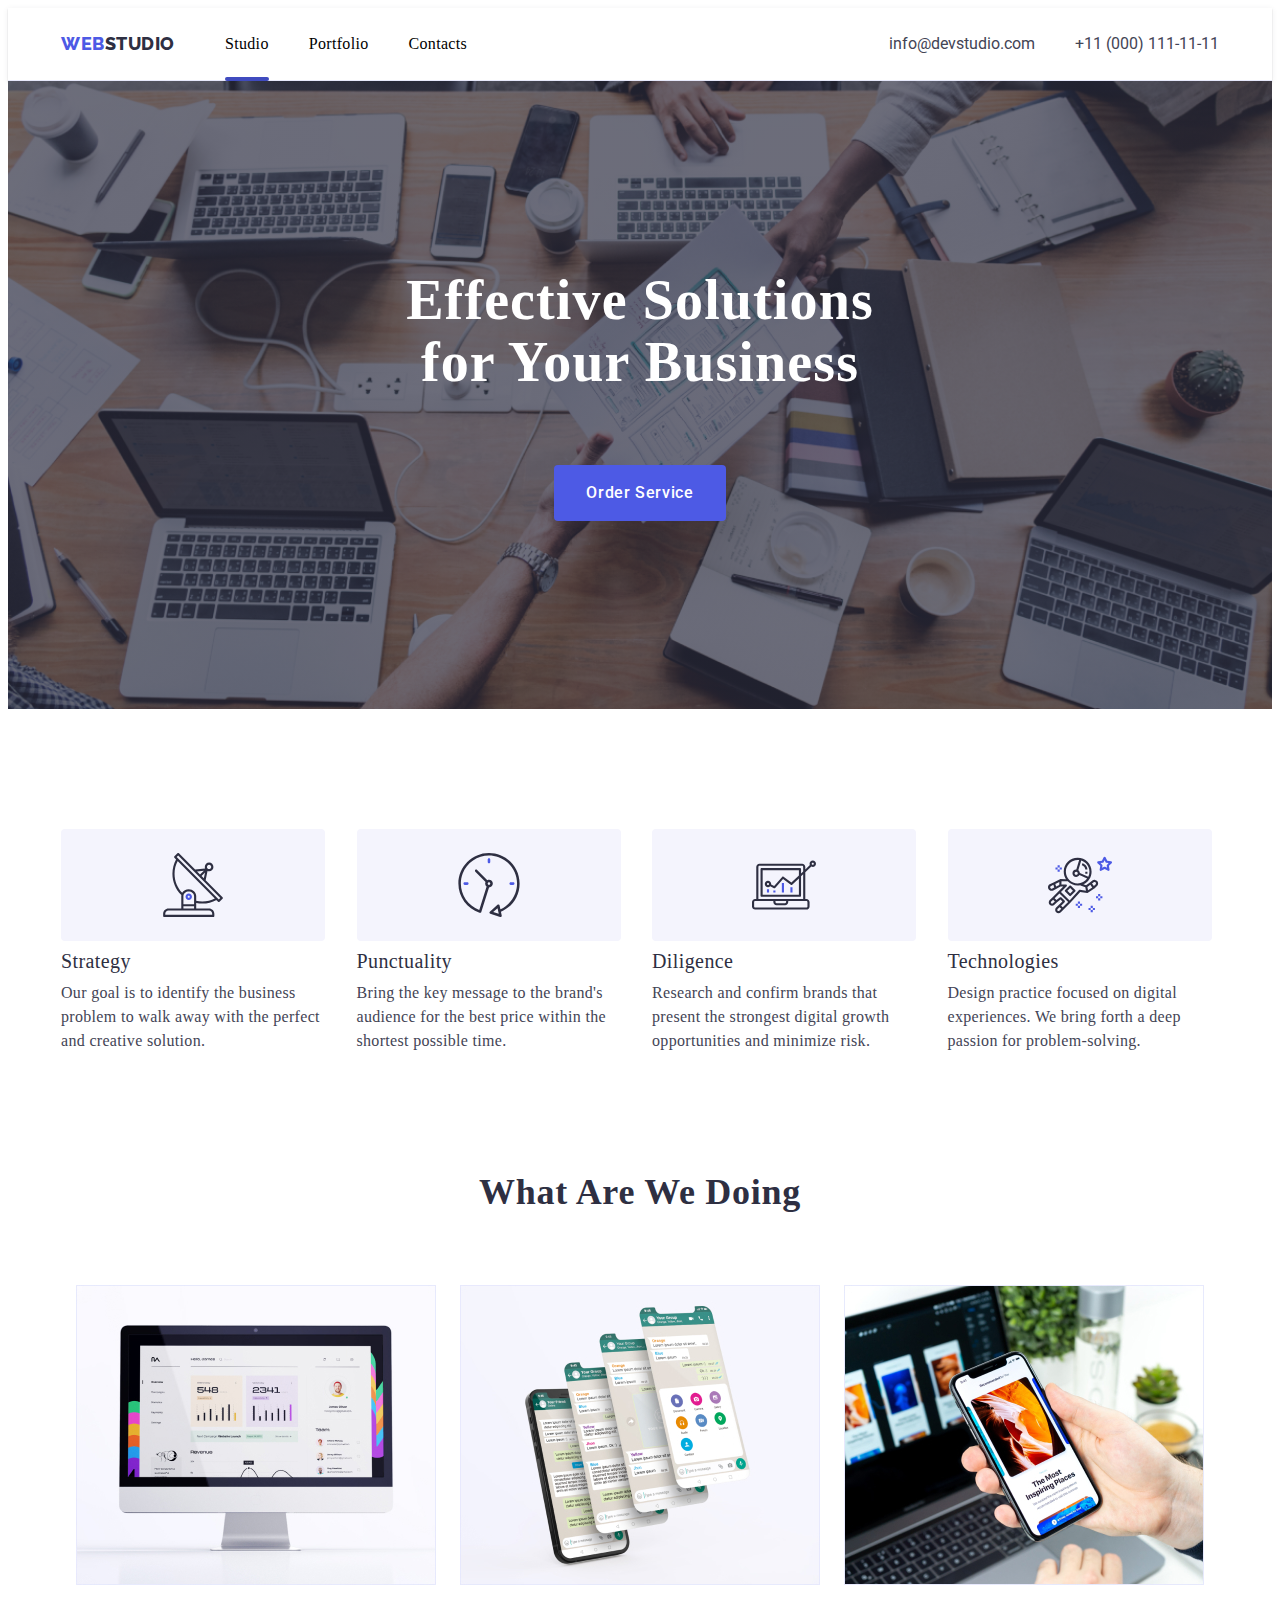
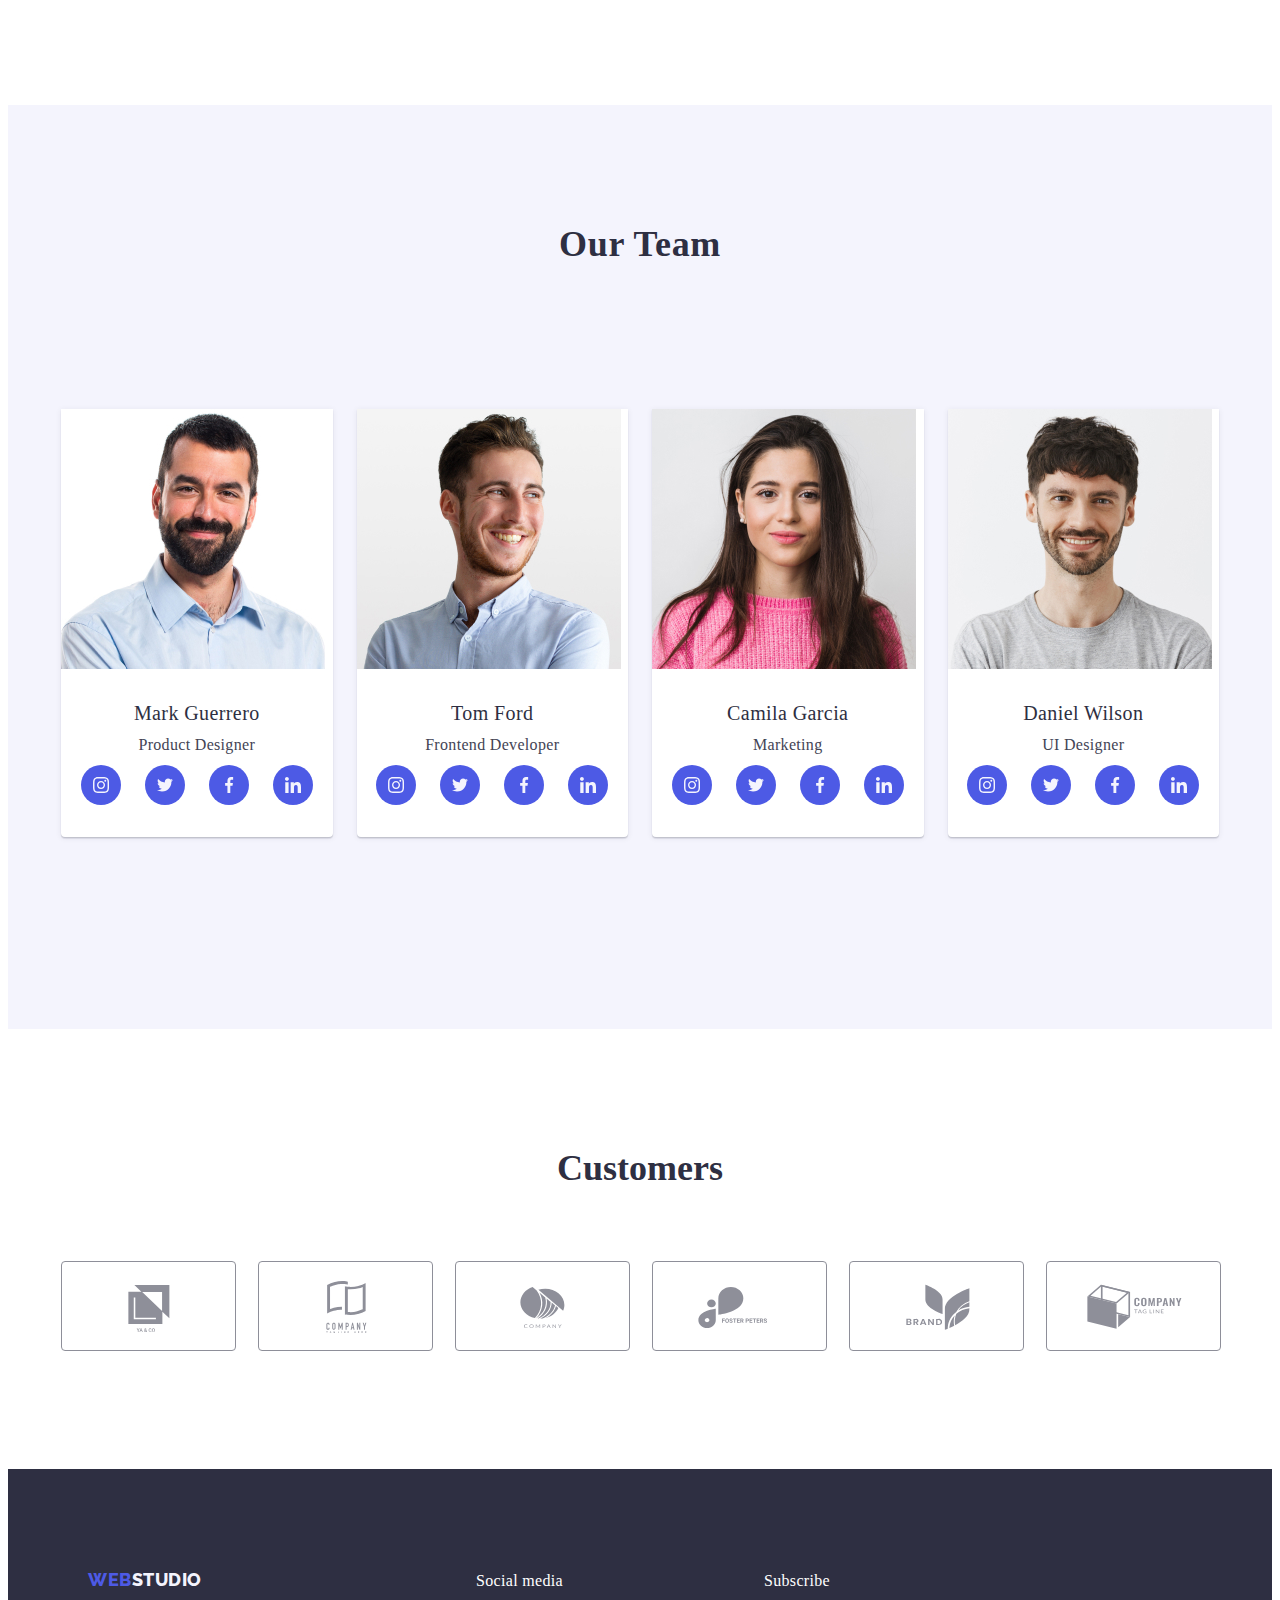
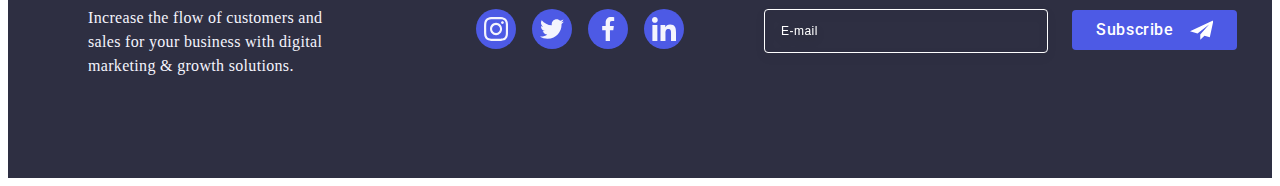
==== commit 59232630: "try2" ====
--- a/index.html
+++ b/index.html
@@ -39,7 +39,7 @@
           </ul>
         </nav>
         <address class="nav-address">
-          <ul class="list-address nav-menu">
+          <ul class="list-address nav-menu list">
             <li>
               <a class="list-link link" href="mailto:info@devstudio.com"
                 >info@devstudio.com</a
--- a/css/styles.css
+++ b/css/styles.css
@@ -238,6 +238,7 @@
   display: flex;
   align-items: center;
   height: 72px;
+  
 }
 .header-container:first-child {
   display: flex;
@@ -247,7 +248,6 @@
   }
 .logo-class {
   width: 44px;
-  margin: 24px 320px 22px 16px;
   color: var(--iris-color);
   font-size: 18px;
   font-weight: 800;
@@ -270,7 +270,6 @@
   background-size: cover;
   padding: 112px 0;
   margin: 0 auto;
-  text-align: center;
   color: var(--white-color);
   background-color: var(--navy-blue-modal-color);
   line-height: 1.07;
@@ -288,7 +287,7 @@
   }
 }
 .section-one-header {
-    color: var(--white);
+    color: var(--white-color);
     text-align: center;
     font-size: 36px;
     line-height: 1.11;
@@ -332,8 +331,6 @@
   line-height: 40px; /* 111.111% */
   letter-spacing: 0.72px;
   text-transform: capitalize;
-  width: 264px;
-  margin: 96p 116px 8px 16px;
 }
 .section-three-header{
     font-size: 36px;
@@ -380,6 +377,7 @@
   }
 .list-item {
   width: 396px;
+  
 }
 .img {
   display: block;
@@ -412,8 +410,7 @@
     0px 1px 6px 0px rgba(46, 47, 66, 0.08);
 }
 .list-customers {
-  width: 190px;
-  margin-bottom: 72px;
+  width: calc((100% - 16px) / 2);
   height: 88px;
   transition: border-color 250ms cubic-bezier(0.4, 0, 0.2, 1),
     color 250ms cubic-bezier(0.4, 0, 0.2, 1);
@@ -464,24 +461,23 @@
   
   }
 .list-item-five {
-  display: block;
-  column-count: 2;
+    display: flex;
+    flex-direction: row;
+    flex-wrap: wrap;
+    column-gap: 16px;
+    row-gap: 72px;
 }
 .section-two-paragraph {
   color: var(--slate-color, #434455);
-
-  /* Body Medium */
-  font-family: Roboto;
   font-size: 16px;
-  font-style: normal;
-  font-weight: 500;
-  line-height: 24px; /* 150% */
-  letter-spacing: 0.32px;
-  align-self: stretch;
+  font-weight: 400;
+  line-height: 1.5;
+  letter-spacing: 0.02em;
   text-align: start;
+  
 }
 .list-two {
-  display: inline-flex;
+  display: flex;
   flex-direction: column;
   align-items: center;
   gap: 72px;
@@ -496,15 +492,11 @@
   max-width: 428px;
 }
 .footer-container {
-  width: 248px;
+  margin-bottom: 72px;
   display: flex;
   flex-direction: column;
   align-items: center;
   justify-content: center;
-  max-width: 428px;
-  text-align: center;
-  margin: 0 auto;
-  margin-bottom: 72px;
 }
 .footer-paragraph {
   color: var(--cloud-color);
@@ -515,11 +507,9 @@
   height: 72px;
   max-width: 268px;
   text-align: left;
-  width: 268px;
   margin: 0 auto;
 }
 .footer-paragraph {
-  width: 268px;
   margin: 0 auto;
 }
 /* .logo-class {
@@ -547,6 +537,7 @@
   flex-direction: column;
   align-items: center;
   justify-content: center;
+  
 }
 .social-media {
     font-weight: 500;
@@ -587,6 +578,7 @@
   max-width: 428px;
 }
 .foot-input {
+  width: 100%;
   width: 398px;
   height: 40px;
   flex-shrink: 0;
@@ -680,12 +672,14 @@
   }
 
   .icon-svg {
+    width: 264px;
+    height: 112px;
+    border-radius: 4px;
+    display: none;
+    justify-content: center;
     align-items: center;
-    justify-content: center; 
-    height: 112px; 
-    background-color: #f4f4fd;
-    border-radius: 4px; 
-    margin-bottom: 8px;
+    background-color: var(--cloud-color);
+    margin-bottom: 8px;;
   }
 .menu-toggle {
   display: flex;
@@ -766,19 +760,19 @@
 
 .mobile-menu-list {
   margin-bottom: auto;
-  display: block;
-}
+  display: flex;
+  flex-direction: column;
+}
+
 
 .list-one {
   font-size: 36px;
-  font-weight: 700;
   letter-spacing: 0.02em;
   line-height: 1.11;
   font-weight: 700;
   color: var(--navy-blue-modal-color);
   display: block;
   position: relative;
-  color: var(--ocean-color);
   color: 250ms cubic-bezier(0.4, 0, 0.2, 1);
   transition: color 250ms cubic-bezier(0.4, 0, 0.2, 1);
   width: 100%;
@@ -1098,14 +1092,17 @@
     align-items: center;
     gap: 96px;
   }
+  .nav-menu {
+    display: flex;
+  }
   .list-link {
-    flex-wrap: wrap;
-    row-gap: 12px;
-    justify-content: flex-end;
-    font-size: 12px;
+    color: var(--slate-color);
+    font-size: 16px;
     font-weight: 400;
-    line-height: 1.2;
-    letter-spacing: 0.04em;
+    line-height: 1.5;
+    letter-spacing: 0.02em;
+    text-decoration: none;
+    transition: color 250ms cubic-bezier(0.4, 0, 0.2, 1);
   }
   .container {
     max-width: 768px;
@@ -1140,6 +1137,7 @@
     font-weight: 400;
     line-height: 1.2;
     letter-spacing: 0.04em;
+    margin: 0 auto;
   }
 
   .section-one {
@@ -1199,7 +1197,6 @@
     line-height: 1.07;
   }
   .header-top {
-    width: 428px;
     height: 70px;
     flex-shrink: 0;
   }
@@ -1220,21 +1217,11 @@
     line-height: 40px; /* 111.111% */
     letter-spacing: 0.72px;
     text-transform: capitalize;
-    margin: 96p 116px 8px 16px;
+    margin-bottom: 8px;
+    text-align: left;
   }
   .section-two-paragraph {
-    max-width: 356px;
-    max-height: 72px;
-    color: var(--slate-color, #434455);
-    align-self: stretch;
-    /* Body Medium */
-    font-family: Roboto;
-    font-size: 16px;
-    font-style: normal;
-    font-weight: 500;
-    line-height: 24px; /* 150% */
-    letter-spacing: 0.32px;
-    margin: 8px 24px 72px 0;
+    text-align: left;
   }
   .list-item {
     width: calc((100% - 24px) / 2);
@@ -1295,18 +1282,26 @@
   .section-footer-container {
     display: flex;
     flex-wrap: wrap;
+    flex-direction: row;
+    max-width: 584px;
+    column-gap: 24px;
+
   }
   .footer-container {
-    margin: auto 24px 72px 108px;
-    margin-bottom: 72px;
-    display: flex;
-    flex-direction: column;
     align-items: normal;
+  }
+  .footer-paragraph {
+    max-width: 264px;
+  }
+  .footer-logo {
+    justify-content: normal;
+    align-items: normal;
+  }
+  .social-media-link {
     justify-content: center;
-  }
-  .footer-paragraph {
-    text-align: start;
-    width: 264px;
+    align-items: center;
+    gap: 16px;
+    margin-bottom: 36px;
   }
   .social-media-list {
     display: flex;
@@ -1319,6 +1314,10 @@
     align-items: baseline;
     flex-direction: row;
     gap: 24px;
+  }
+  .foot-input {
+    width: 264px;
+    margin-bottom: 0;
   }
   .foot-form-container {
     display: flex;
@@ -1326,11 +1325,10 @@
     flex-direction: column;
     align-items: start;
     text-align: start;
-    margin-left: 108px;
-    margin-right: 0;
+    margin: 0;
   }
   .foot-form-paragraph {
-    text-align: start;
+    text-align: left;
   }
   .button-class {
     display: inline-flex;
@@ -1355,6 +1353,10 @@
         padding-left: 15px;
         padding-right: 15px;
       
+      }
+
+      .logo-class {
+        margin-right: 120px;
       }
       
       .list-one {
@@ -1374,8 +1376,11 @@
       
       
       .list-two {
-        display: flex;
+        align-items: center;
         gap: 24px;
+        flex-direction: row;
+        flex-wrap: wrap;
+        text-align: start;
       }
       
       
@@ -1399,6 +1404,7 @@
         font-family: "Roboto", sans-serif;
         font-size: 16px;
         line-height: 24px;
+        font-weight: 400;
        
       }
       
@@ -1432,6 +1438,7 @@
         line-height: 1.2;
         letter-spacing: 0.02em;
         margin-bottom: 8px;
+        text-align: left;
       }
       
       
@@ -1442,8 +1449,7 @@
       
       
       .section-two-paragraph{
-        line-height: 1.5;
-        letter-spacing: 0.02em;
+        height: 72px;
       }
       
       
@@ -1462,29 +1468,58 @@
         width: calc((100% - 120px) / 6);
       }
       
-      
-      .section-footer-container {
-        align-items: baseline;
-      }
-      
+
       .section-footer {
         padding: 100px 0;
       }
-      
+
+      .section-footer-container {
+        display: flex;
+        flex-direction: row;
+        flex-wrap: nowrap;
+        align-items: baseline;
+        max-width: 1158px;
+        column-gap: 0;
+        row-gap: 0;
+      }
+    
+    
+      .footer-paragraph {
+        max-width: 268px;
+      }
+    
+      .social-media-link {
+        display: flex;
+        justify-content: center;
+        align-items: center;
+        gap: 16px;
+      }
       .footer-container {
         margin-right: 120px;
-      }
-      
-      
-      
-      .footer-paragraph {
-        max-width: 264px;
+        margin-bottom: 0; 
+        align-items: normal;
+      }
+      
+      .logo-class-footer {
+        display: inline-block;
+      }
+      
+      .footer-logo {
+        margin-right: 80px;
+        margin-bottom: 0;
+        justify-content: normal;
+        align-items: normal;
       }
       
       
       
       .foot-form {
         gap: 24px;
+        align-items: baseline;
+        flex-direction: row;
+      }
+      .foot-form-svg {
+        margin: 0;
       }
       
       .foot-input {
@@ -1494,23 +1529,32 @@
       
       
       .form-button {
-        min-width: 165px;
+        max-width: 165px;
         height: 40px;
         display: flex;
-        
-      
-      }
-      
+        align-items: center;
+      
+      }
+      .foot-form-paragraph {
+        text-align: left;
+      }
+
       .foot-form-container {
-        margin-left: 80px;
-      }
-      
+        margin: 0;
+        align-items: start;
+      }
       
       .button-class {
         display: block;
       }
       .nav-menu {
-        display: block;
-      }
-      
+        display: flex;
+      }
+
+
+
+    
+     
+    
+
 }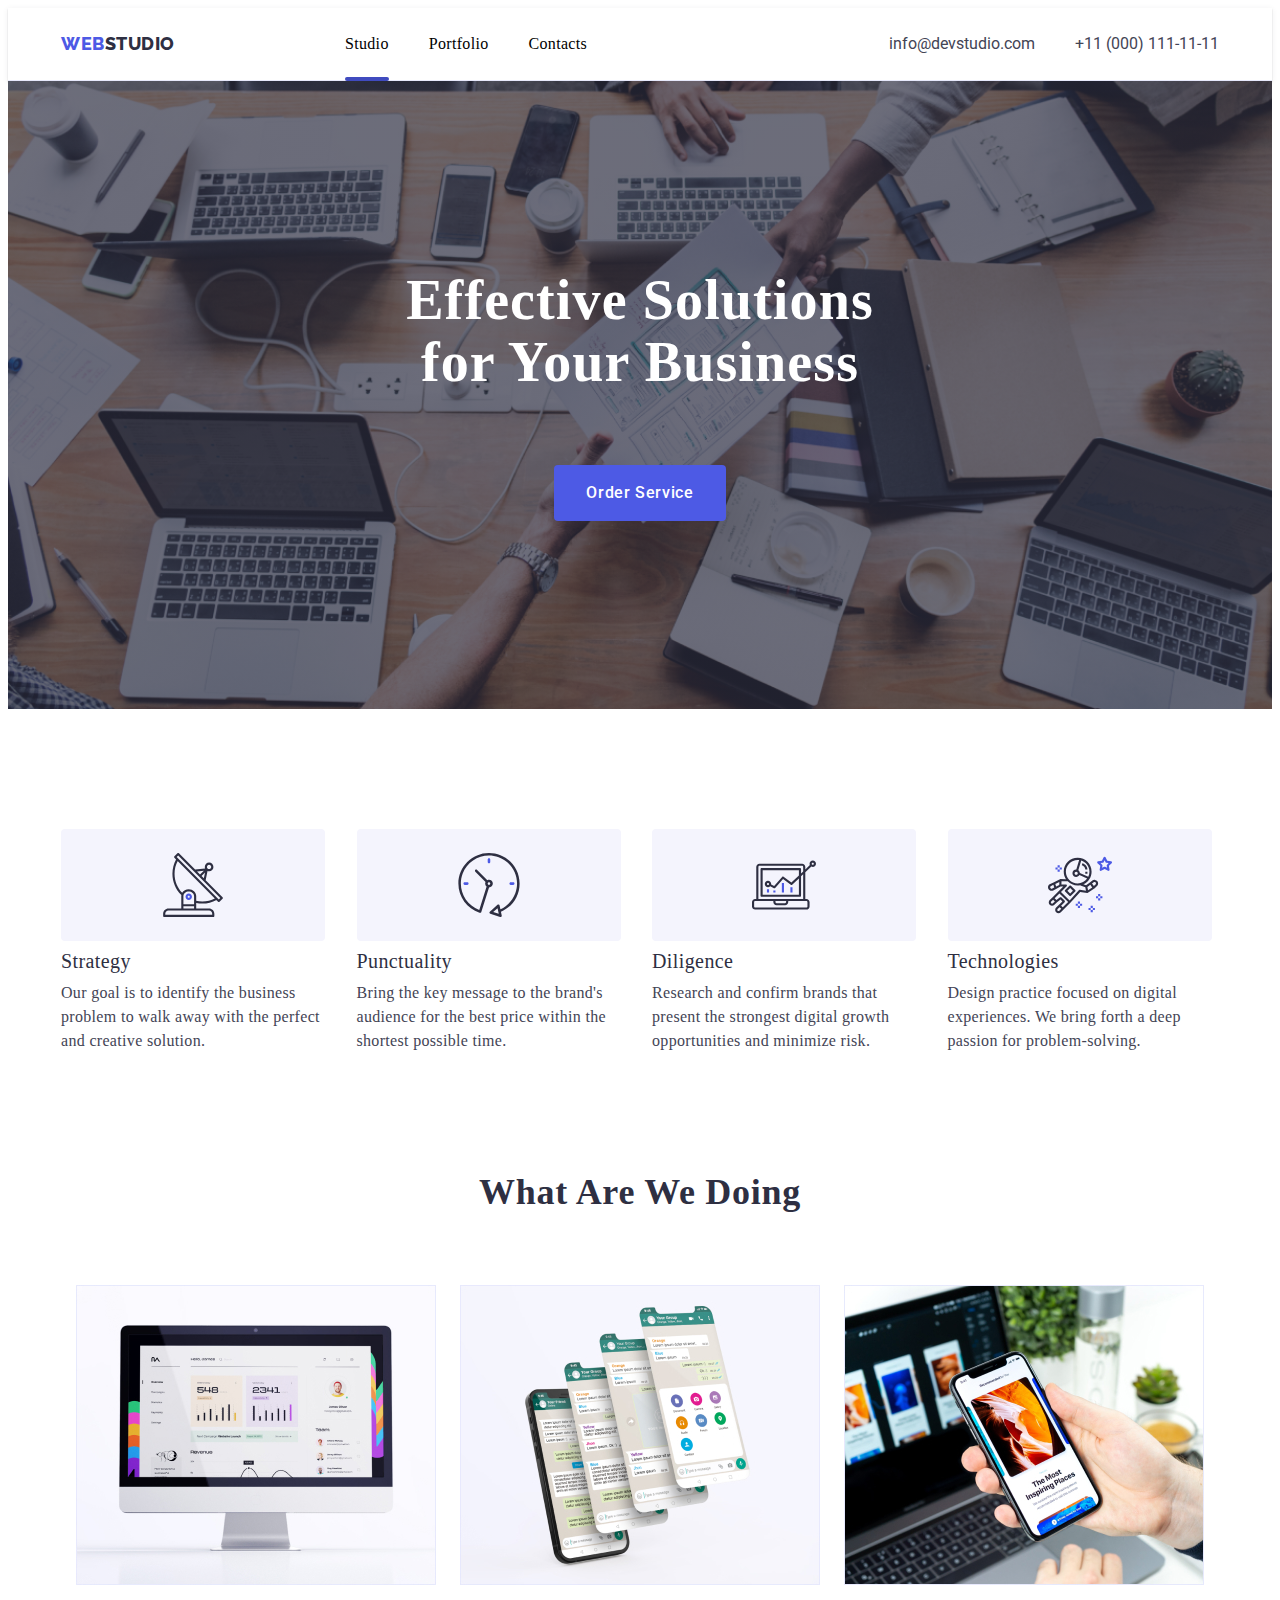
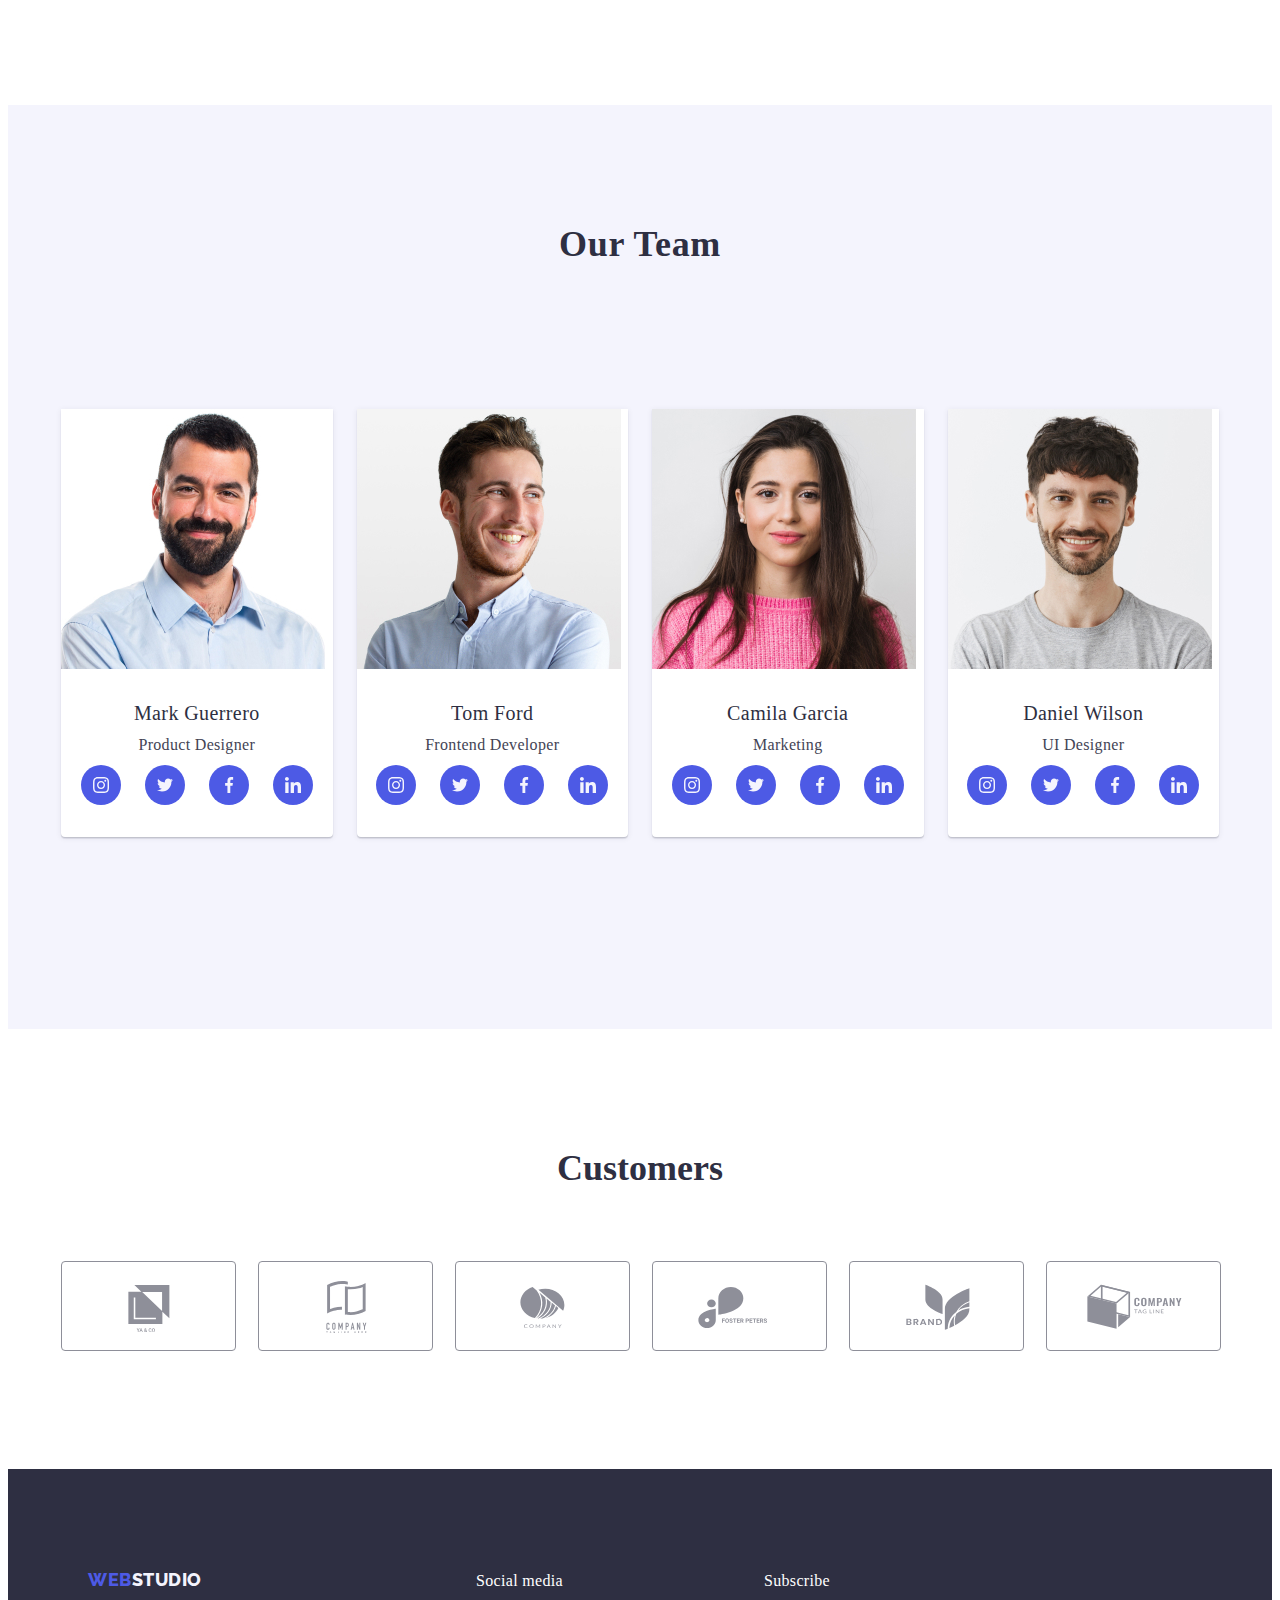
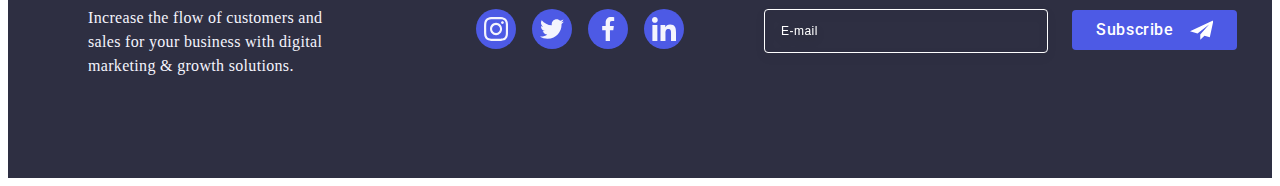
==== commit 4982ea95: "img-name1" ====
--- a/index.html
+++ b/index.html
@@ -26,7 +26,7 @@
           <a href="./index.html" class="logo-class link"
             >Web<span class="span-logo">Studio</span></a
           >
-          <ul class="list nav-menu">
+          <ul class="list nav-menu nav-list-menu">
             <li>
               <a class="list-one active link" href="./index.html">Studio</a>
             </li>
--- a/css/styles.css
+++ b/css/styles.css
@@ -252,7 +252,7 @@
   font-size: 18px;
   font-weight: 800;
   line-height: 1.17;
-  letter-spacing: 0.03em;
+  letter-spacing: 0.03em; 
   font-family: "Raleway", sans-serif;
   text-decoration: none;
   text-transform: uppercase;
@@ -263,7 +263,7 @@
       rgba(46, 47, 66, 0.7),
       rgba(46, 47, 66, 0.7)
     ),
-    url(../images/img-name-mob.jpeg);
+    url(../images/img-name-mobile.jpg);
   max-width: 428px;
   background-repeat: no-repeat;
   background-position: center;
@@ -283,7 +283,7 @@
         rgba(46, 47, 66, 0.7),
         rgba(46, 47, 66, 0.7)
       ),
-      url(../images/img-name-mob@2x.jpeg);
+      url(./images/img-name-mobile@2x.jpg);
   }
 }
 .section-one-header {
@@ -1120,6 +1120,7 @@
   .list {
     display: flex;
   }
+  
   .list-one {
     flex-wrap: wrap;
     row-gap: 12px;
@@ -1285,6 +1286,7 @@
     flex-direction: row;
     max-width: 584px;
     column-gap: 24px;
+    justify-content: normal;
 
   }
   .footer-container {
@@ -1372,7 +1374,9 @@
       .list-one:focus {  
         color: var(--ocean-color);
       }
-      
+      .nav-list-menu {
+        margin-left: 120px;
+      }
       
       
       .list-two {
@@ -1417,7 +1421,17 @@
         background-image: linear-gradient(rgba(46, 47, 66, 0.7), rgba(46, 47, 66, 0.7)), url(../images/img-name.jpeg);
         max-width: 1440px;
       }
-      
+      @media screen and (min-device-pixel-ratio: 2),
+    screen and (min-resolution: 192dpi),
+    screen and (min-resolution: 2dppx) {
+    .section-one {
+      background-image: linear-gradient(
+          rgba(46, 47, 66, 0.7),
+          rgba(46, 47, 66, 0.7)
+        ),
+        url(../images/img-name@2x.jpeg);
+    }
+  }
       
       
       
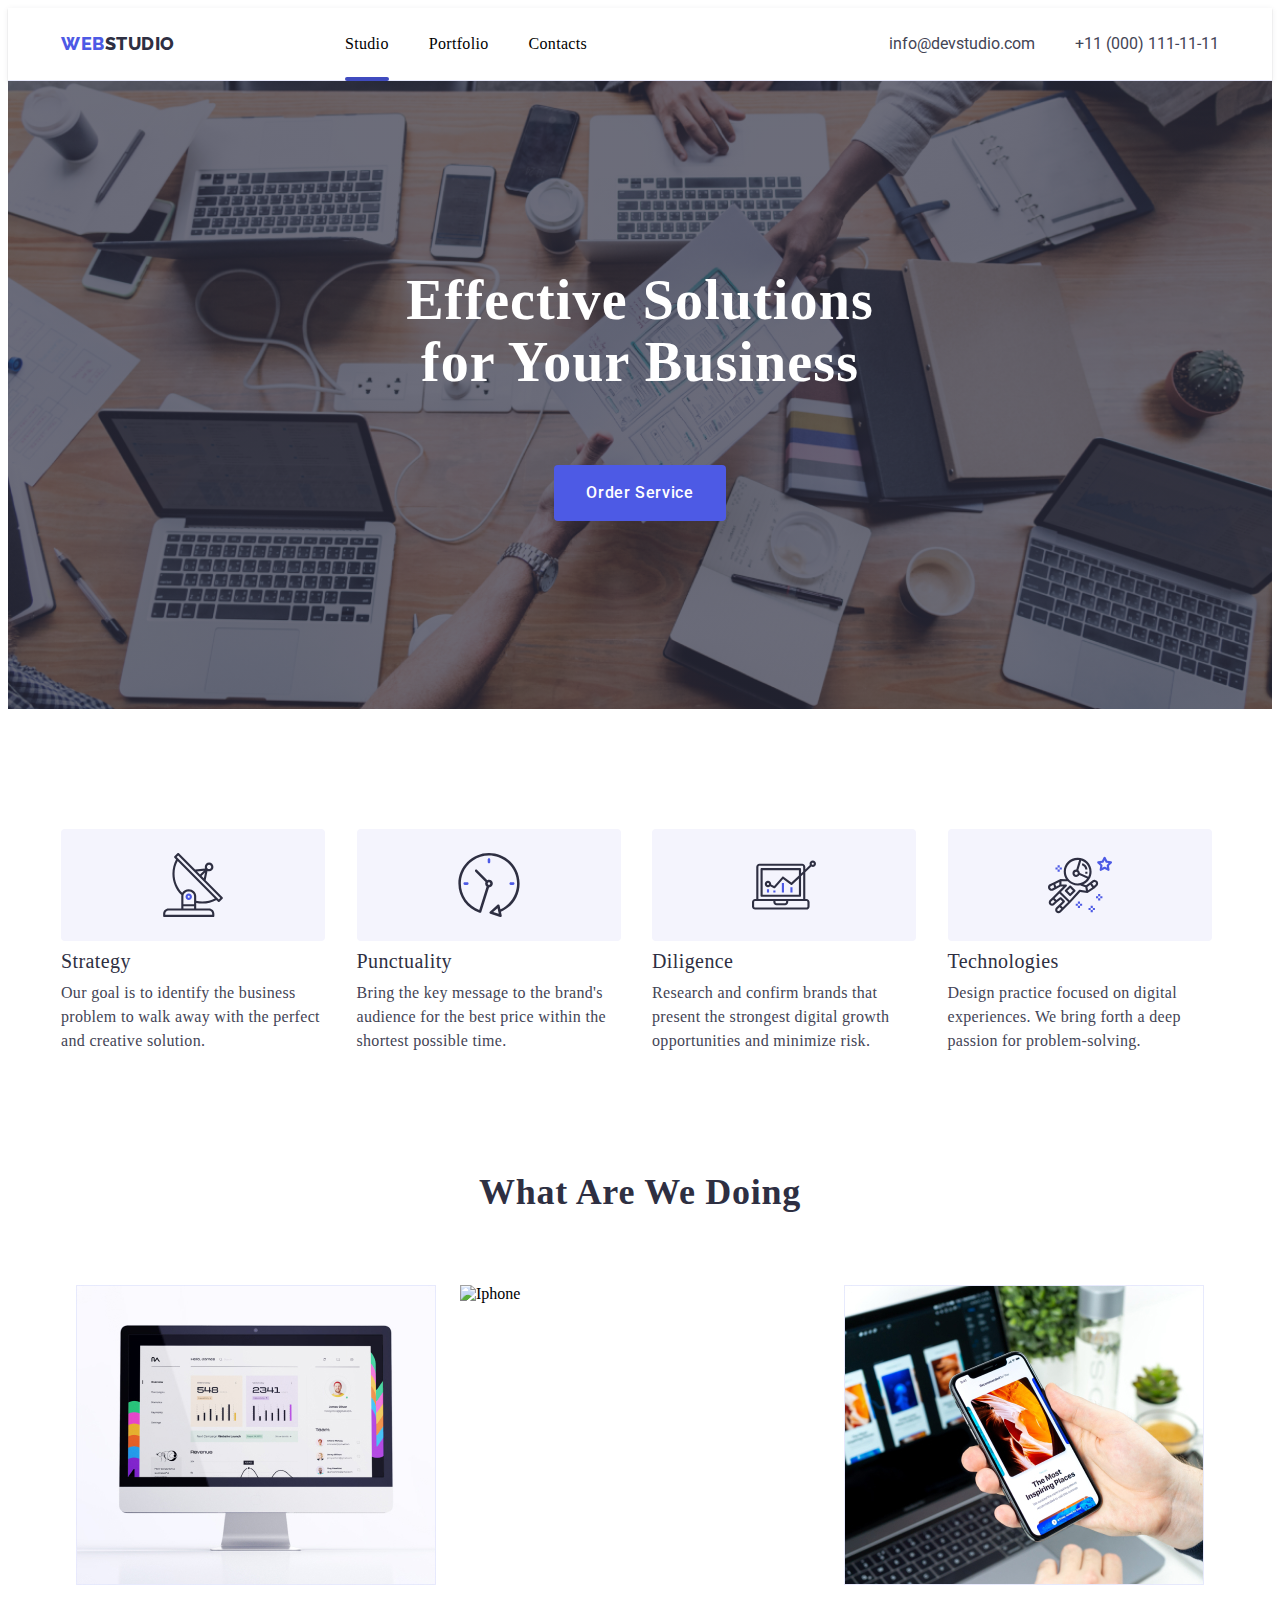
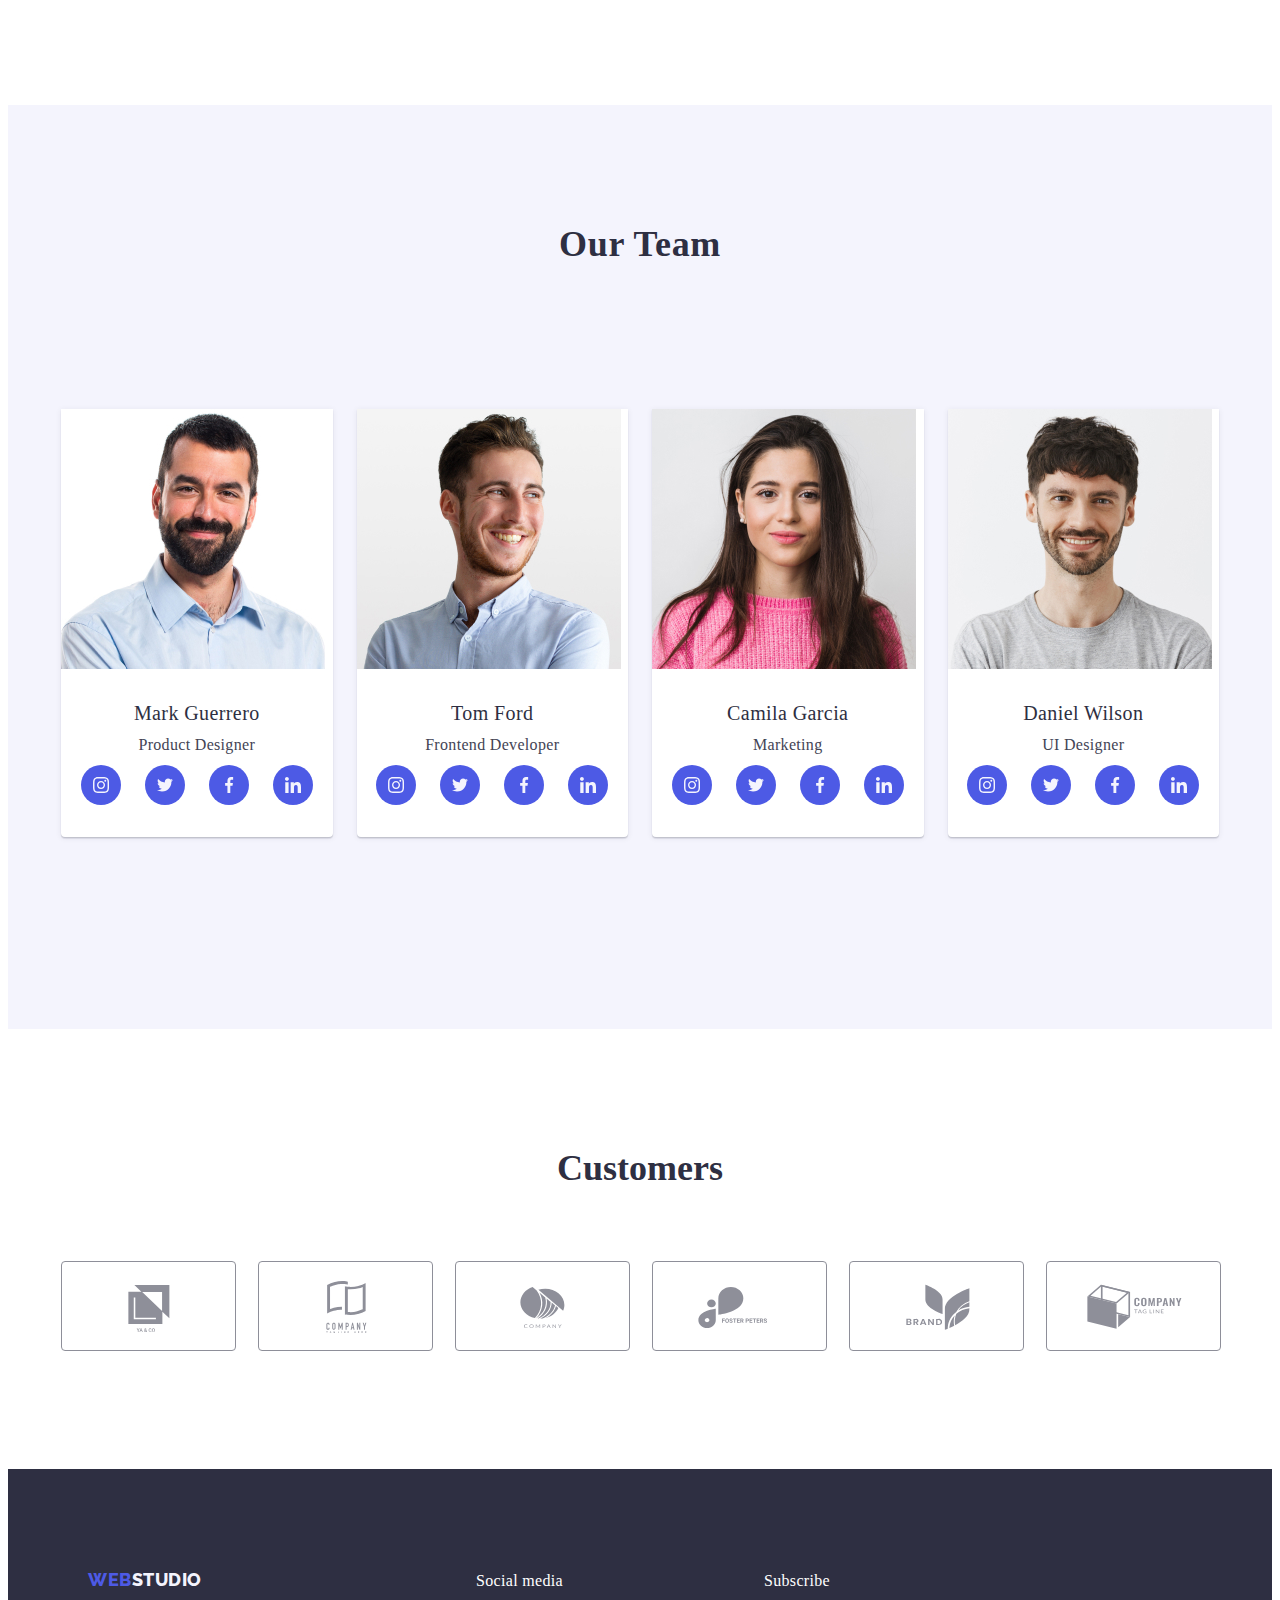
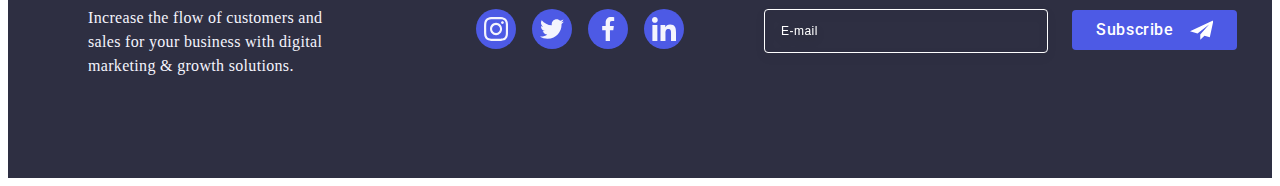
==== commit 859cf555: "images2" ====
--- a/index.html
+++ b/index.html
@@ -217,13 +217,18 @@
           <h2 class="section-three-header">What are we doing</h2>
           <ul class="list-three">
             <li class="list-item-three">
-              <img src="./images/macos.jpg" alt="Macos" width="360" />
-            </li>
-            <li class="list-item-three">
-              <img src="./images/iphone1.jpg" alt="Iphone" width="360" />
+              <img 
+              srcset="./images/macos.jpg   1x, ./images/macos@2x.jpg   2x"
+              src="./images/macos.jpg" alt="Macos" width="360" />
             </li>
             <li class="list-item-three">
               <img
+              srcset="./images/iphone1jpg   1x, ./images/iphone1@2x.jpg   2x" 
+              src="./images/iphone1.jpg" alt="Iphone" width="360" />
+            </li>
+            <li class="list-item-three">
+              <img
+              srcset="./images/iphone2.jpg   1x, ./images/iphone2@2x.jpg   2x"
                 src="./images/iphone2.jpg"
                 alt="Iphone in hands"
                 width="360"
@@ -238,6 +243,7 @@
           <ul class="list-four">
             <li class="list-item-four">
               <img
+              srcset="./images/person1.jpg   1x, ./images/person1@2x.jpg   2x"
                 src="./images/person1.jpg"
                 alt="Mark Guerrero-Product Designer"
                 width="264"
@@ -280,6 +286,7 @@
             </li>
             <li class="list-item-four">
               <img
+              srcset="./images/person2.jpg  1x, ./images/person2@2x.jpg   2x"
                 src="./images/person2.jpg"
                 alt="Tom Ford-Frontend Developer"
                 width="264"
@@ -322,6 +329,7 @@
             </li>
             <li class="list-item-four">
               <img
+              srcset="./images/person3.jpg   1x, ./images/person3@2x.jpg   2x"
                 src="./images/person3.jpg"
                 alt="Camila Garcia-Marketing"
                 width="264"
@@ -364,6 +372,7 @@
             </li>
             <li class="list-item-four">
               <img
+              srcset="./images/person4.jpg   1x, ./images/person4@2x.jpg   2x"
                 src="./images/person4.jpg"
                 alt="Daniel Wilson-UI Designer"
                 width="264"
--- a/css/styles.css
+++ b/css/styles.css
@@ -283,7 +283,7 @@
         rgba(46, 47, 66, 0.7),
         rgba(46, 47, 66, 0.7)
       ),
-      url(./images/img-name-mobile@2x.jpg);
+      url(../images/img-name-mobile@2x.jpg);
   }
 }
 .section-one-header {
@@ -1146,7 +1146,7 @@
         rgba(46, 47, 66, 0.7),
         rgba(46, 47, 66, 0.7)
       ),
-      url(../images/img-name.jpeg);
+      url(../images/img-name-tab.jpg);
     max-width: 768px;
     background-repeat: no-repeat;
     background-position: center;
@@ -1168,7 +1168,7 @@
           rgba(46, 47, 66, 0.7),
           rgba(46, 47, 66, 0.7)
         ),
-        url(../images/img-name-tab@2x.jpeg);
+        url(../images/img-name-tab@2x.jpg);
     }
   }
   .section-two {
@@ -1418,7 +1418,7 @@
       
       .section-one {
         padding: 188px 0;
-        background-image: linear-gradient(rgba(46, 47, 66, 0.7), rgba(46, 47, 66, 0.7)), url(../images/img-name.jpeg);
+        background-image: linear-gradient(rgba(46, 47, 66, 0.7), rgba(46, 47, 66, 0.7)), url(../images/img-name.jpg);
         max-width: 1440px;
       }
       @media screen and (min-device-pixel-ratio: 2),
@@ -1429,8 +1429,9 @@
           rgba(46, 47, 66, 0.7),
           rgba(46, 47, 66, 0.7)
         ),
-        url(../images/img-name@2x.jpeg);
+        url(../images/img-name@2x.jpg);
     }
+    
   }
       
       
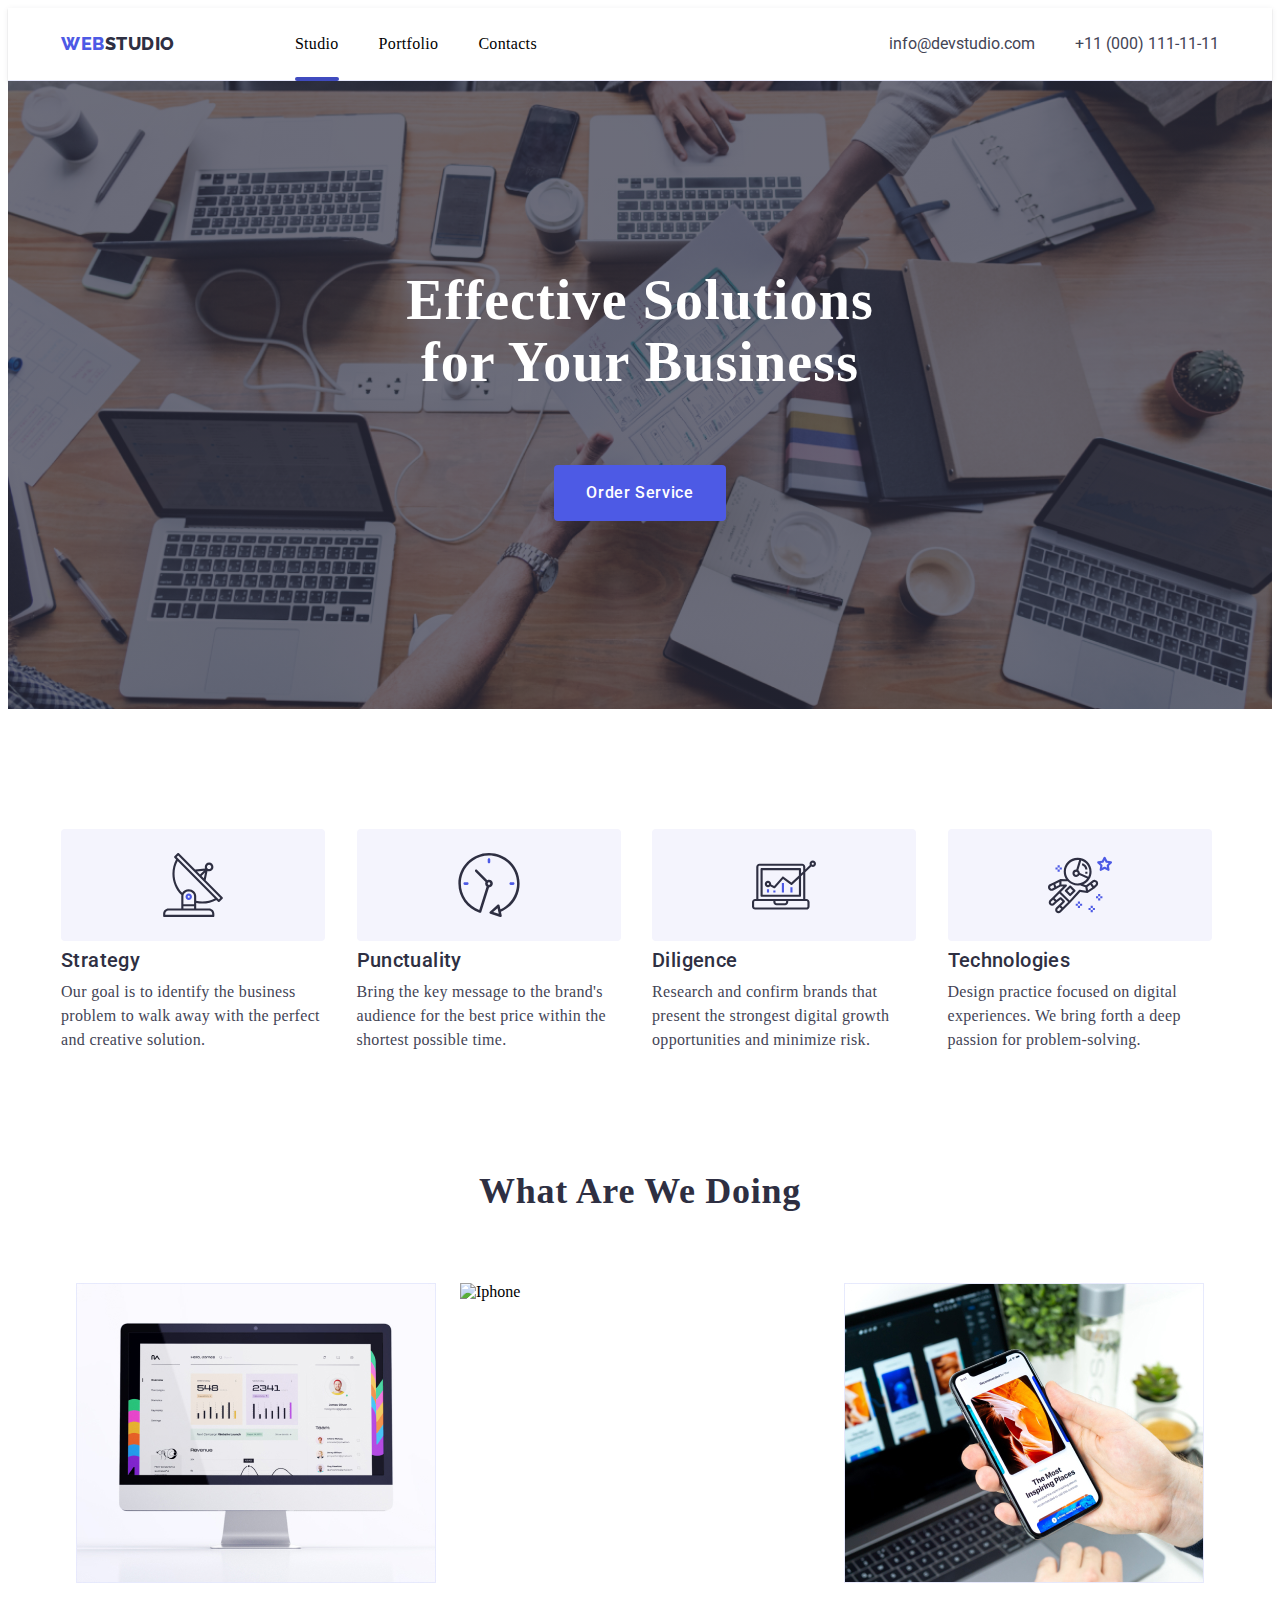
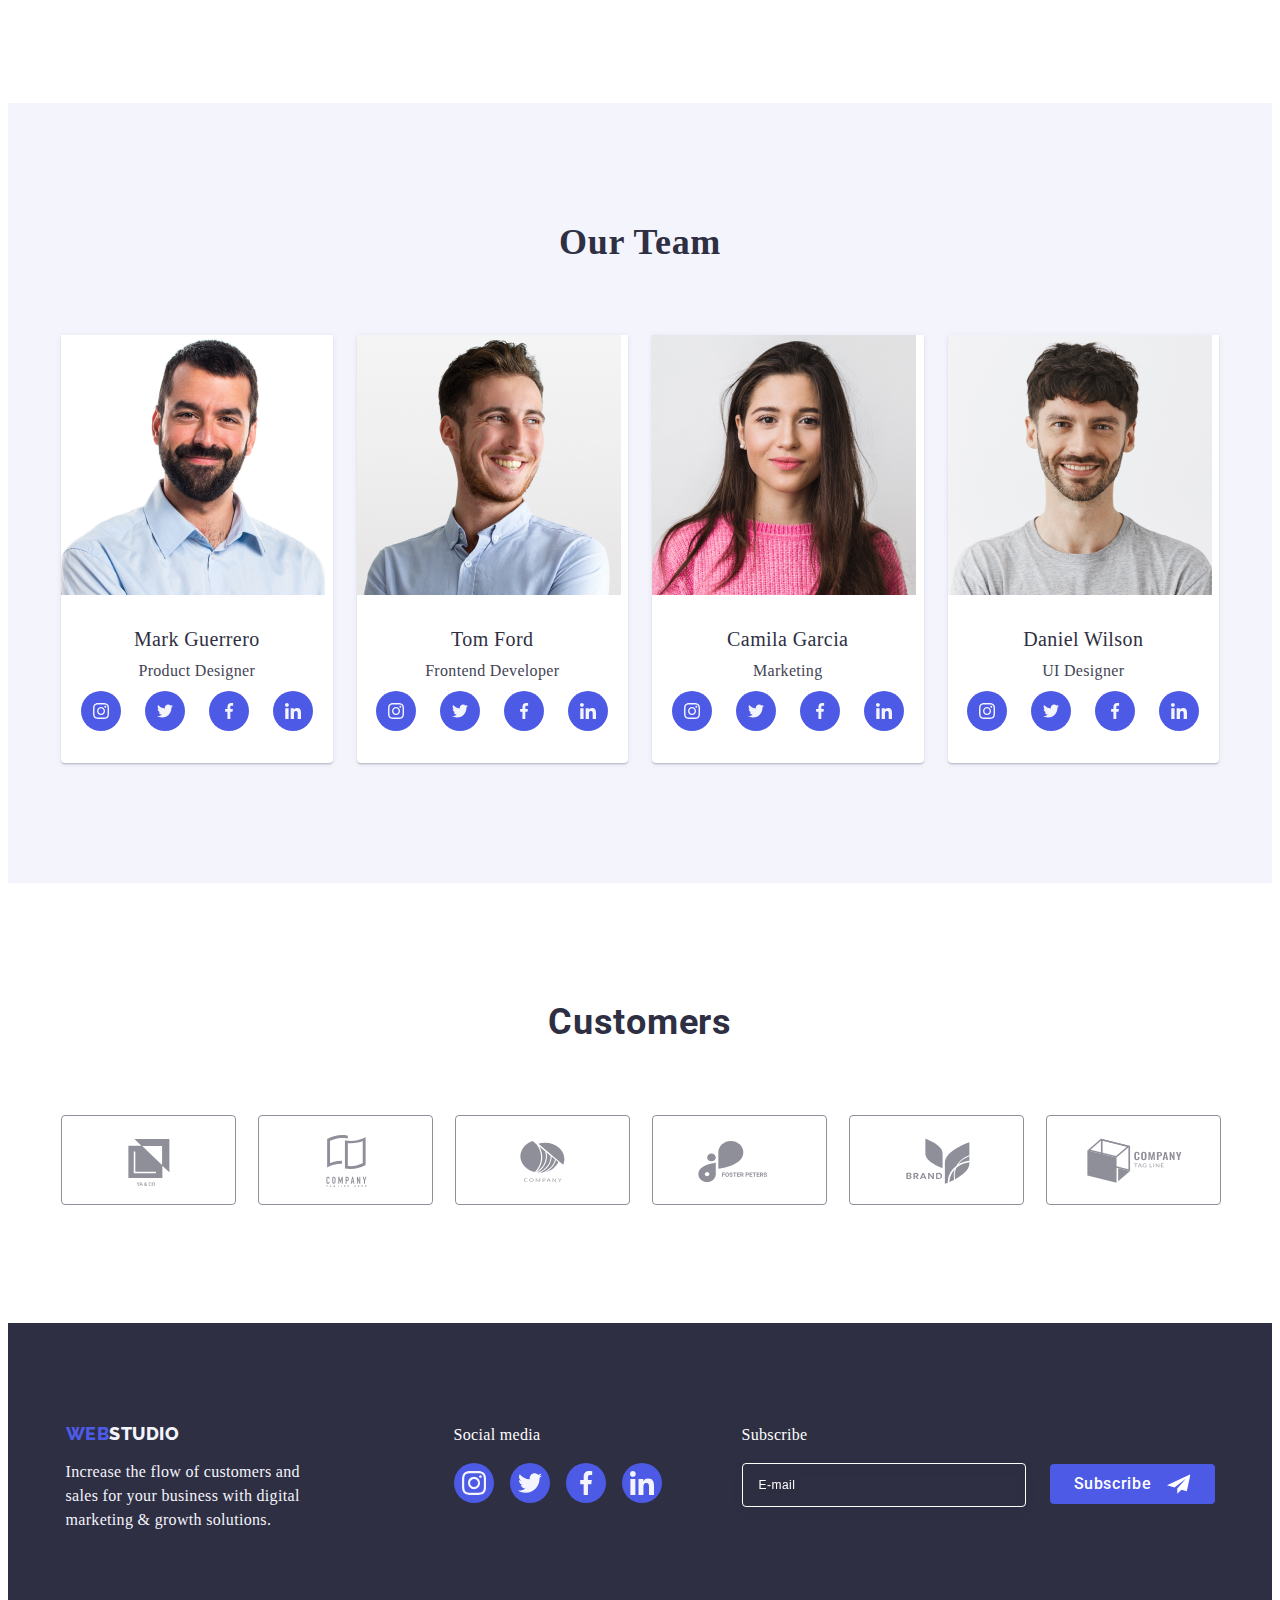
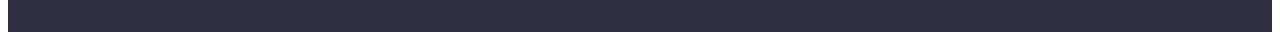
==== commit adb9d636: "header1" ====
--- a/index.html
+++ b/index.html
@@ -79,7 +79,7 @@
               <a class="list-one link" href="">Contacts</a>
             </li>
           </ul>
-          <address class="nav-address">
+          <address class="nav-address nav-mobile-menu">
             <ul class="list nav-address-mob">
               <li>
                 <a class="list-link link" href="tel:+110001111111"
@@ -240,7 +240,7 @@
       <section class="section-four">
         <div class="container">
           <h2 class="section-four-header">Our Team</h2>
-          <ul class="list-four">
+          <ul class="list-four list">
             <li class="list-item-four">
               <img
               srcset="./images/person1.jpg   1x, ./images/person1@2x.jpg   2x"
--- a/css/styles.css
+++ b/css/styles.css
@@ -41,7 +41,6 @@
 }
 
 .list-person {
-  padding: 32px 16px;
   padding: 32px 0;
   transition: background-color 250ms cubic-bezier(0.4, 0, 0.2, 1);
 }
@@ -187,7 +186,6 @@
 }
 .header-nav {
   display: flex;
-  margin-right: auto;
   align-items: center;
 }
 .header-nav .list-one {
@@ -208,6 +206,9 @@
   font-style: normal;
   margin-left: auto;
 }
+.nav-mobile-menu {
+  margin-left: 0;
+}
 .mobile-menu-hidden {
   display: flex;
 }
@@ -247,7 +248,6 @@
     display: none;
   }
 .logo-class {
-  width: 44px;
   color: var(--iris-color);
   font-size: 18px;
   font-weight: 800;
@@ -264,7 +264,6 @@
       rgba(46, 47, 66, 0.7)
     ),
     url(../images/img-name-mobile.jpg);
-  max-width: 428px;
   background-repeat: no-repeat;
   background-position: center;
   background-size: cover;
@@ -324,13 +323,14 @@
   text-align: center;
   align-self: stretch;
   /* Header 2 */
-  font-family: "Roboto" sans-serif;
+  font-family: "Roboto", sans-serif;
   font-size: 36px;
   font-style: normal;
   font-weight: 700;
-  line-height: 40px; /* 111.111% */
-  letter-spacing: 0.72px;
+  line-height: 1.11;
+  letter-spacing: 0.02em;
   text-transform: capitalize;
+  margin-bottom: 8px;
 }
 .section-three-header{
     font-size: 36px;
@@ -342,11 +342,13 @@
     margin-bottom: 72px;
   }
   .section-five-header {
+    font-family: var(--primary-font);
     font-size: 36px;
     color: var(--gray-color);
     line-height: 1.11;
     margin-bottom: 72px;
     text-align: center;
+    letter-spacing: 0.02em;
   }
   
 .visually-hidden {
@@ -395,14 +397,14 @@
 }
 
 .list-four {
-  display: block;
-  margin: auto;
-  gap: 24px;
-  list-style: none;
+  display: flex;
+  justify-content: center;
+  align-items: center;
+  flex-direction: column;
+  gap: 72px;
 }
 .list-item-four {
   width: 264px;
-  margin: 72px auto;
   border-radius: 0px 0px 4px 4px;
   background: var(--white-color, #fff);
   box-shadow: 0px 2px 1px 0px rgba(46, 47, 66, 0.08),
@@ -507,9 +509,6 @@
   height: 72px;
   max-width: 268px;
   text-align: left;
-  margin: 0 auto;
-}
-.footer-paragraph {
   margin: 0 auto;
 }
 /* .logo-class {
@@ -685,7 +684,6 @@
   display: flex;
   align-items: center;
   justify-content: center;
-  margin-left: auto;
   min-height: 40px;
   min-width: 40px;
   padding: 0;
@@ -745,6 +743,7 @@
   z-index: 999;
   transform: translateX(100%);
   transition: transform 250ms ease-in-out;
+  font-family: var(--primary-font);
 }
 
 .menu-container.is-open {
@@ -1180,12 +1179,11 @@
     background: var(--cloud-color, #f4f4fd);
   }
   .section-five {
-    padding: 96px 0;
+    max-width: 584px;
+    margin: 0 auto;
   }
   .section-footer {
     padding: 96px 0;
-    width: 768px;
-    height: 456px;
   }
   .section-one-header {
     /* Header 1 */
@@ -1208,17 +1206,7 @@
     align-items: center;
   }
   .section-two-header {
-    color: var(--navy-blue-modal-color, #2e2f42);
-    width: 264px;
     /* Header 2 */
-    font-family: Roboto;
-    font-size: 36px;
-    font-style: normal;
-    font-weight: 700;
-    line-height: 40px; /* 111.111% */
-    letter-spacing: 0.72px;
-    text-transform: capitalize;
-    margin-bottom: 8px;
     text-align: left;
   }
   .section-two-paragraph {
@@ -1244,7 +1232,7 @@
   .list-person {
     padding: 32px 0px;
   }
-  .list-item-four {
+  /* .list-item-four {
     display: inline-flex;
     padding-bottom: 0px;
     flex-direction: column;
@@ -1254,7 +1242,7 @@
     width: 264px;
     height: 428px;
     box-sizing: border-box;
-  }
+  } */
 
   /* .section-four {
       display: block;
@@ -1272,13 +1260,9 @@
   }
   .list-item-five {
     column-gap: 24px;
-    row-gap: 72px;
-    display: flex;
-    flex-direction: row;
-    flex-wrap: wrap;
-    column-gap: 16px;
-    row-gap: 72px;
-    justify-content: center;
+  }
+  .section-five-header {
+    font-weight: 700;
   }
   .section-footer-container {
     display: flex;
@@ -1300,16 +1284,10 @@
     align-items: normal;
   }
   .social-media-link {
-    justify-content: center;
-    align-items: center;
-    gap: 16px;
     margin-bottom: 36px;
   }
   .social-media-list {
-    display: flex;
-    justify-content: center;
-    align-items: center;
-    gap: 16px;
+    position: relative;
   }
   .foot-form {
     display: flex;
@@ -1322,12 +1300,9 @@
     margin-bottom: 0;
   }
   .foot-form-container {
-    display: flex;
-    flex-wrap: wrap;
-    flex-direction: column;
-    align-items: start;
-    text-align: start;
+    display: block;
     margin: 0;
+    max-width: 584px;
   }
   .foot-form-paragraph {
     text-align: left;
@@ -1352,8 +1327,7 @@
       }
       .container { 
         max-width: 1158px;
-        padding-left: 15px;
-        padding-right: 15px;
+        padding: 0 15px;
       
       }
 
@@ -1374,22 +1348,26 @@
       .list-one:focus {  
         color: var(--ocean-color);
       }
-      .nav-list-menu {
+      /* .nav-list-menu {
         margin-left: 120px;
-      }
+      } */
       
       
       .list-two {
         align-items: center;
         gap: 24px;
         flex-direction: row;
-        flex-wrap: wrap;
-        text-align: start;
-      }
+      }
+      
       
       
       .list-four {
         display: flex;
+        flex-direction: row;
+        column-gap: 24px;
+        flex-wrap: wrap;
+        row-gap: 64px;
+
       
       }
       
@@ -1438,7 +1416,6 @@
       
       .section-one-header {
         font-size: 56px;
-        letter-spacing: 0.02em;
         max-width: 496px;
       }
       
@@ -1446,12 +1423,12 @@
         padding: 120px 0;
       
       }
+
       
       .section-two-header {
+        font-size: 20px;
+        letter-spacing: 0.02em;
         font-weight: 500;
-        font-size: 20px;
-        line-height: 1.2;
-        letter-spacing: 0.02em;
         margin-bottom: 8px;
         text-align: left;
       }
@@ -1556,7 +1533,9 @@
 
       .foot-form-container {
         margin: 0;
+        display: block;
         align-items: start;
+        max-width: 586px;
       }
       
       .button-class {
@@ -1566,6 +1545,9 @@
         display: flex;
       }
 
+      .section-one-portfolio {
+        padding: 96px 0 120px 0;
+      }
 
 
     
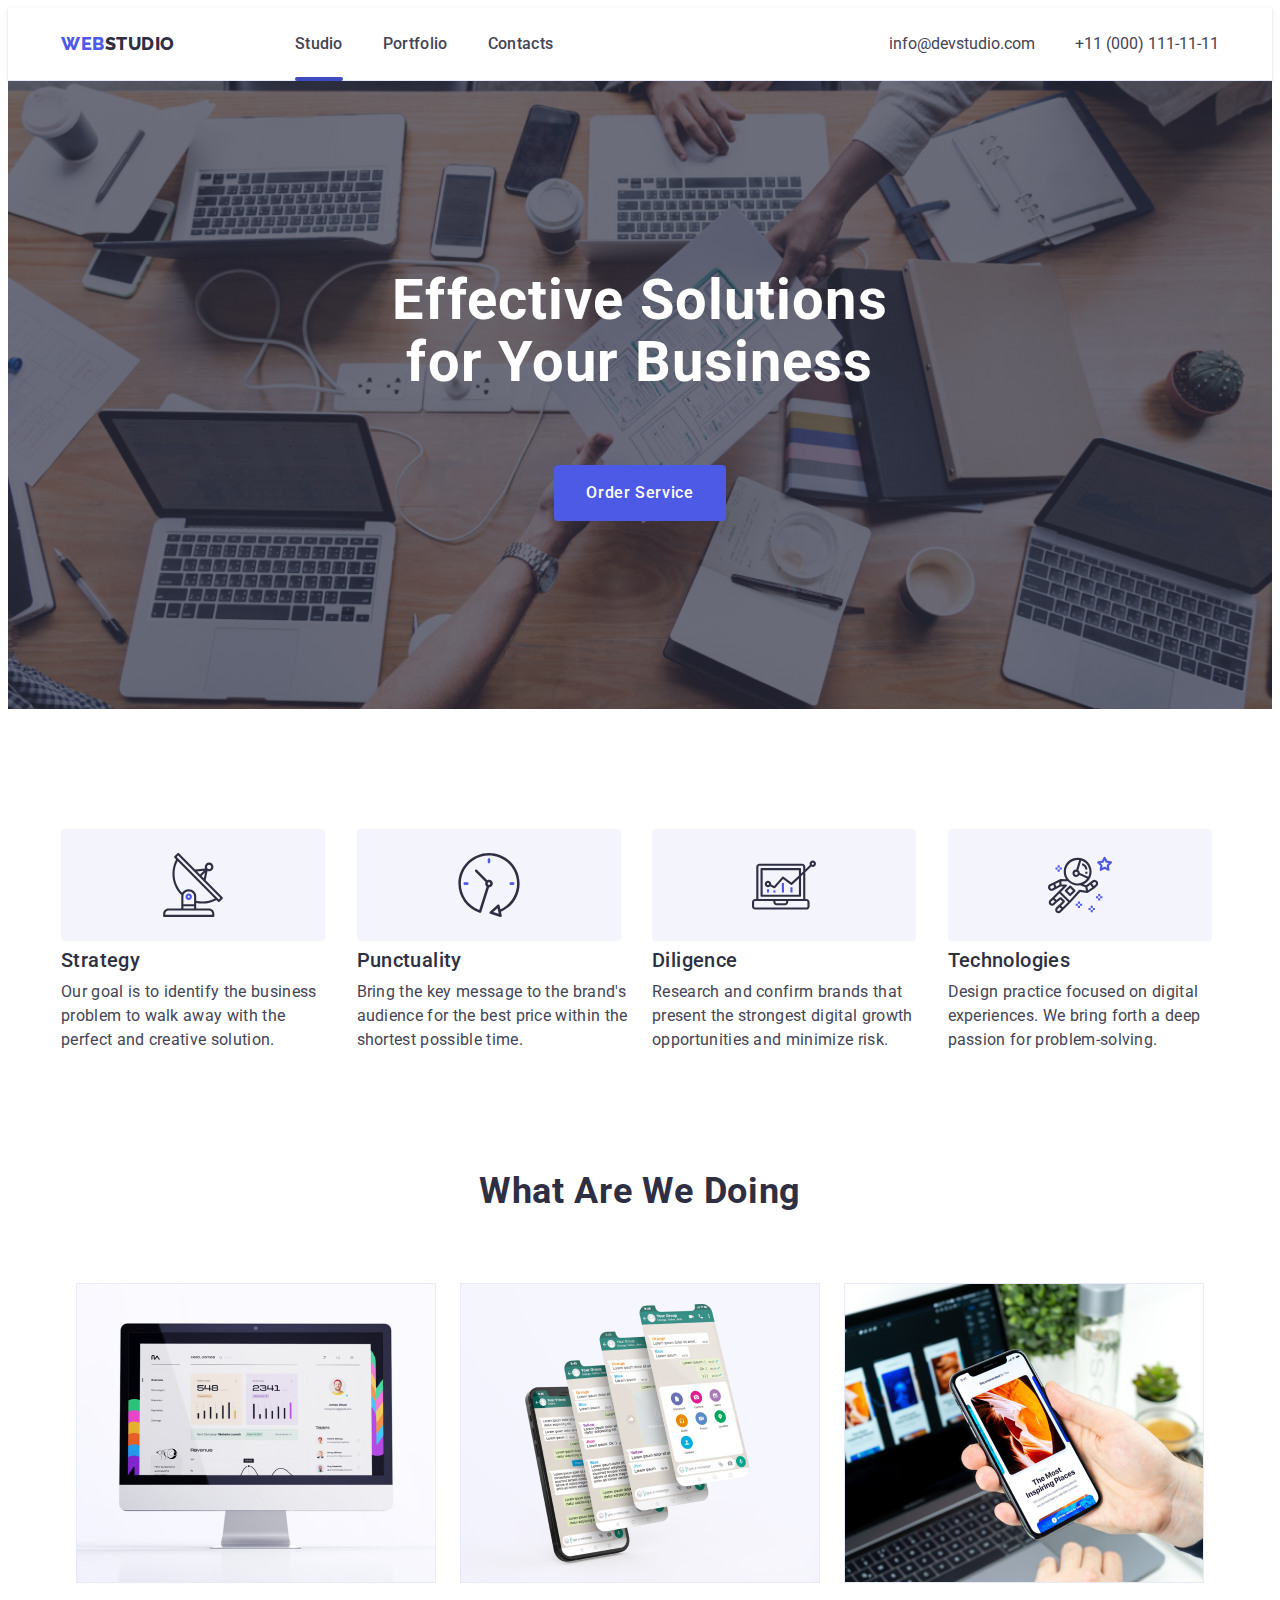
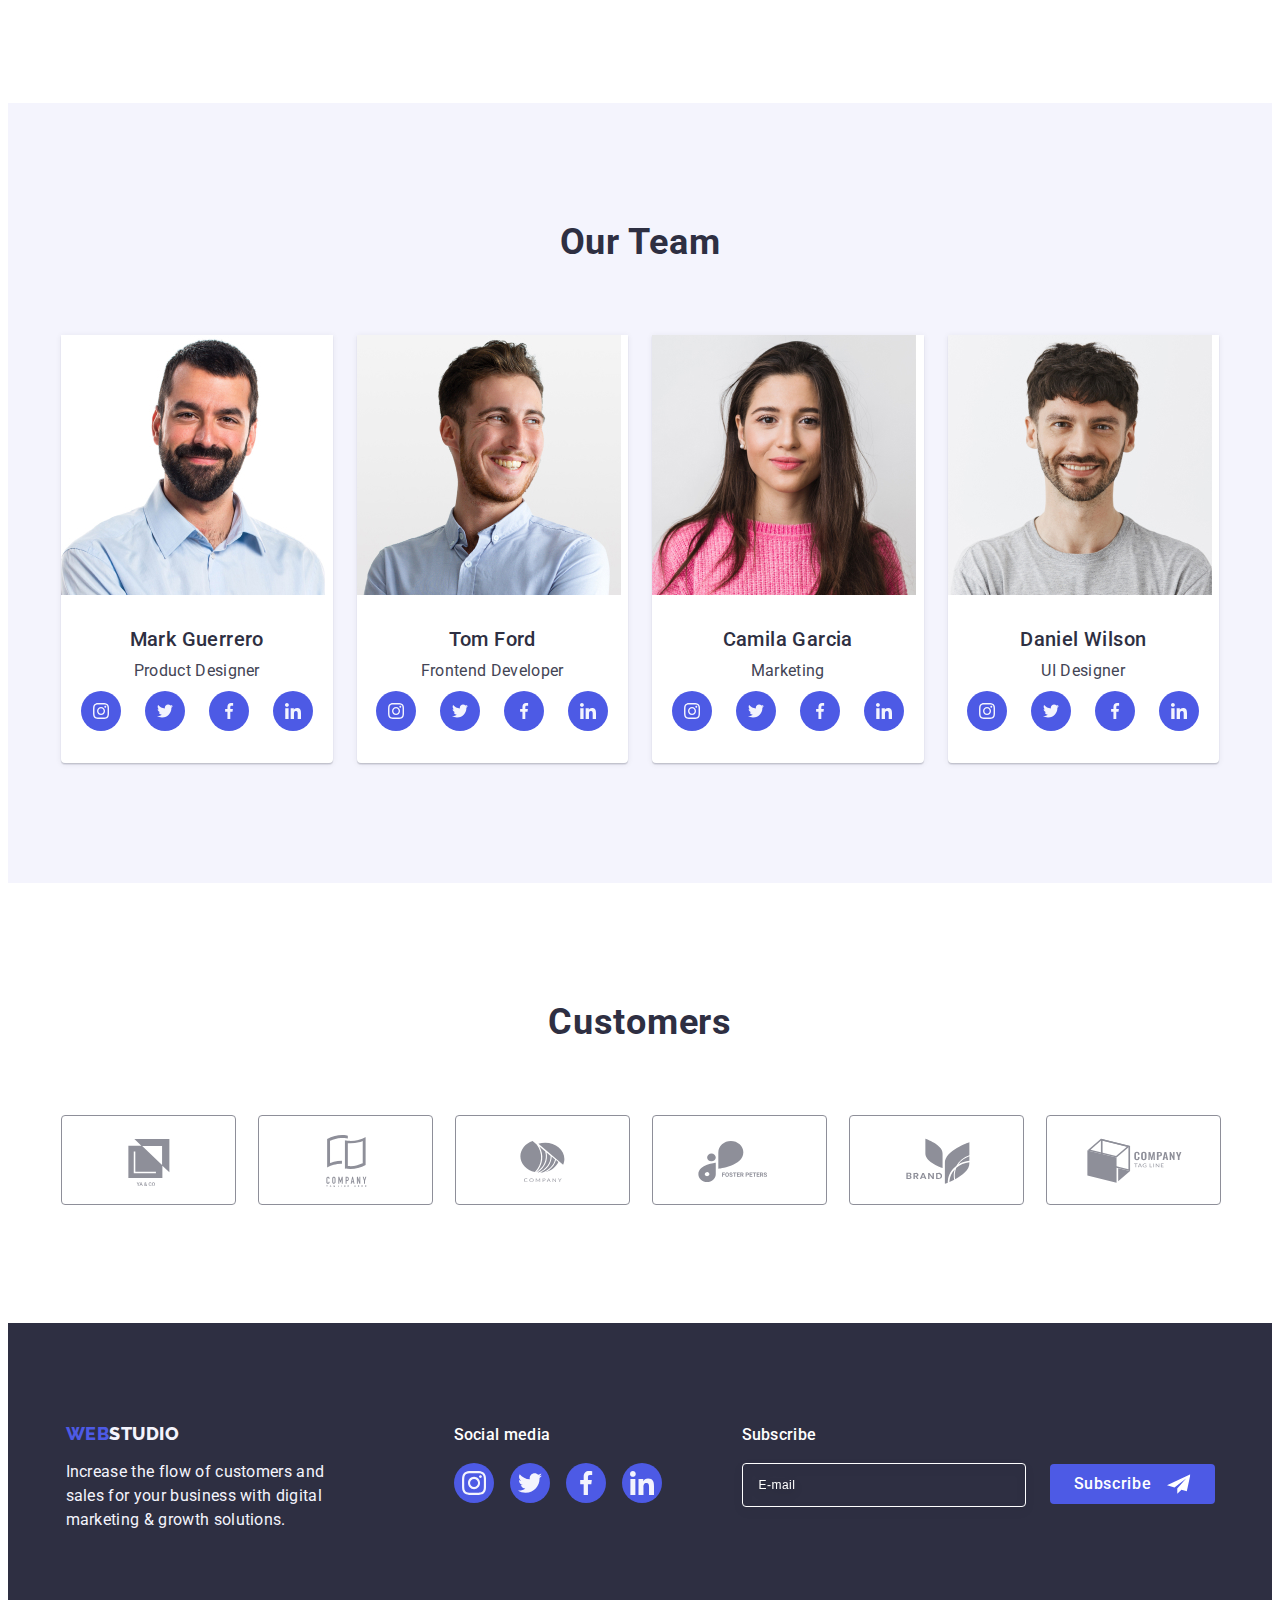
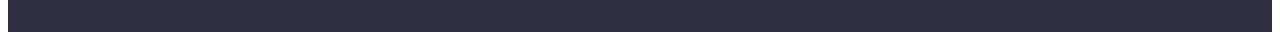
==== commit c1d7aeae: "finish2" ====
--- a/index.html
+++ b/index.html
@@ -223,7 +223,7 @@
             </li>
             <li class="list-item-three">
               <img
-              srcset="./images/iphone1jpg   1x, ./images/iphone1@2x.jpg   2x" 
+              srcset="./images/iphone1.jpg   1x, ./images/iphone1@2x.jpg   2x" 
               src="./images/iphone1.jpg" alt="Iphone" width="360" />
             </li>
             <li class="list-item-three">
--- a/css/styles.css
+++ b/css/styles.css
@@ -178,7 +178,7 @@
 img {
   display: block;
 }
-.body {
+body {
   font-family: var(--primary-font);
   color: var(--slate-color);
   background-color: var(--white-color);
@@ -208,6 +208,7 @@
 }
 .nav-mobile-menu {
   margin-left: 0;
+  margin-bottom: 48px;
 }
 .mobile-menu-hidden {
   display: flex;
@@ -635,8 +636,6 @@
   height: 56px;
   border: none;
   border-radius: 4px;
-  margin-right: auto;
-  margin-left: auto;
   transition: 250ms cubic-bezier(0.4, 0, 0.2, 1),
     background-color 250ms cubic-bezier(0.4, 0, 0.2, 1),
     border-color 250ms cubic-bezier(0.4, 0, 0.2, 1),
@@ -802,7 +801,6 @@
   display: flex;
   flex-direction: column;
   gap: 40px;
-  margin-bottom: 48px;
 }
 
 .list-link {
@@ -834,6 +832,7 @@
   display: inline-flex;
   justify-content: space-between;
   align-items: center;
+  max-width: 328px;
 }
 
 .mobile-links-list {
@@ -1132,12 +1131,12 @@
   .list-address {
     flex-wrap: wrap;
     row-gap: 12px;
-    justify-content: flex-end;
     font-size: 12px;
     font-weight: 400;
     line-height: 1.2;
     letter-spacing: 0.04em;
-    margin: 0 auto;
+    justify-content: flex-end;
+
   }
 
   .section-one {
@@ -1319,6 +1318,9 @@
 }
 
 @media screen and (min-width: 1158px){
+      body {
+        font-family: var(--primary-font);
+      }
       .icon-svg {
         display: flex;
       }
